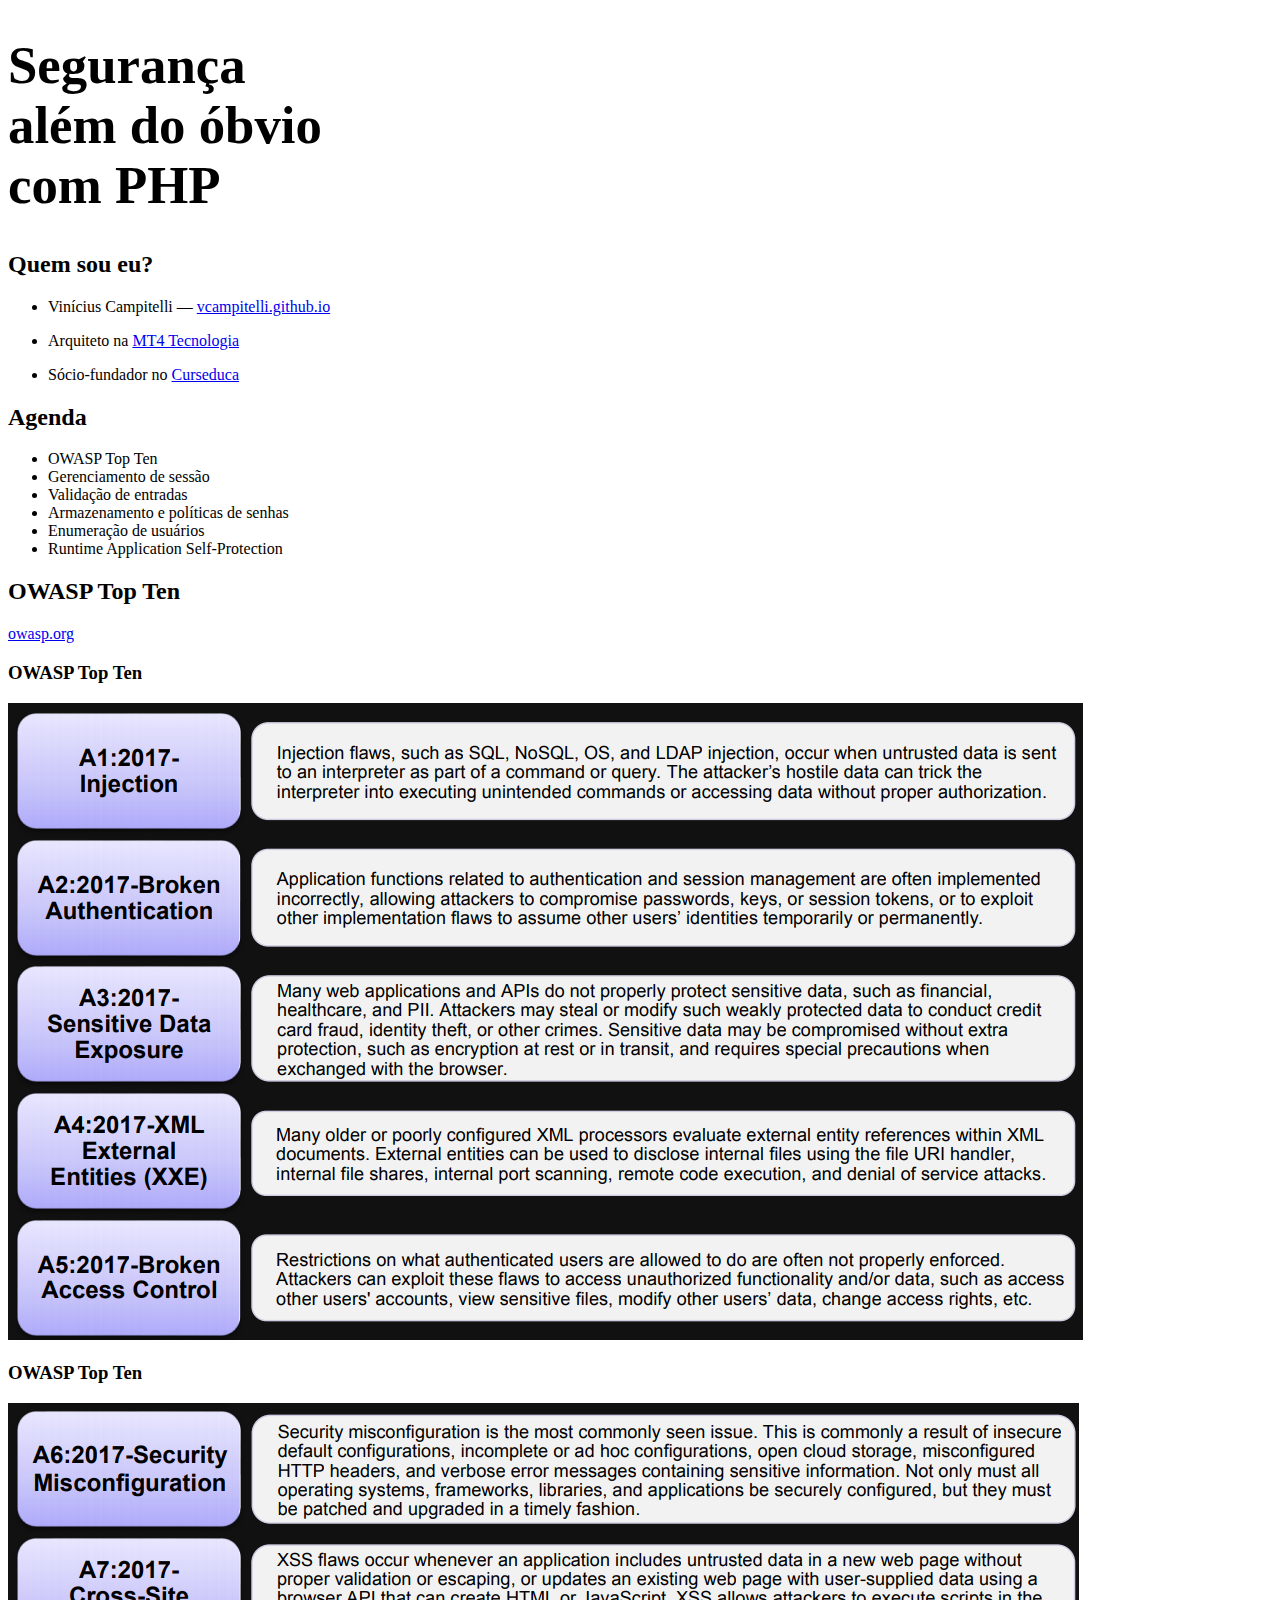
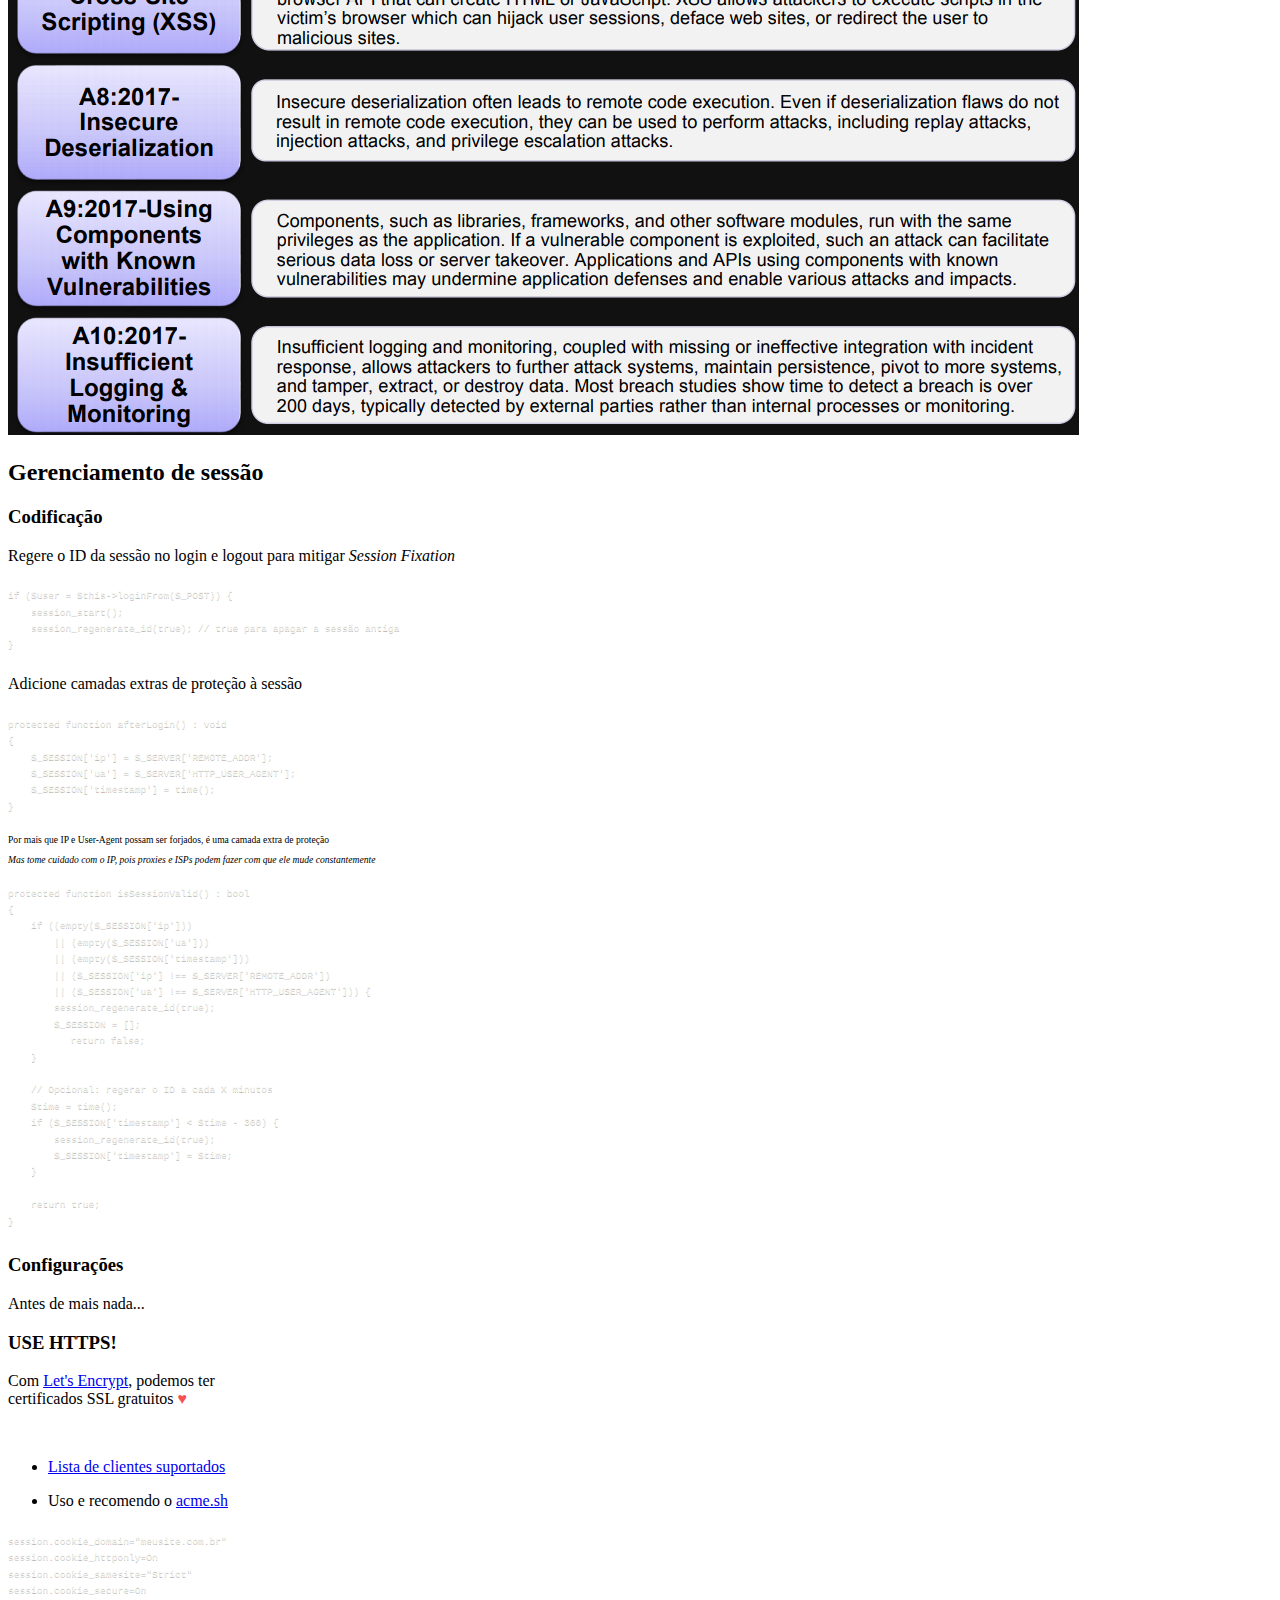
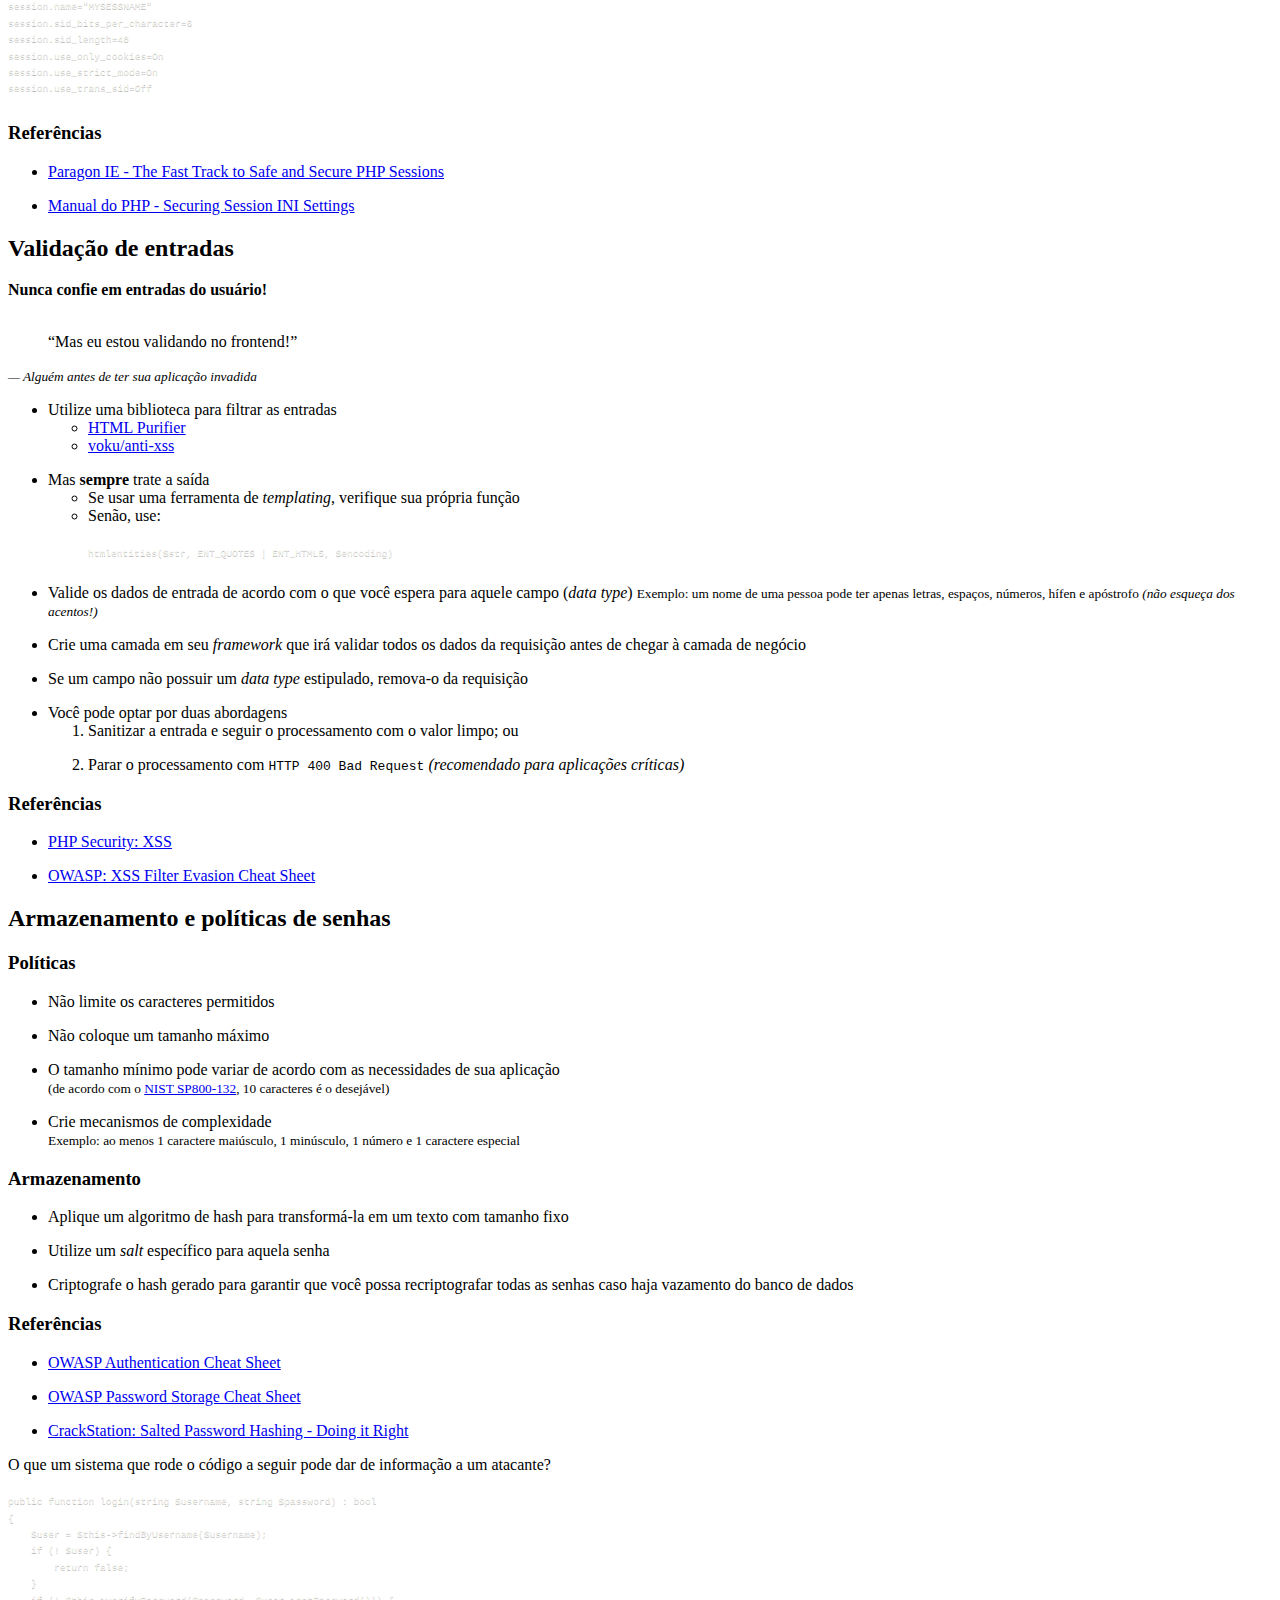
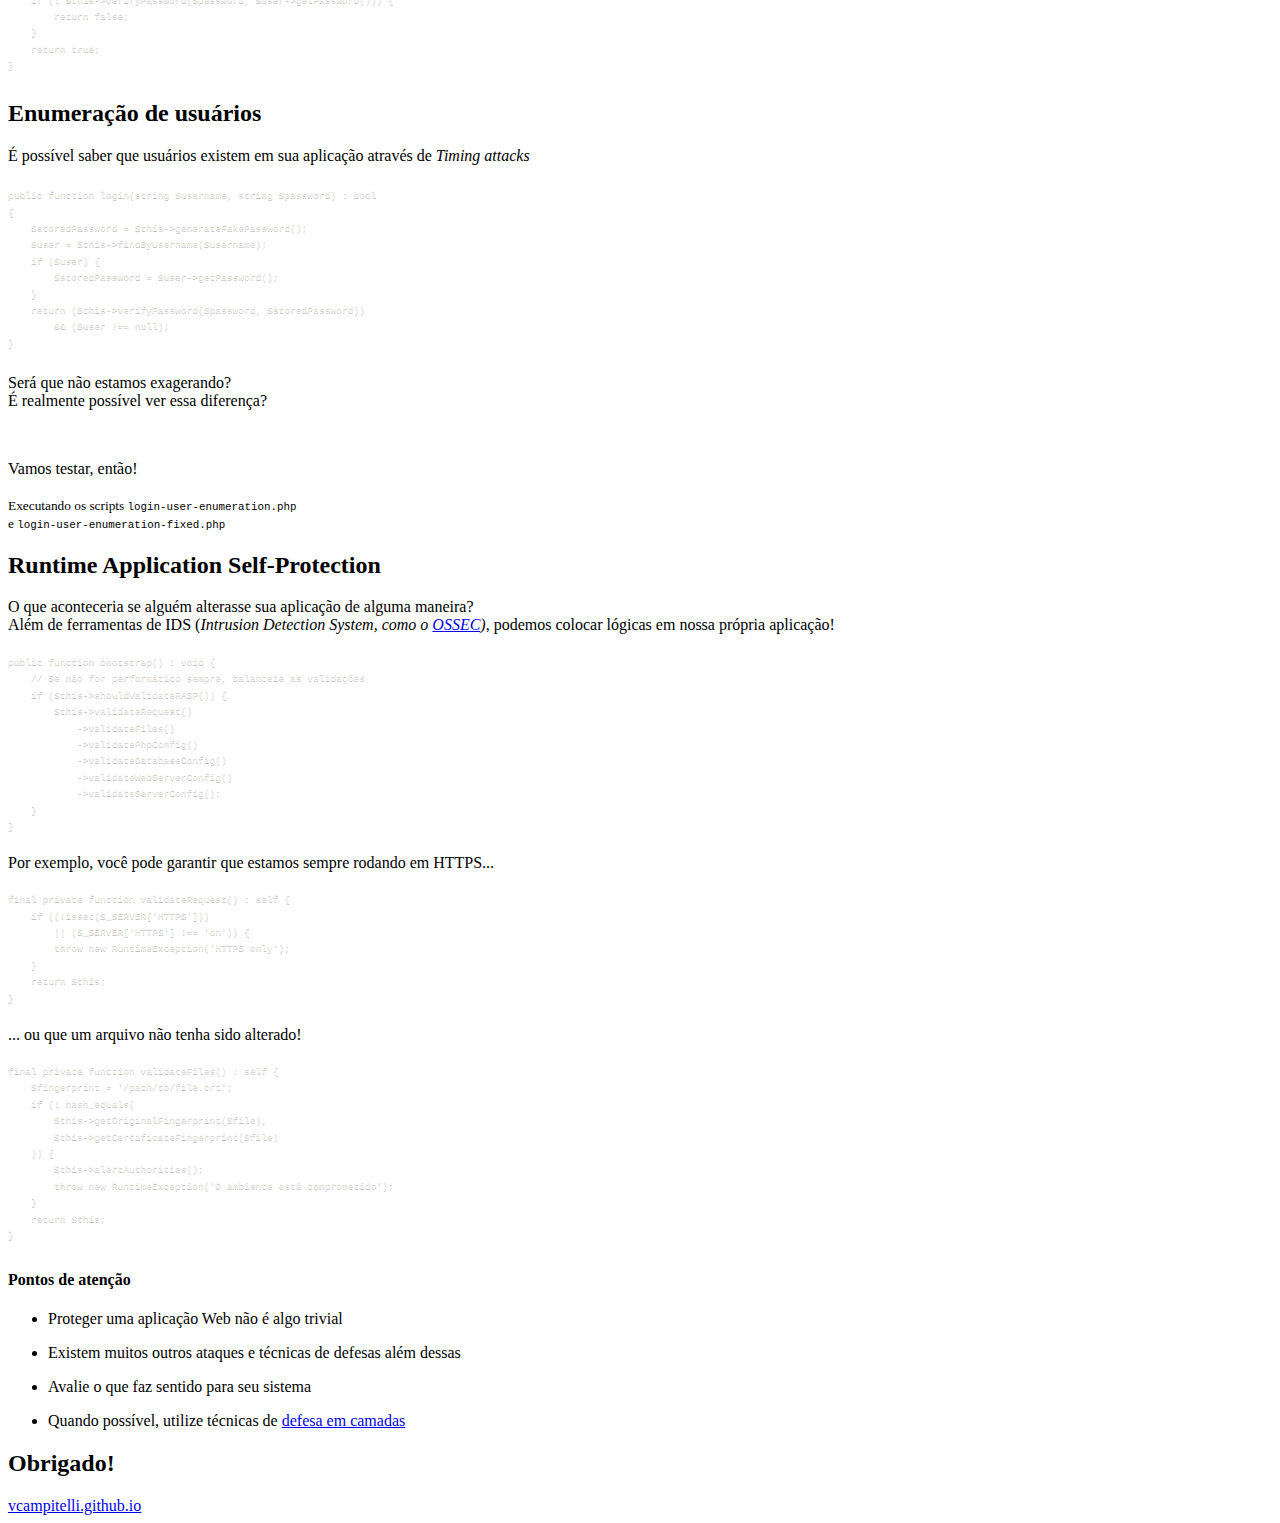
==== index.html @ a16f6db9 "Adicionando vídeo de demonstração dos scripts de user enumeration" ====
<!doctype html>
<html>
    <head>
        <meta charset="utf-8">
        <meta name="viewport" content="width=device-width, initial-scale=1.0, maximum-scale=1.0, user-scalable=no">
        <meta name="author" content="Vinícius Campitelli">
        <meta name="description" content="Veremos como aplicar as melhores medidas para protegermos nossos sistemas, trazendo os principais
 itens do OWASP Top Ten de uma forma mais profunda, indo além dos exemplos mais comuns encontrados, que muitas vezes são resolvidos pelos
 próprios frameworks. Pontos que serão abordados: enumeração de usuários, CSRF, gerenciamento de sessão, melhores práticas de validação de
 entradas, runtime application self-protection, armazenamento e políticas de senhas.">

        <title>Segurança além do óbvio com PHP</title>

        <link rel="stylesheet" href="reveal.js/css/reveal.css">
        <link rel="stylesheet" href="reveal.js/css/theme/night.css">
        <link rel="stylesheet" href="css/prism.css">
        <link rel="stylesheet" href="css/app.css">

        <script>
            var link = document.createElement( 'link' );
            link.rel = 'stylesheet';
            link.type = 'text/css';
            link.href = 'reveal.js/' + (window.location.search.match( /print-pdf/gi ) ? 'css/print/pdf.css' : 'css/print/paper.css');
            document.getElementsByTagName( 'head' )[0].appendChild( link );
        </script>
    </head>
    <body>
        <div class="reveal">
            <div class="slides">
                <section>
                    <h1>Segurança<br>além do óbvio<br>com PHP</h1>
                </section>

                <section>
                    <h2>Quem sou eu?</h2>
                    <ul>
                        <li>Vinícius Campitelli &mdash; <a href="http://vcampitelli.github.io">vcampitelli.github.io</a></li>
                        <li>Arquiteto na <a href="https://mt4.com.br" target="_blank">MT4 Tecnologia</a></li>
                        <li>Sócio-fundador no <a href="https://curseduca.pro" target="_blank">Curseduca</a></li>
                    </ul>
                </section>

                <section>
                    <h2>Agenda</h2>
                    <ul class="no-padding">
                        <li>OWASP Top Ten</li>
                        <li>Gerenciamento de sessão</li>
                        <li>Validação de entradas</li>
                        <li>Armazenamento e políticas de senhas</li>
                        <li>Enumeração de usuários</li>
                        <li>Runtime Application Self-Protection</li>
                    </ul>
                </section>

                <section>
                    <section>
                        <h2>OWASP Top Ten</h2>
                        <p><a href="https://www.owasp.org/index.php/Category:OWASP_Top_Ten_Project" target="_blank">owasp.org</a></p>
                    </section>
                    <section>
                        <h3>OWASP Top Ten</h3>
                        <img src="img/owasp-1.png" alt="OWASP Top Ten - Parte 1/2">
                    </section>
                    <section>
                        <h3>OWASP Top Ten</h3>
                        <img src="img/owasp-2.png" alt="OWASP Top Ten - Parte 2/2">
                    </section>
                </section>

                <section>
                    <section>
                        <h2>Gerenciamento de sessão</h2>
                    </section>
                    <section>
                        <h3>Codificação</h3>
                    </section>
                    <section>
                        <p>Regere o ID da sessão no login e logout para mitigar <em>Session Fixation</em></p>
                        <pre><code class="language-php line-numbers">if ($user = $this->loginFrom($_POST)) {
    session_start();
    session_regenerate_id(true); // true para apagar a sessão antiga
}</code></pre>
                    </section>
                    <section>
                        <p>Adicione camadas extras de proteção à sessão</p>
                        <pre><code class="language-php line-numbers">protected function afterLogin() : void
{
    $_SESSION['ip'] = $_SERVER['REMOTE_ADDR'];
    $_SESSION['ua'] = $_SERVER['HTTP_USER_AGENT'];
    $_SESSION['timestamp'] = time();
}</code></pre>
                        <p class="small">Por mais que IP e User-Agent possam ser forjados, é uma camada extra de proteção</p>
                        <p class="small"><em>Mas tome cuidado com o IP, pois proxies e ISPs podem fazer com que ele mude constantemente</em></p>
                    </section>
                    <section>
                        <pre><code class="language-php line-numbers">protected function isSessionValid() : bool
{
    if ((empty($_SESSION['ip']))
        || (empty($_SESSION['ua']))
        || (empty($_SESSION['timestamp']))
        || ($_SESSION['ip'] !== $_SERVER['REMOTE_ADDR'])
        || ($_SESSION['ua'] !== $_SERVER['HTTP_USER_AGENT'])) {
        session_regenerate_id(true);
        $_SESSION = [];
		return false;
    }

    // Opcional: regerar o ID a cada X minutos
    $time = time();
    if ($_SESSION['timestamp'] < $time - 300) {
        session_regenerate_id(true);
        $_SESSION['timestamp'] = $time;
    }

    return true;
}</code></pre>
                    </section>
                    <section>
                        <h3>Configurações</h3>
                    </section>
                    <section>
                        Antes de mais nada...
                        <div class="fragment">
                            <h3>USE HTTPS!</h3>
                        </div>
                    </section>
                    <section>
                        <p>Com <a href="https://letsencrypt.org/" target="_blank">Let's Encrypt</a>, podemos ter<br>certificados SSL gratuitos <span style="color: #f75252">&hearts;</span></p>
                        <br>
                        <ul>
                            <li><a href="https://letsencrypt.org/docs/client-options/" target="_blank">Lista de clientes suportados</a></li>
                            <li>Uso e recomendo o <a href="https://github.com/Neilpang/acme.sh">acme.sh</a></li>
                        </ul>
                    </section>
                    <section>
                        <pre><code class="language-ini">session.cookie_domain="meusite.com.br"
session.cookie_httponly=On
session.cookie_samesite="Strict"
session.cookie_secure=On
session.name="MYSESSNAME"
session.sid_bits_per_character=6
session.sid_length=48
session.use_only_cookies=On
session.use_strict_mode=On
session.use_trans_sid=Off</code></pre>
                    </section>
                    <section>
                        <h3>Referências</h3>
                        <ul>
                            <li><a href="https://paragonie.com/blog/2015/04/fast-track-safe-and-secure-php-sessions" target="_blank">Paragon IE - The Fast Track to Safe and Secure PHP Sessions</a></li>
                            <li><a href="https://www.php.net/manual/en/session.security.ini.php" target="_blank">Manual do PHP - Securing Session INI Settings</a></li>
                        </ul>
                    </section>
                </section>

                <section>
                    <section>
                        <h2>Validação de entradas</h2>
                    </section>
                    <section>
                        <strong>Nunca confie em entradas do usuário!</strong><br><br>
                        <blockquote class="fragment">
                            &#8220;Mas eu estou validando no frontend!&#8221;
                        </blockquote>
                        <cite class="fragment">
                            <small>&mdash; Alguém antes de ter sua aplicação invadida</small>
                        </cite>
                    </section>
                    <section>
                        <ul>
                            <li>
                                Utilize uma biblioteca para filtrar as entradas
                                <ul>
                                    <li><a href="http://htmlpurifier.org/" target="_blank">HTML Purifier</a></li>
                                    <li><a href="https://github.com/voku/anti-xss" target="_blank">voku/anti-xss</a></li>
                                </ul>
                            </li>
                            <li>
                                Mas <strong>sempre</strong> trate a saída
                                <ul>
                                    <li>Se usar uma ferramenta de <em>templating</em>, verifique sua própria função</li>
                                    <li>Senão, use:
                                        <pre><code class="language-php">htmlentities($str, ENT_QUOTES | ENT_HTML5, $encoding)</code></pre>
                                    </li>
                                </ul>
                            </li>
                        </ul>
                    </section>
                    <section>
                        <ul>
                            <li>
                                Valide os dados de entrada de acordo com o que você espera para aquele campo (<em>data type</em>)
                                <small>Exemplo: um nome de uma pessoa pode ter apenas letras, espaços, números, hífen e apóstrofo <em>(não esqueça dos acentos!)</em></small>
                            </li>
                        </ul>
                    </section>
                    <section>
                        <ul>
                            <li>Crie uma camada em seu <em>framework</em> que irá validar todos os dados da requisição antes de chegar à camada de negócio</li>
                            <li>Se um campo não possuir um <em>data type</em> estipulado, remova-o da requisição</li>
                        </ul>
                    </section>
                    <section>
                        <ul>
                            <li>
                                Você pode optar por duas abordagens
                                <ol>
                                    <li>Sanitizar a entrada e seguir o processamento com o valor limpo; ou</li>
                                    <li class="margintop">Parar o processamento com <code>HTTP 400 Bad Request</code> <em>(recomendado para aplicações críticas)</em></li>
                                </ol>
                            </li>
                        </ul>
                    </section>
                    <section>
                        <h3>Referências</h3>
                        <ul>
                            <li><a href="https://phpsecurity.readthedocs.io/en/latest/Cross-Site-Scripting-(XSS).html" target="_blank">PHP Security: XSS</a></li>
                            <li><a href="https://www.owasp.org/index.php/XSS_Filter_Evasion_Cheat_Sheet" target="_blank">OWASP: XSS Filter Evasion Cheat Sheet</a></li>
                        </ul>
                    </section>
                </section>

                <section>
                    <section>
                        <h2>Armazenamento e políticas de senhas</h2>
                    </section>
                    <section>
                        <h3>Políticas</h3>
                        <ul>
                            <li>Não limite os caracteres permitidos</li>
                            <li>Não coloque um tamanho máximo</li>
                            <li>
                                O tamanho mínimo pode variar de acordo com as necessidades de sua aplicação<br>
                                <small>(de acordo com o <a href="https://csrc.nist.gov/publications/detail/sp/800-132/final" target="_blank">NIST SP800-132</a>, 10 caracteres é o desejável)</small>
                            </li>
                            <li>
                                Crie mecanismos de complexidade<br>
                                <small>Exemplo: ao menos 1 caractere maiúsculo, 1 minúsculo, 1 número e 1 caractere especial</small>
                            </li>
                        </ul>
                    </section>
                    <section>
                        <h3>Armazenamento</h3>
                        <ul>
                            <li>Aplique um algoritmo de hash para transformá-la em um texto com tamanho fixo</li>
                            <li>Utilize um <em>salt</em> específico para aquela senha</li>
                            <li>Criptografe o hash gerado para garantir que você possa recriptografar todas as senhas caso haja vazamento do banco de dados</li>
                        </ul>
                    </section>
                    <section>
                        <h3>Referências</h3>
                        <ul>
                            <li><a href="https://github.com/OWASP/CheatSheetSeries/blob/master/cheatsheets/Authentication_Cheat_Sheet.md">OWASP Authentication Cheat Sheet</a></li>
                            <li><a href="https://github.com/OWASP/CheatSheetSeries/blob/master/cheatsheets/Password_Storage_Cheat_Sheet.md">OWASP Password Storage Cheat Sheet</a></li>
                            <li><a href="https://crackstation.net/hashing-security.htm" target="_blank">CrackStation: Salted Password Hashing - Doing it Right</a></li>
                        </ul>
                    </section>
                </section>

                <section>
                    <section>
                        O que um sistema que rode o código a seguir pode dar de informação a um atacante?
                    </section>
                    <section>
                        <pre><code class="language-php line-numbers">public function login(string $username, string $password) : bool
{
    $user = $this->findByUsername($username);
    if (! $user) {
        return false;
    }
    if (! $this->verifyPassword($password, $user->getPassword())) {
        return false;
    }
    return true;
}</code></pre>
                    </section>
                    <section>
                        <h2>Enumeração de usuários</h2>
                        <p class="fragment">É possível saber que usuários existem em sua aplicação através de <em>Timing attacks</em></p>
                    </section>
                    <section>
                        <pre><code class="language-php line-numbers">public function login(string $username, string $password) : bool
{
    $storedPassword = $this->generateFakePassword();
    $user = $this->findByUsername($username);
    if ($user) {
        $storedPassword = $user->getPassword();
    }
    return ($this->verifyPassword($password, $storedPassword))
        && ($user !== null);
}</code></pre>
                    </section>
                    <section>
                        <p>Será que não estamos exagerando?<br>É realmente possível ver essa diferença?</p><br>
                        <p class="fragment">
                            Vamos testar, então!<br><br>
                            <small>Executando os scripts <code>login-user-enumeration.php</code><br>e <code>login-user-enumeration-fixed.php</code></small>
                        </p>
                    </section>
                </section>

                <section>
                    <section>
                        <h2>Runtime Application Self-Protection</h2>
                    </section>
                    <section>
                        O que aconteceria se alguém alterasse sua aplicação de alguma maneira?
                    </section>
                    <section>
                        Além de ferramentas de IDS (<em>Intrusion Detection System, como o <a href="https://www.ossec.net/" target="_blank">OSSEC</a>)</em>, podemos colocar lógicas em nossa própria aplicação!
                    </section>
                    <section>
                        <pre><code class="language-php line-numbers">public function bootstrap() : void {
    // Se não for performático sempre, balanceie as validações
    if ($this->shouldValidateRASP()) {
        $this->validateRequest()
            ->validateFiles()
            ->validatePhpConfig()
            ->validateDatabaseConfig()
            ->validateWebServerConfig()
            ->validateServerConfig();
    }
}</code></pre>
                    </section>
                    <section>
                        Por exemplo, você pode garantir que estamos sempre rodando em HTTPS...
                        <pre><code class="language-php line-numbers">final private function validateRequest() : self {
    if ((!isset($_SERVER['HTTPS']))
        || ($_SERVER['HTTPS'] !== 'on')) {
        throw new RuntimeException('HTTPS only');
    }
    return $this;
}
</code></pre>
                    </section>
                    <section>
                        ... ou que um arquivo não tenha sido alterado!
                        <pre><code class="language-php line-numbers">final private function validateFiles() : self {
    $fingerprint = '/path/to/file.crt';
    if (! hash_equals(
        $this->getOriginalFingerprint($file),
        $this->getCertificateFingerprint($file)
    )) {
        $this->alertAuthorities();
        throw new RuntimeException('O ambiente está comprometido');
    }
    return $this;
}
</code></pre>
                    </section>
                </section>

                <section>
                    <h4 class="fragment">Pontos de atenção</h4>
                    <ul class="fragment">
                        <li>Proteger uma aplicação Web não é algo trivial</li>
                        <li>Existem muitos outros ataques e técnicas de defesas além dessas</li>
                        <li>Avalie o que faz sentido para seu sistema</li>
                        <li>Quando possível, utilize técnicas de <a href="https://en.wikipedia.org/wiki/Defense_in_depth_(computing)" target="_blank">defesa em camadas</a></li>
                    </ul>
                </section>

                <section>
                    <h2>Obrigado!</h2>
                    <a href="http://vcampitelli.github.io">vcampitelli.github.io</a></li>
                </section>
            </div>
        </div>

        <script src="reveal.js/js/reveal.js"></script>
        <script>
            Reveal.initialize({
                dependencies: [
                    { src: 'js/prism.js', async: true }
                ],
                slideNumber: true,
                mouseWheel: false,
                history: true,
                overview: false
            });
        </script>
    </body>
</html>
---- css/prism.css ----
/* PrismJS 1.16.0
https://prismjs.com/download.html#themes=prism-okaidia&languages=markup+clike+markup-templating+ini+php+php-extras&plugins=line-numbers */
/**
 * okaidia theme for JavaScript, CSS and HTML
 * Loosely based on Monokai textmate theme by http://www.monokai.nl/
 * @author ocodia
 */

code[class*="language-"],
pre[class*="language-"] {
	color: #f8f8f2;
	background: none;
	text-shadow: 0 1px rgba(0, 0, 0, 0.3);
	font-family: Consolas, Monaco, 'Andale Mono', 'Ubuntu Mono', monospace;
	font-size: 1em;
	text-align: left;
	white-space: pre;
	word-spacing: normal;
	word-break: normal;
	word-wrap: normal;
	line-height: 1.5;

	-moz-tab-size: 4;
	-o-tab-size: 4;
	tab-size: 4;

	-webkit-hyphens: none;
	-moz-hyphens: none;
	-ms-hyphens: none;
	hyphens: none;
}

/* Code blocks */
pre[class*="language-"] {
	padding: 1em;
	margin: .5em 0;
	overflow: auto;
	border-radius: 0.3em;
}

:not(pre) > code[class*="language-"],
pre[class*="language-"] {
	background: #272822;
}

/* Inline code */
:not(pre) > code[class*="language-"] {
	padding: .1em;
	border-radius: .3em;
	white-space: normal;
}

.token.comment,
.token.prolog,
.token.doctype,
.token.cdata {
	color: slategray;
}

.token.punctuation {
	color: #f8f8f2;
}

.namespace {
	opacity: .7;
}

.token.property,
.token.tag,
.token.constant,
.token.symbol,
.token.deleted {
	color: #f92672;
}

.token.boolean,
.token.number {
	color: #ae81ff;
}

.token.selector,
.token.attr-name,
.token.string,
.token.char,
.token.builtin,
.token.inserted {
	color: #a6e22e;
}

.token.operator,
.token.entity,
.token.url,
.language-css .token.string,
.style .token.string,
.token.variable {
	color: #f8f8f2;
}

.token.atrule,
.token.attr-value,
.token.function,
.token.class-name {
	color: #e6db74;
}

.token.keyword {
	color: #66d9ef;
}

.token.regex,
.token.important {
	color: #fd971f;
}

.token.important,
.token.bold {
	font-weight: bold;
}
.token.italic {
	font-style: italic;
}

.token.entity {
	cursor: help;
}

pre[class*="language-"].line-numbers {
	position: relative;
	padding-left: 3.8em;
	counter-reset: linenumber;
}

pre[class*="language-"].line-numbers > code {
	position: relative;
	white-space: inherit;
}

.line-numbers .line-numbers-rows {
	position: absolute;
	pointer-events: none;
	top: 0;
	font-size: 100%;
	left: -3.8em;
	width: 3em; /* works for line-numbers below 1000 lines */
	letter-spacing: -1px;
	border-right: 1px solid #999;

	-webkit-user-select: none;
	-moz-user-select: none;
	-ms-user-select: none;
	user-select: none;

}

	.line-numbers-rows > span {
		pointer-events: none;
		display: block;
		counter-increment: linenumber;
	}

		.line-numbers-rows > span:before {
			content: counter(linenumber);
			color: #999;
			display: block;
			padding-right: 0.8em;
			text-align: right;
		}
---- css/app.css ----
.reveal h1 {
  font-size: 3.3em;
}
pre::-webkit-scrollbar-track {
	border-radius: 10px;
	background-color: transparent;
}
pre::-webkit-scrollbar {
	width: 8px;
	background-color: transparent;
}
pre::-webkit-scrollbar-thumb {
	border-radius: 10px;
	background-color: #3e3e3e;
}
pre {
	width: 100%;
	padding-top: .5em !important;
	padding-bottom: .5em !important;
}
pre[class*="language-"].line-numbers > code {
	overflow: visible;
}
.reveal section img {
	border: 0;
}
.reveal pre code {
  font-size: 0.6em;
  padding: 0;
}
.line-numbers-rows > span {
	line-height: 1.5;
}
.line-numbers .line-numbers-rows {
	border-right-color: #3d3d3d;
}
.line-numbers-rows > span:before {
	color: #5d5d5d;
}
pre[class*="language-"].line-numbers {
	padding-left: 2em;
}
.token.string {
	color: #ead4a3;
}
section > ul:not(.no-padding)  > li + li,
li.margintop {
	margin-top: 1em;
}
.token.string {
	color: #ead4a3;
}
.token.variable {
	color: #66d9ef;
}
.small {
  font-size: 0.6em;
}
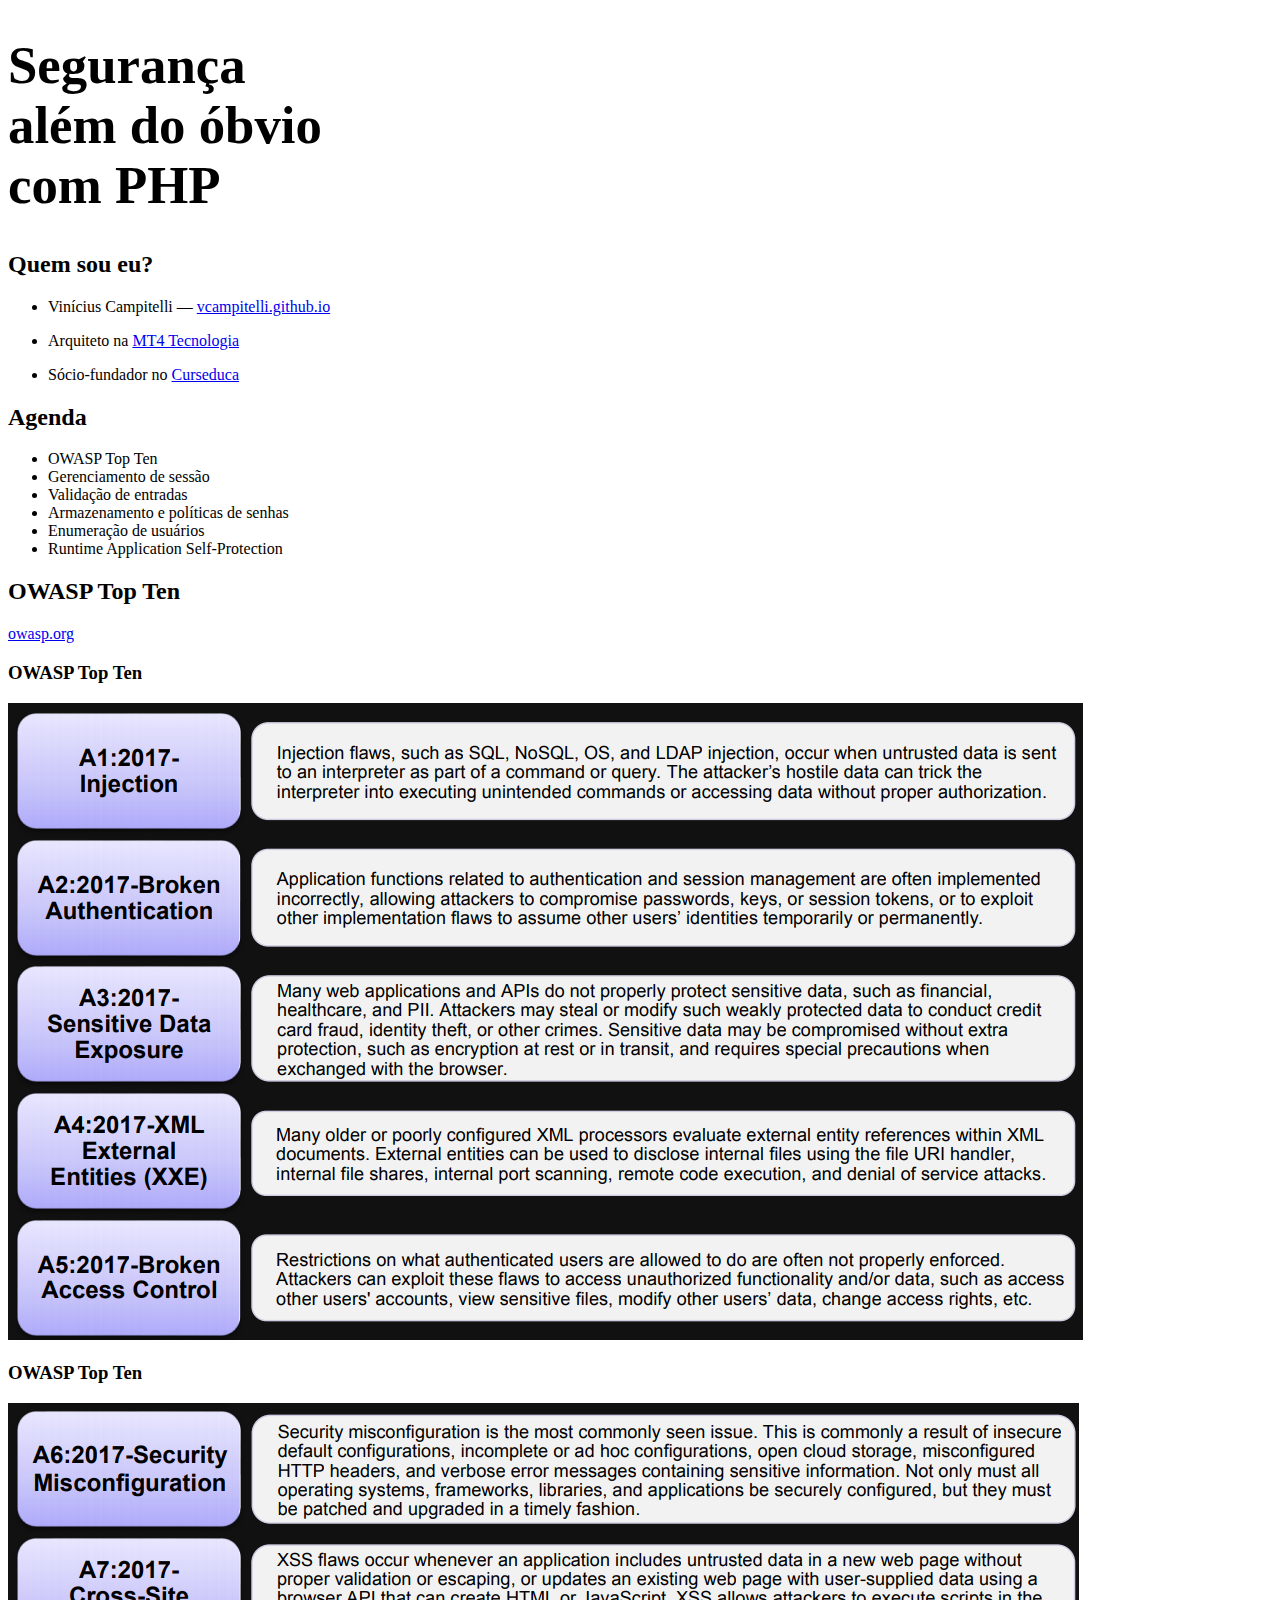
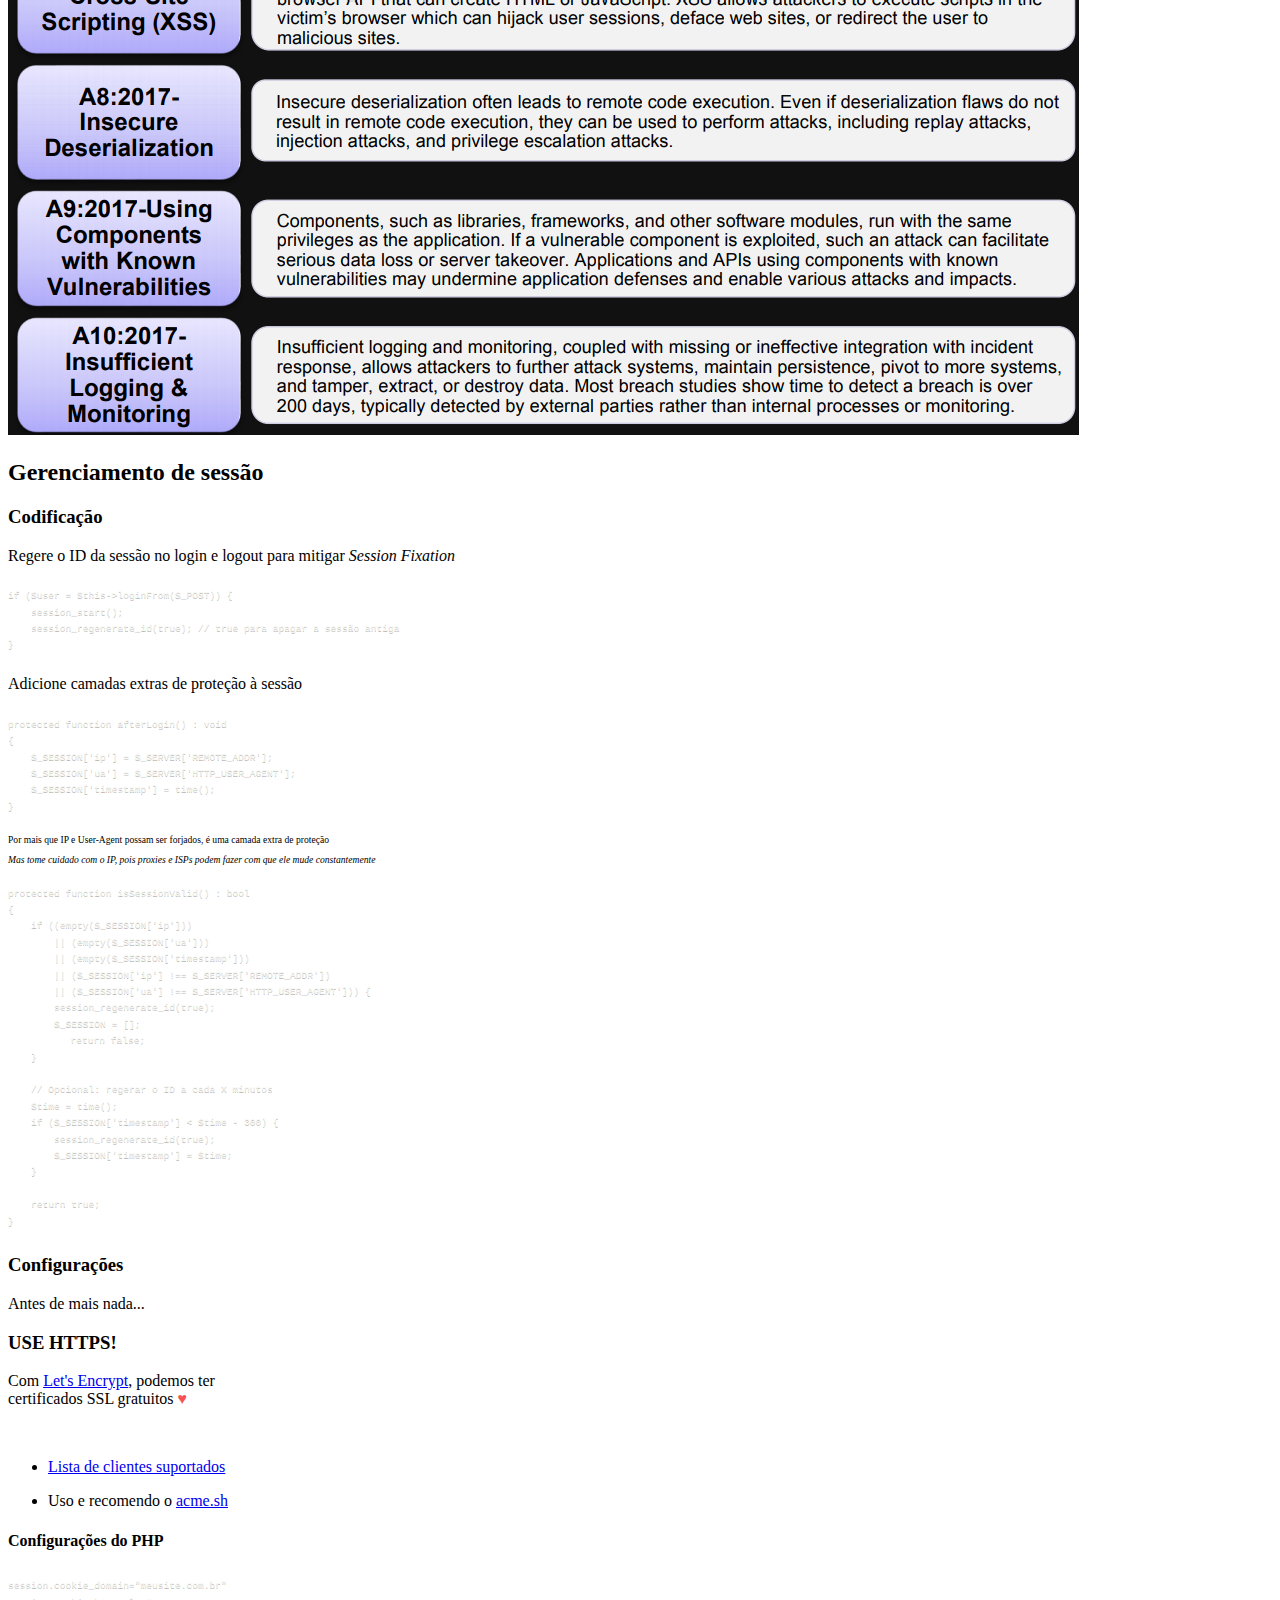
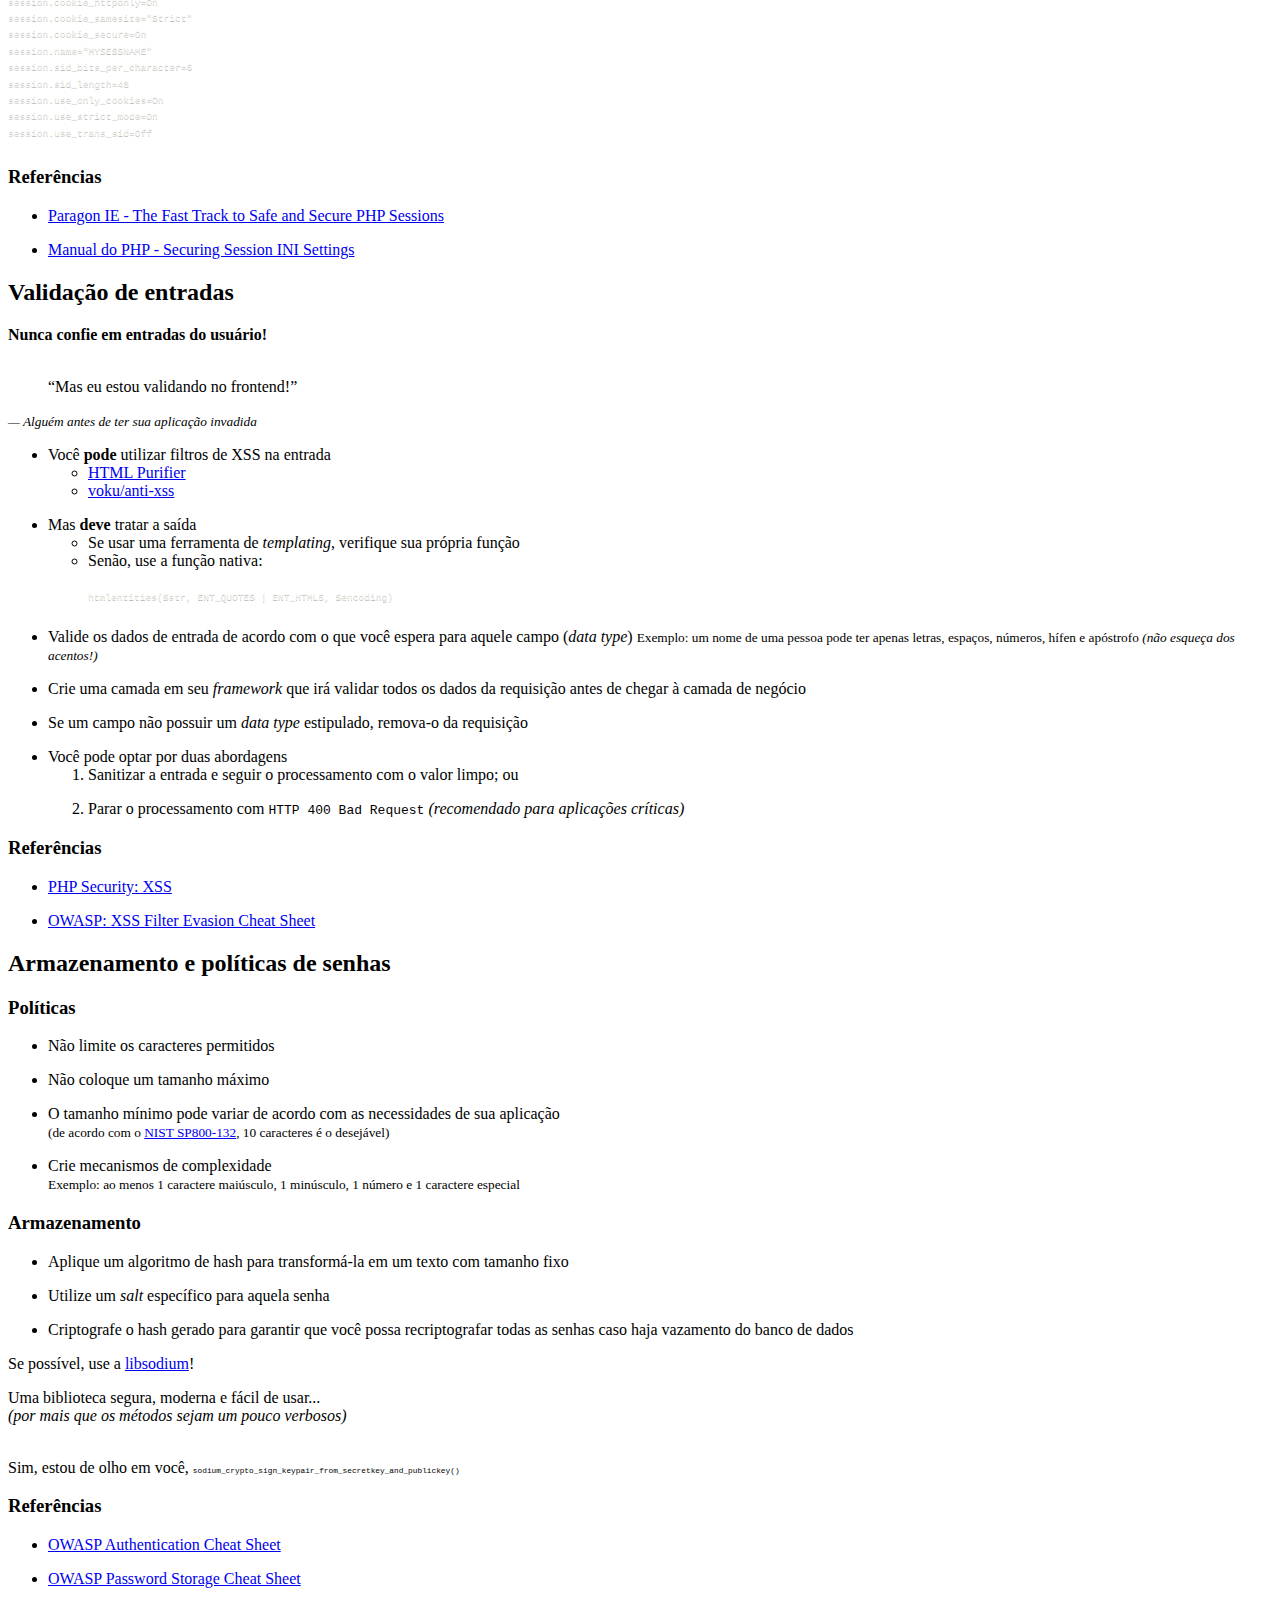
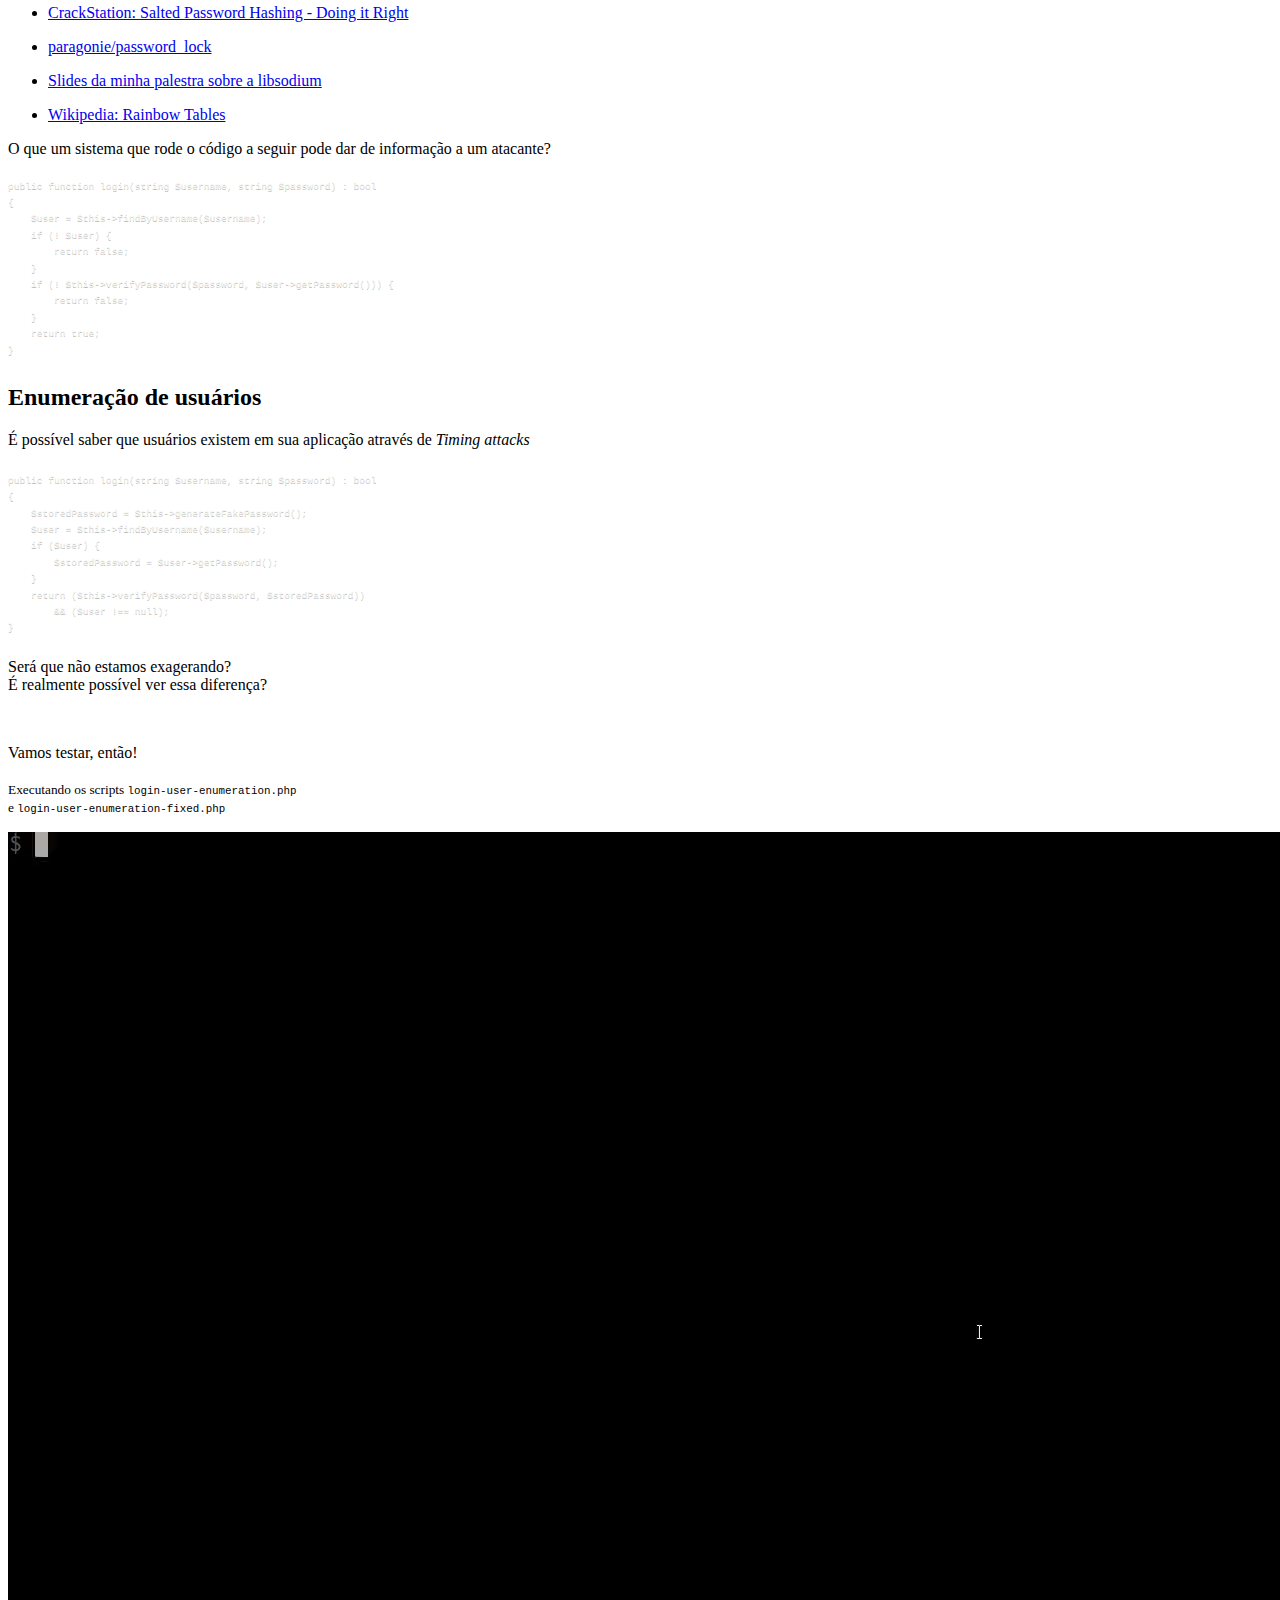
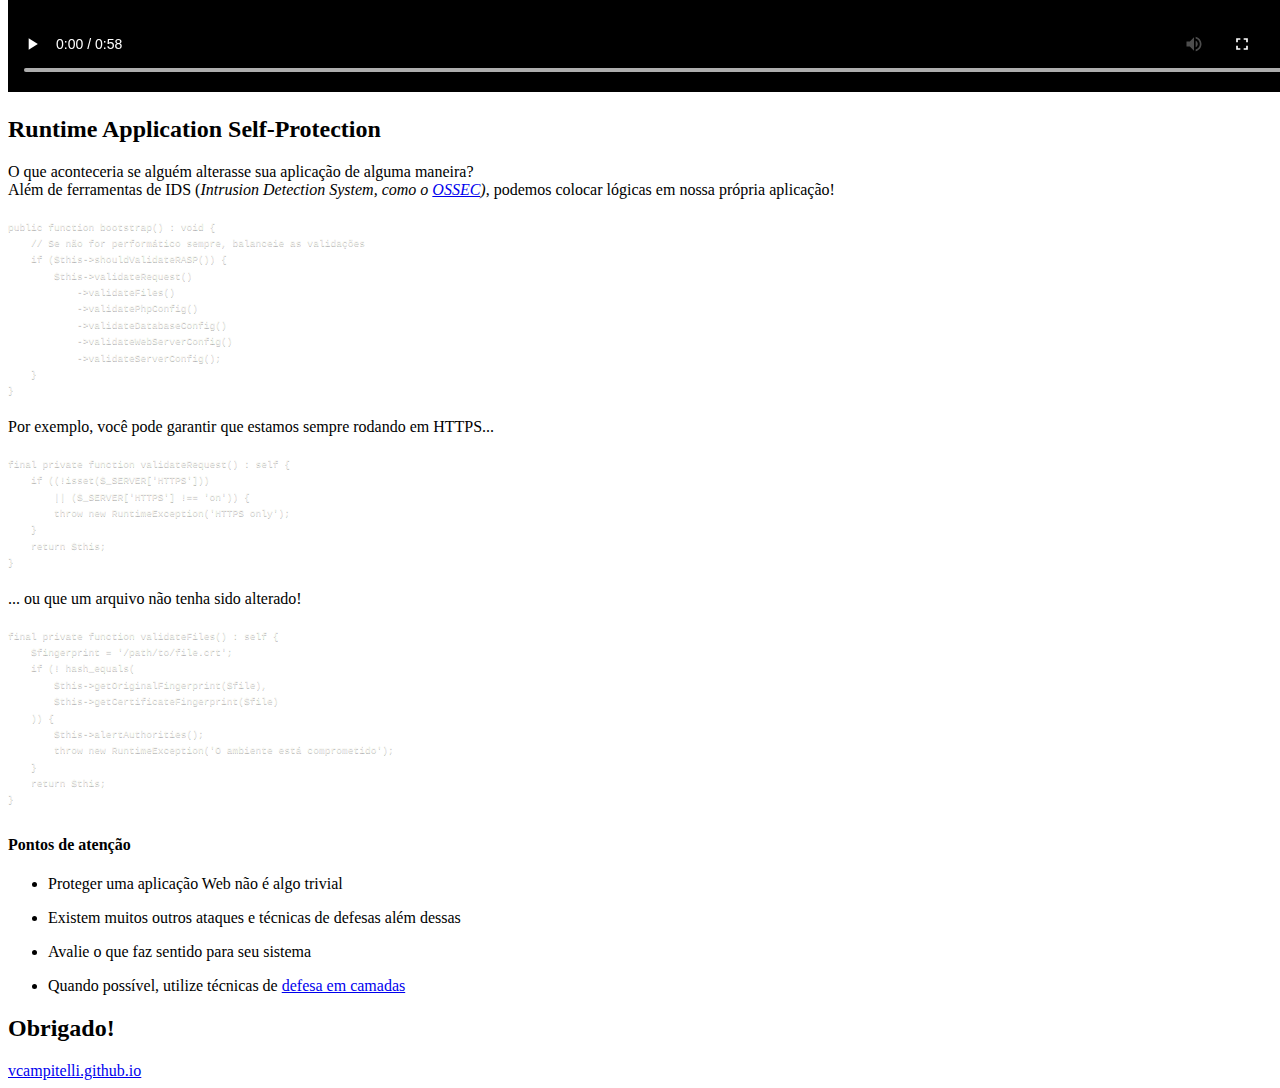
==== commit 156c3624: "Correções de links e falando sobre a libsodium" ====
--- a/index.html
+++ b/index.html
@@ -129,10 +129,11 @@
                         <br>
                         <ul>
                             <li><a href="https://letsencrypt.org/docs/client-options/" target="_blank">Lista de clientes suportados</a></li>
-                            <li>Uso e recomendo o <a href="https://github.com/Neilpang/acme.sh">acme.sh</a></li>
-                        </ul>
-                    </section>
-                    <section>
+                            <li>Uso e recomendo o <a href="https://github.com/Neilpang/acme.sh" target="_blank">acme.sh</a></li>
+                        </ul>
+                    </section>
+                    <section>
+                        <h4>Configurações do PHP</h4>
                         <pre><code class="language-ini">session.cookie_domain="meusite.com.br"
 session.cookie_httponly=On
 session.cookie_samesite="Strict"
@@ -169,17 +170,18 @@
                     <section>
                         <ul>
                             <li>
-                                Utilize uma biblioteca para filtrar as entradas
+                                Você <strong>pode</strong> utilizar filtros de XSS na entrada
                                 <ul>
                                     <li><a href="http://htmlpurifier.org/" target="_blank">HTML Purifier</a></li>
                                     <li><a href="https://github.com/voku/anti-xss" target="_blank">voku/anti-xss</a></li>
                                 </ul>
                             </li>
                             <li>
-                                Mas <strong>sempre</strong> trate a saída
+                                Mas <strong>deve</strong> tratar a saída
                                 <ul>
                                     <li>Se usar uma ferramenta de <em>templating</em>, verifique sua própria função</li>
-                                    <li>Senão, use:
+                                    <li>
+                                        Senão, use a função nativa:
                                         <pre><code class="language-php">htmlentities($str, ENT_QUOTES | ENT_HTML5, $encoding)</code></pre>
                                     </li>
                                 </ul>
@@ -248,11 +250,19 @@
                         </ul>
                     </section>
                     <section>
+                        <p>Se possível, use a <a href="https://paragonie.com/book/pecl-libsodium" target="_blank">libsodium</a>!</p>
+                        <p>Uma biblioteca segura, moderna e fácil de usar...<br><em class="fragment">(por mais que os métodos sejam um pouco verbosos)</em></p>
+                        <p class="fragment"><br>Sim, estou de olho em você, <code class="small">sodium_crypto_sign_keypair_from_secretkey_and_publickey()</code></p>
+                    </section>
+                    <section>
                         <h3>Referências</h3>
                         <ul>
                             <li><a href="https://github.com/OWASP/CheatSheetSeries/blob/master/cheatsheets/Authentication_Cheat_Sheet.md">OWASP Authentication Cheat Sheet</a></li>
                             <li><a href="https://github.com/OWASP/CheatSheetSeries/blob/master/cheatsheets/Password_Storage_Cheat_Sheet.md">OWASP Password Storage Cheat Sheet</a></li>
                             <li><a href="https://crackstation.net/hashing-security.htm" target="_blank">CrackStation: Salted Password Hashing - Doing it Right</a></li>
+                            <li><a href="https://github.com/paragonie/password_lock" target="_blank">paragonie/password_lock</a></li>
+                            <li><a href="/slides-libsodium-php" target="_blank">Slides da minha palestra sobre a libsodium</a></li>
+                            <li><a href="https://en.wikipedia.org/wiki/Rainbow_table" target="_blank">Wikipedia: Rainbow Tables</a></li>
                         </ul>
                     </section>
                 </section>
@@ -296,6 +306,11 @@
                             Vamos testar, então!<br><br>
                             <small>Executando os scripts <code>login-user-enumeration.php</code><br>e <code>login-user-enumeration-fixed.php</code></small>
                         </p>
+                    </section>
+                    <section>
+                        <video controls>
+                            <source src="scripts/login-user-enumeration.mp4">
+                        </video>
                     </section>
                 </section>
 
@@ -362,7 +377,7 @@
 
                 <section>
                     <h2>Obrigado!</h2>
-                    <a href="http://vcampitelli.github.io">vcampitelli.github.io</a></li>
+                    <a href="http://vcampitelli.github.io" target="_blank">vcampitelli.github.io</a></li>
                 </section>
             </div>
         </div>
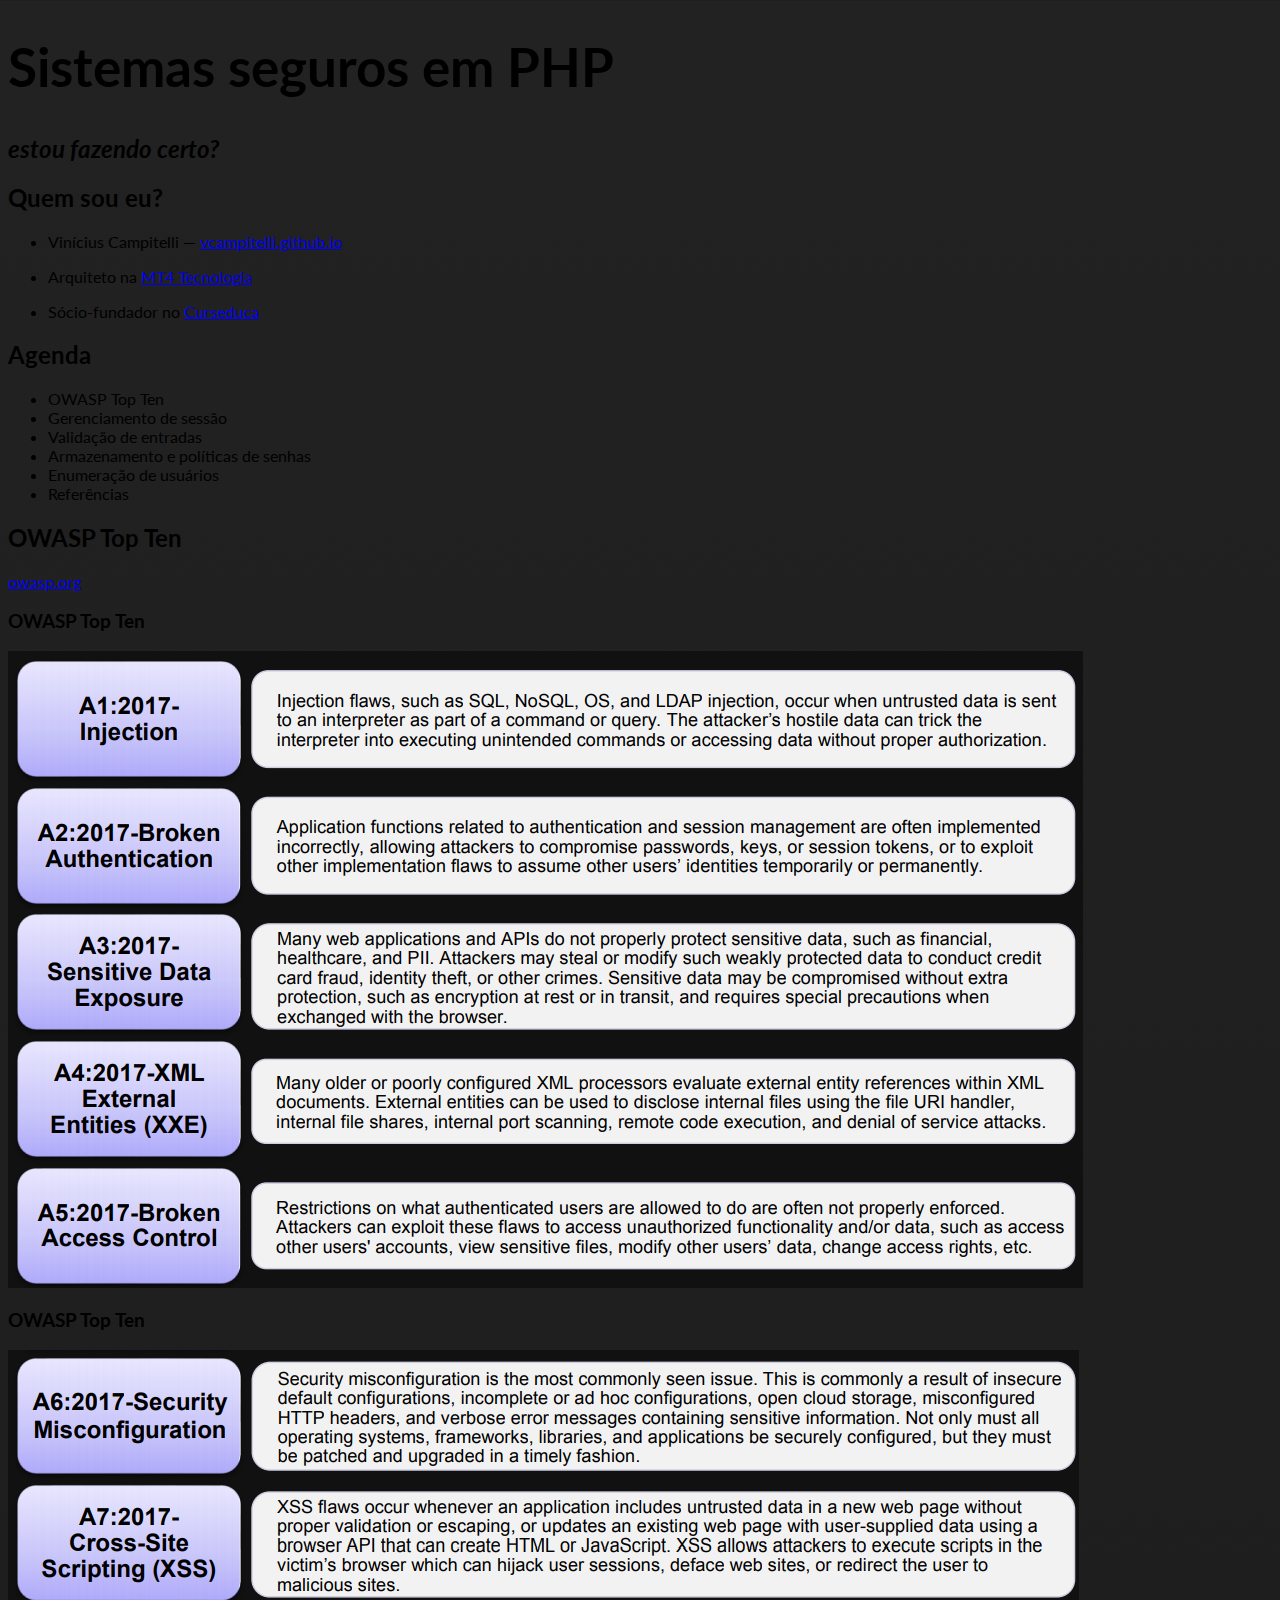
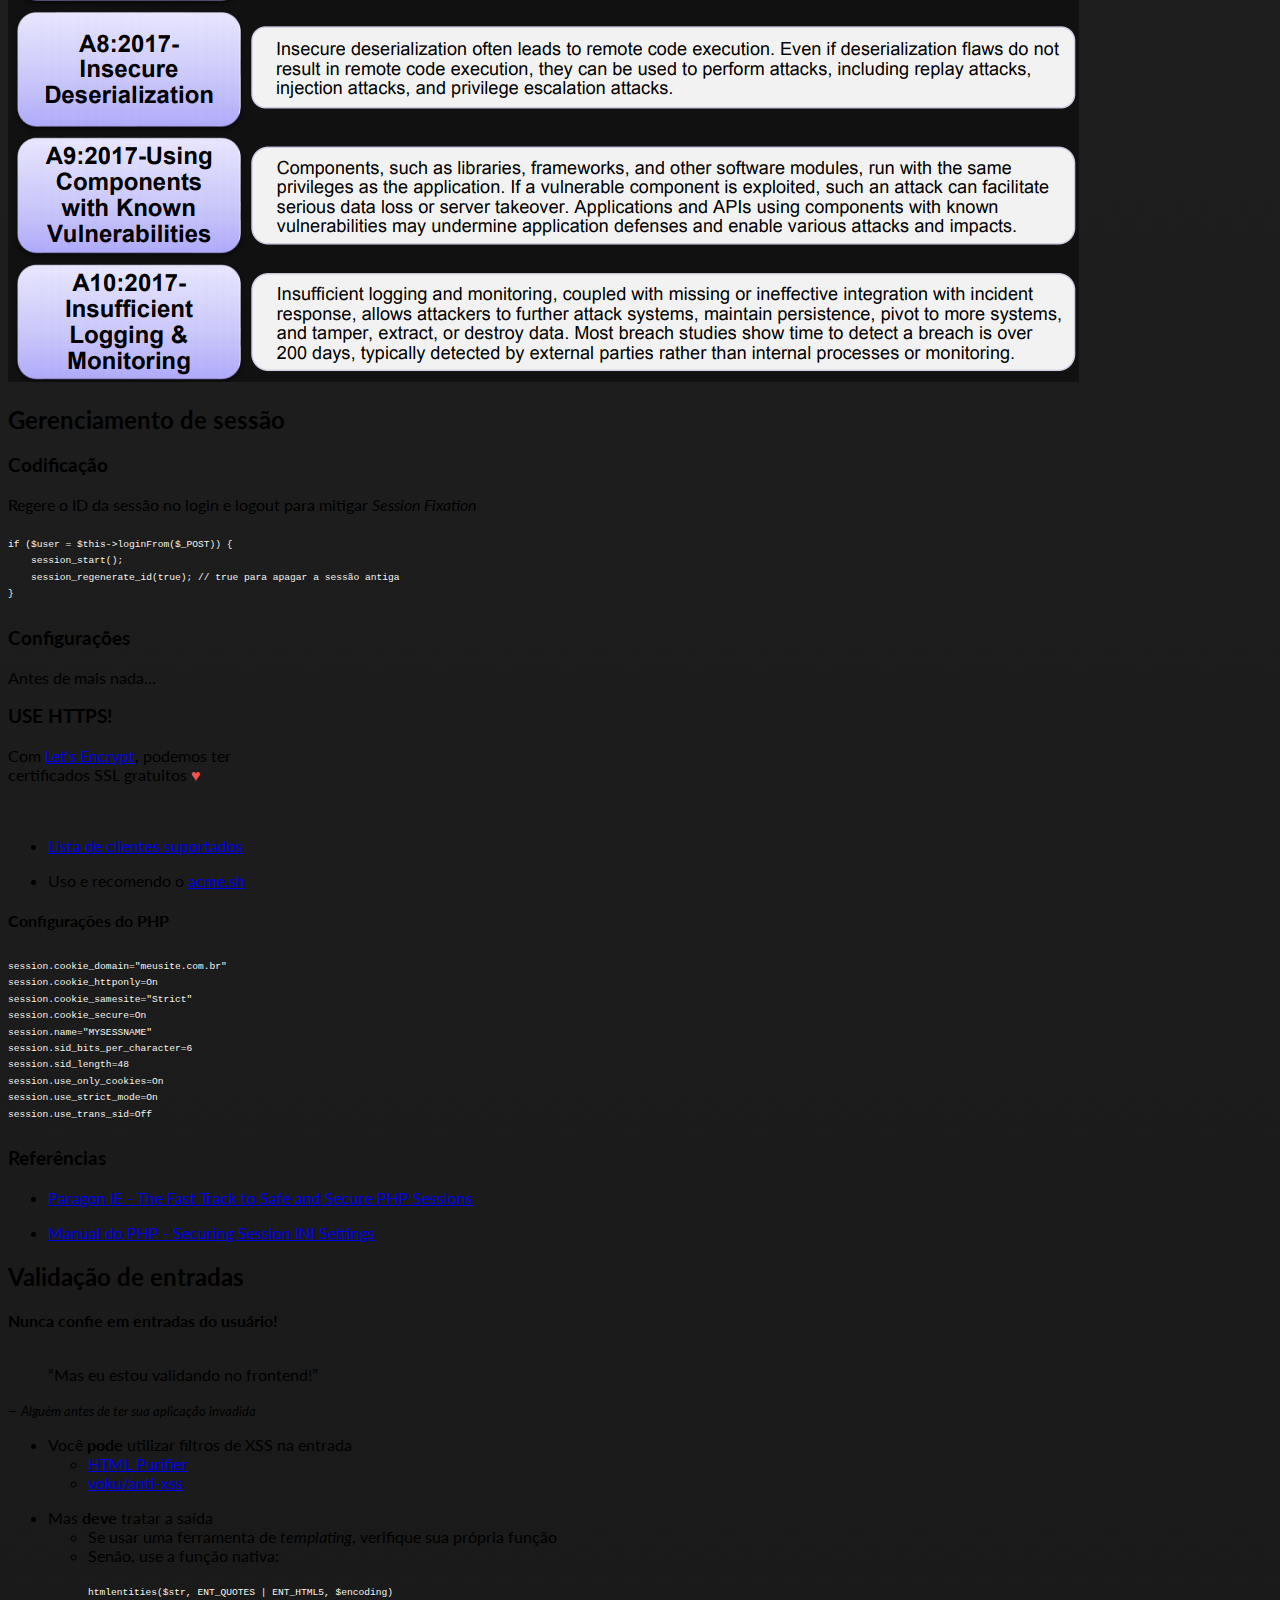
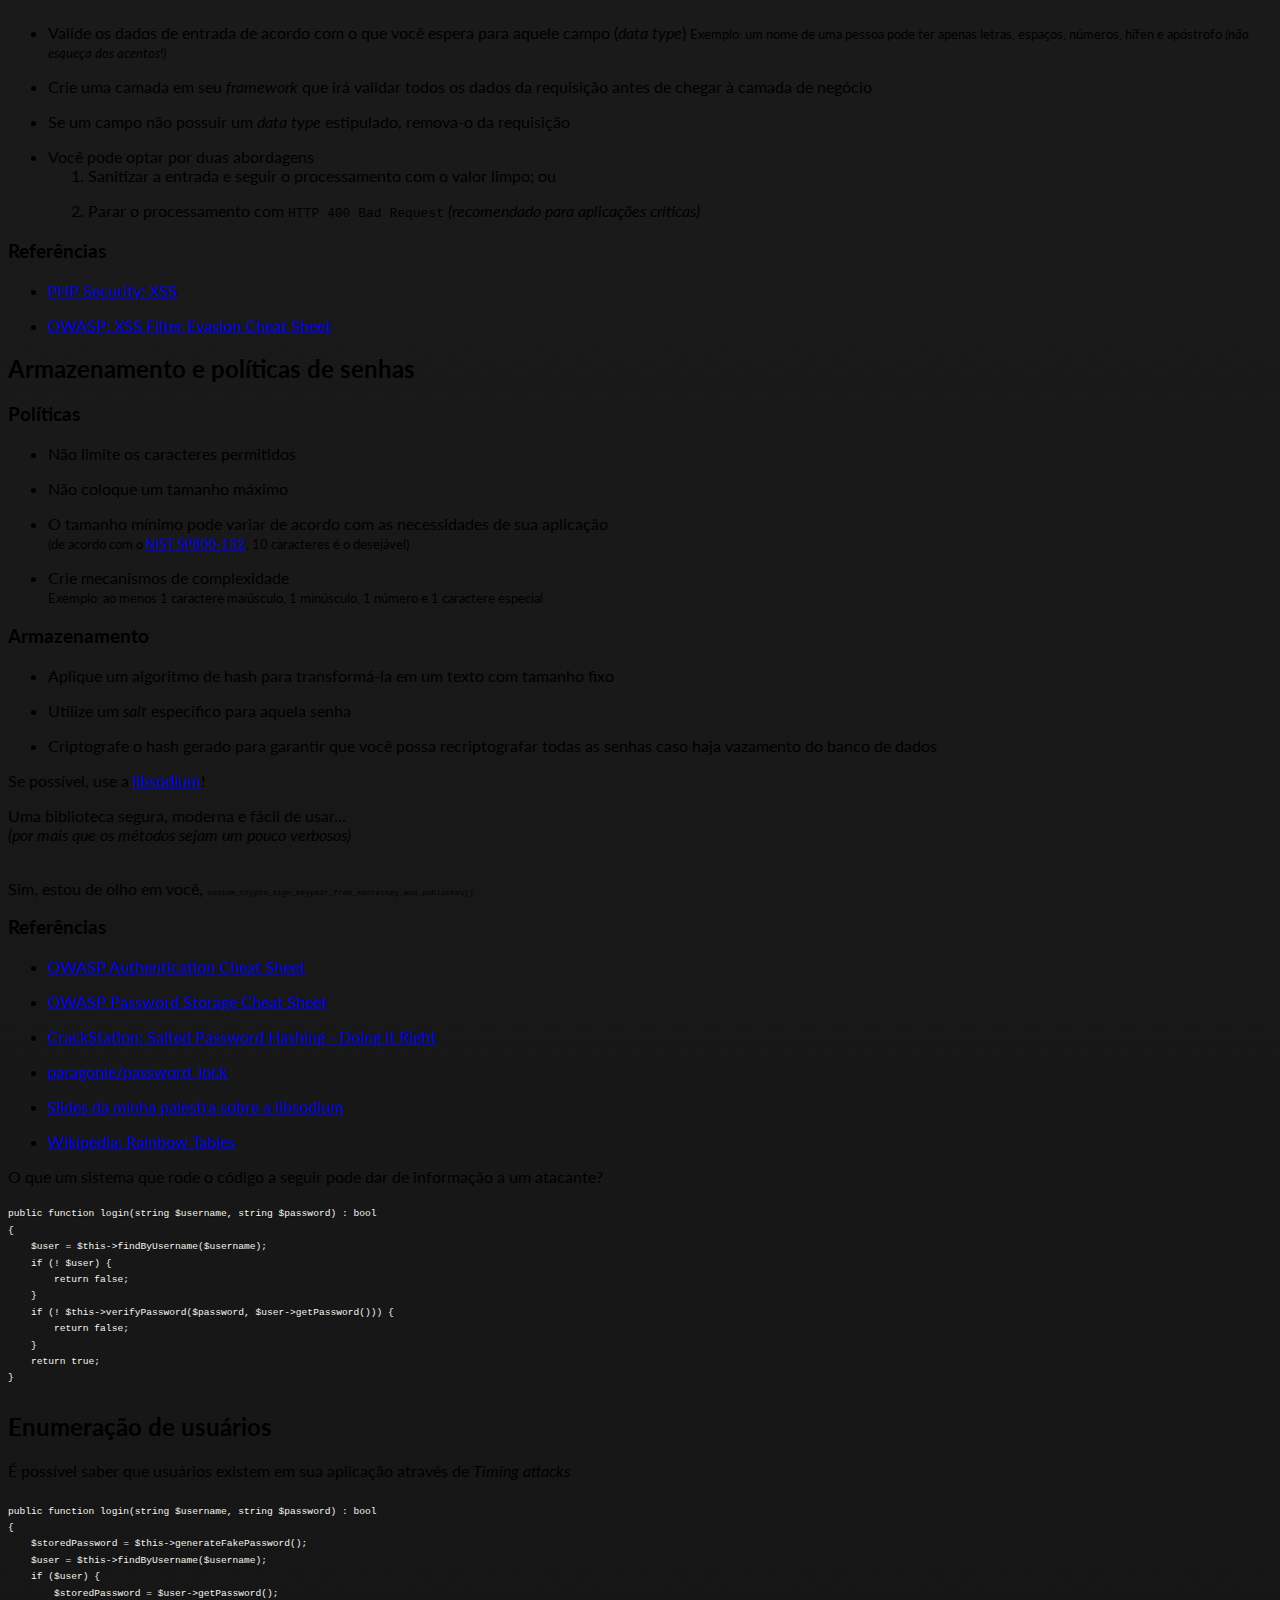
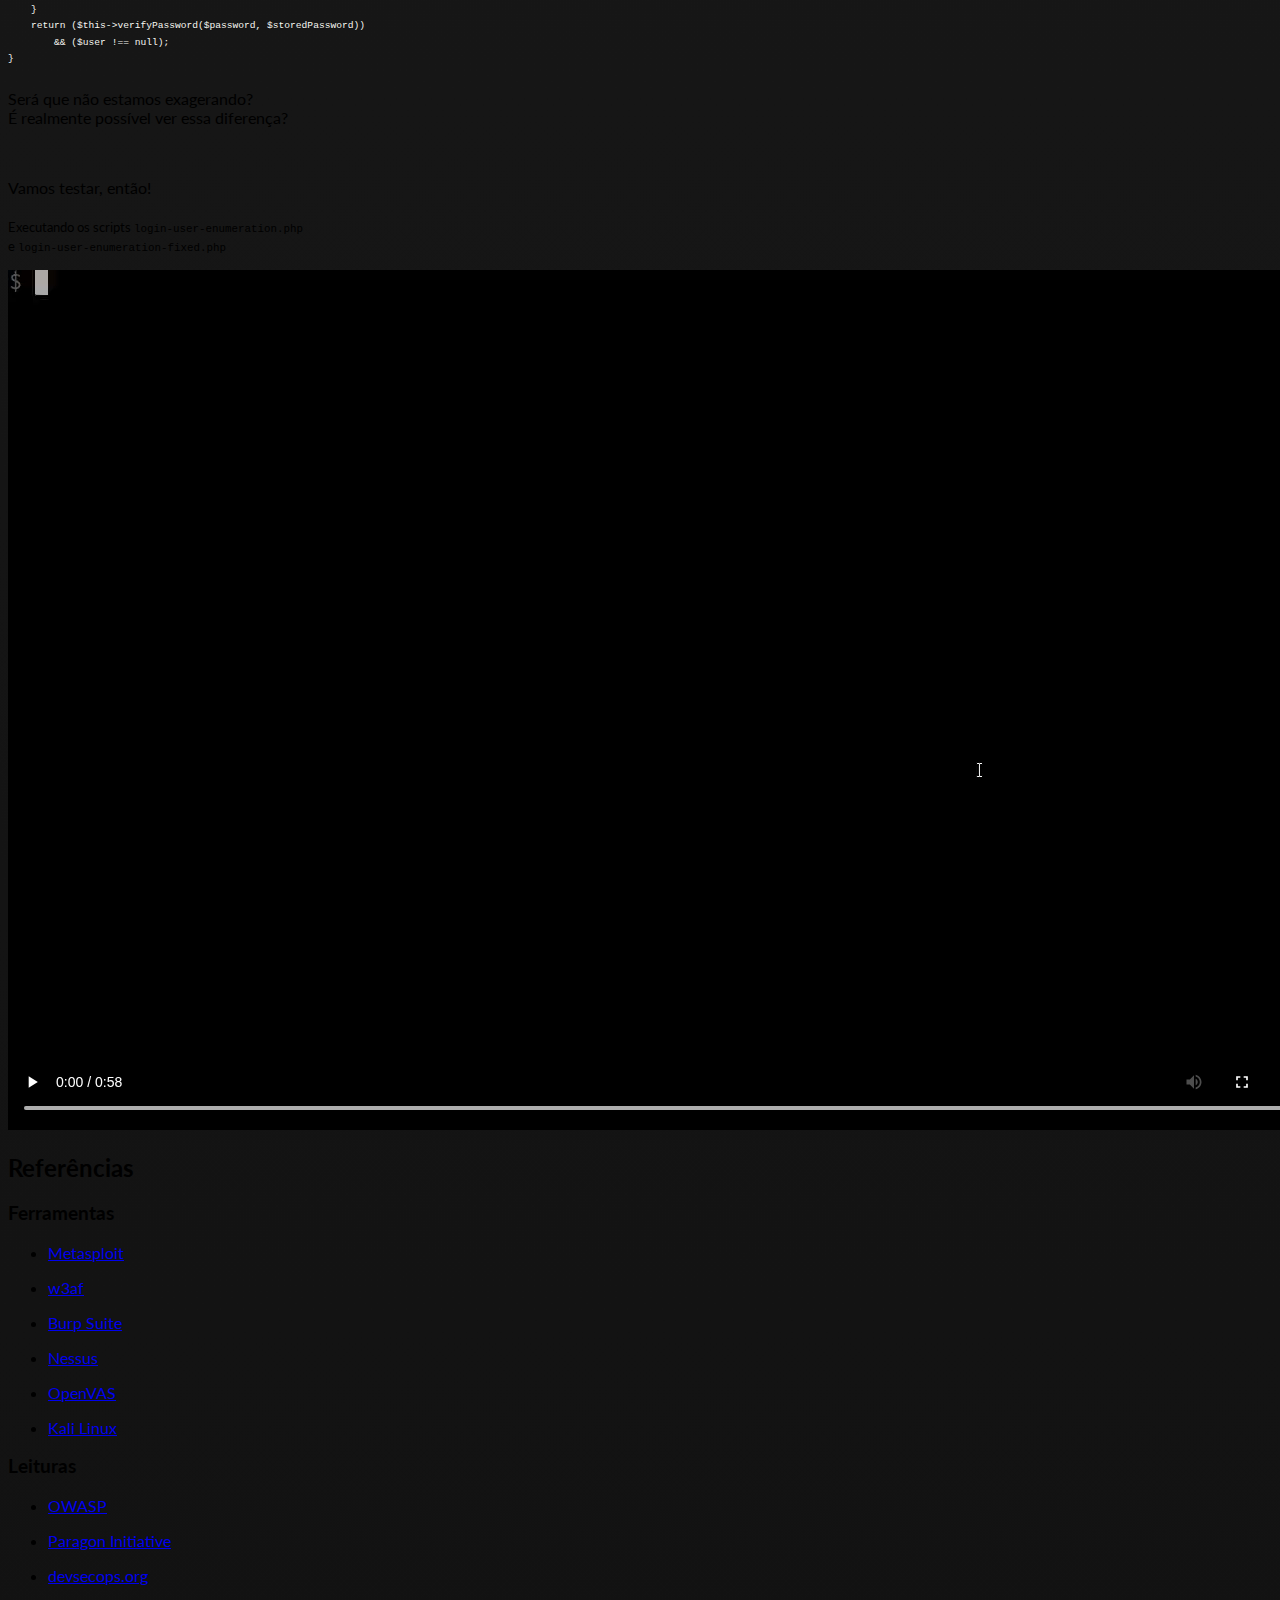
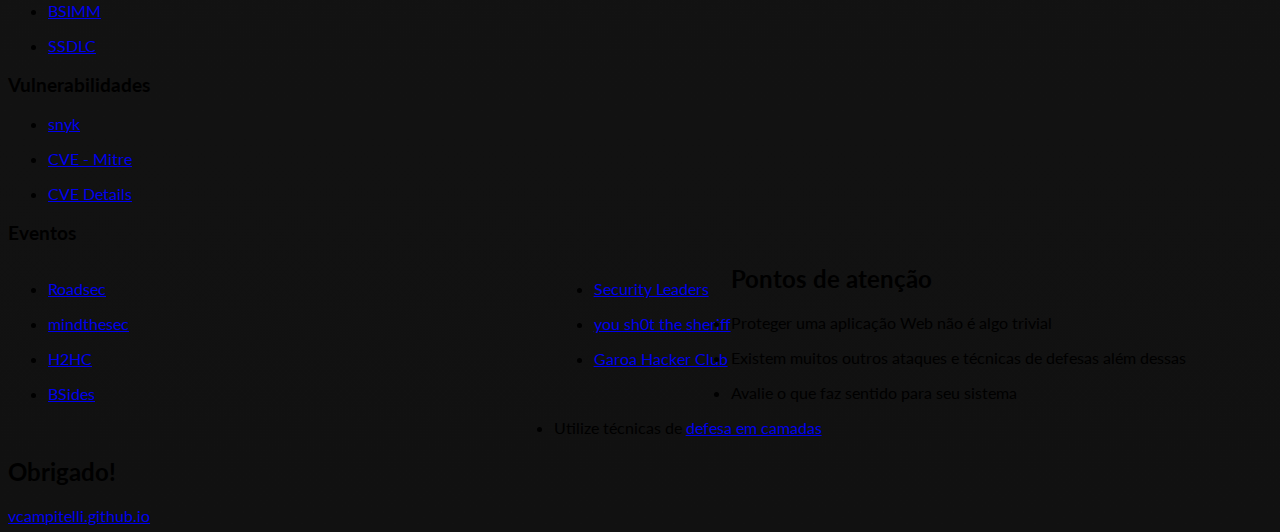
==== commit f7905904: "Mudanças para a palestra do PHP Community Summit: Sistemas seguros em PHP: estou fazendo certo?" ====
--- a/index.html
+++ b/index.html
@@ -4,15 +4,15 @@
         <meta charset="utf-8">
         <meta name="viewport" content="width=device-width, initial-scale=1.0, maximum-scale=1.0, user-scalable=no">
         <meta name="author" content="Vinícius Campitelli">
-        <meta name="description" content="Veremos como aplicar as melhores medidas para protegermos nossos sistemas, trazendo os principais
- itens do OWASP Top Ten de uma forma mais profunda, indo além dos exemplos mais comuns encontrados, que muitas vezes são resolvidos pelos
- próprios frameworks. Pontos que serão abordados: enumeração de usuários, CSRF, gerenciamento de sessão, melhores práticas de validação de
- entradas, runtime application self-protection, armazenamento e políticas de senhas.">
-
-        <title>Segurança além do óbvio com PHP</title>
+        <meta name="description" content="Grande parte dos ataques às aplicações Web se deve ao pouco conhecimento de segurança que a equipe de desenvolvimento responsável possuía.
+Ou, ainda pior, à falsa sensação de que realmente sabemos como criar sistemas seguros. Isso não é algo tão trivial quanto parece e vai muito além de se proteger de SQL e HTML Injection.
+4Veremos então técnicas mais avançadas de defesa, como: proteção à enumeração de usuários, Runtime Application Self-Protection, mitigação de ataques de Rainbow Tables no armazenamento de senhas, entre outros.">
+
+        <title>Sistemas seguros em PHP: estou fazendo certo?</title>
 
         <link rel="stylesheet" href="reveal.js/css/reveal.css">
         <link rel="stylesheet" href="reveal.js/css/theme/night.css">
+        <link href="https://fonts.googleapis.com/css?family=Lato:400,400i,700,700i&display=swap" rel="stylesheet">
         <link rel="stylesheet" href="css/prism.css">
         <link rel="stylesheet" href="css/app.css">
 
@@ -28,7 +28,8 @@
         <div class="reveal">
             <div class="slides">
                 <section>
-                    <h1>Segurança<br>além do óbvio<br>com PHP</h1>
+                    <h1>Sistemas seguros em PHP</h1>
+                    <h2 class="fragment" style="font-family: Lato; font-style: italic">estou fazendo certo?</h2>
                 </section>
 
                 <section>
@@ -48,7 +49,7 @@
                         <li>Validação de entradas</li>
                         <li>Armazenamento e políticas de senhas</li>
                         <li>Enumeração de usuários</li>
-                        <li>Runtime Application Self-Protection</li>
+                        <li>Referências</li>
                     </ul>
                 </section>
 
@@ -79,40 +80,6 @@
                         <pre><code class="language-php line-numbers">if ($user = $this->loginFrom($_POST)) {
     session_start();
     session_regenerate_id(true); // true para apagar a sessão antiga
-}</code></pre>
-                    </section>
-                    <section>
-                        <p>Adicione camadas extras de proteção à sessão</p>
-                        <pre><code class="language-php line-numbers">protected function afterLogin() : void
-{
-    $_SESSION['ip'] = $_SERVER['REMOTE_ADDR'];
-    $_SESSION['ua'] = $_SERVER['HTTP_USER_AGENT'];
-    $_SESSION['timestamp'] = time();
-}</code></pre>
-                        <p class="small">Por mais que IP e User-Agent possam ser forjados, é uma camada extra de proteção</p>
-                        <p class="small"><em>Mas tome cuidado com o IP, pois proxies e ISPs podem fazer com que ele mude constantemente</em></p>
-                    </section>
-                    <section>
-                        <pre><code class="language-php line-numbers">protected function isSessionValid() : bool
-{
-    if ((empty($_SESSION['ip']))
-        || (empty($_SESSION['ua']))
-        || (empty($_SESSION['timestamp']))
-        || ($_SESSION['ip'] !== $_SERVER['REMOTE_ADDR'])
-        || ($_SESSION['ua'] !== $_SERVER['HTTP_USER_AGENT'])) {
-        session_regenerate_id(true);
-        $_SESSION = [];
-		return false;
-    }
-
-    // Opcional: regerar o ID a cada X minutos
-    $time = time();
-    if ($_SESSION['timestamp'] < $time - 300) {
-        session_regenerate_id(true);
-        $_SESSION['timestamp'] = $time;
-    }
-
-    return true;
 }</code></pre>
                     </section>
                     <section>
@@ -316,62 +283,60 @@
 
                 <section>
                     <section>
-                        <h2>Runtime Application Self-Protection</h2>
-                    </section>
-                    <section>
-                        O que aconteceria se alguém alterasse sua aplicação de alguma maneira?
-                    </section>
-                    <section>
-                        Além de ferramentas de IDS (<em>Intrusion Detection System, como o <a href="https://www.ossec.net/" target="_blank">OSSEC</a>)</em>, podemos colocar lógicas em nossa própria aplicação!
-                    </section>
-                    <section>
-                        <pre><code class="language-php line-numbers">public function bootstrap() : void {
-    // Se não for performático sempre, balanceie as validações
-    if ($this->shouldValidateRASP()) {
-        $this->validateRequest()
-            ->validateFiles()
-            ->validatePhpConfig()
-            ->validateDatabaseConfig()
-            ->validateWebServerConfig()
-            ->validateServerConfig();
-    }
-}</code></pre>
-                    </section>
-                    <section>
-                        Por exemplo, você pode garantir que estamos sempre rodando em HTTPS...
-                        <pre><code class="language-php line-numbers">final private function validateRequest() : self {
-    if ((!isset($_SERVER['HTTPS']))
-        || ($_SERVER['HTTPS'] !== 'on')) {
-        throw new RuntimeException('HTTPS only');
-    }
-    return $this;
-}
-</code></pre>
-                    </section>
-                    <section>
-                        ... ou que um arquivo não tenha sido alterado!
-                        <pre><code class="language-php line-numbers">final private function validateFiles() : self {
-    $fingerprint = '/path/to/file.crt';
-    if (! hash_equals(
-        $this->getOriginalFingerprint($file),
-        $this->getCertificateFingerprint($file)
-    )) {
-        $this->alertAuthorities();
-        throw new RuntimeException('O ambiente está comprometido');
-    }
-    return $this;
-}
-</code></pre>
-                    </section>
-                </section>
-
-                <section>
-                    <h4 class="fragment">Pontos de atenção</h4>
+                        <h2>Referências</h2>
+                    </section>
+                    <section>
+                        <h3>Ferramentas</h3>
+                        <ul>
+                            <li><a href="https://www.metasploit.com/">Metasploit</a></li>
+                            <li><a href="https://w3af.org/">w3af</a></li>
+                            <li><a href="https://portswigger.net/burp">Burp Suite</a></li>
+                            <li><a href="https://pt-br.tenable.com/products/nessus">Nessus</a></li>
+                            <li><a href="http://www.openvas.org/">OpenVAS</a></li>
+                            <li><a href="https://www.kali.org/">Kali Linux</a></li>
+                        </ul>
+                    </section>
+                    <section>
+                        <h3>Leituras</h3>
+                        <ul>
+                            <li><a href="https://www.owasp.org/">OWASP</a></li>
+                            <li><a href="https://paragonie.com/">Paragon Initiative</a></li>
+                            <li><a href="https://www.devsecops.org/">devsecops.org</a></li>
+                            <li><a href="https://www.bsimm.com/">BSIMM</a></li>
+                            <li><a href="https://pt.slideshare.net/few/basic-of-ssdlc/2">SSDLC</a></li>
+                        </ul>
+                    </section>
+                    <section>
+                        <h3>Vulnerabilidades</h3>
+                        <ul>
+                            <li><a href="https://snyk.io/vuln">snyk</a></li>
+                            <li><a href="https://cve.mitre.org/">CVE - Mitre</a></li>
+                            <li><a href="https://www.cvedetails.com/">CVE Details</a></li>
+                        </ul>
+                    </section>
+                    <section>
+                        <h3>Eventos</h3>
+                        <ul style="float: left; width: 40%">
+                            <li><a href="https://roadsec.com.br/">Roadsec</a></li>
+                            <li><a href="https://mindthesec.com.br/">mindthesec</a></li>
+                            <li><a href="https://www.h2hc.com.br/h2hc/pt/">H2HC</a></li>
+                            <li><a href="http://www.securitybsides.com.br/">BSides</a></li>
+                        </ul>
+                        <ul style="float: left;">
+                            <li><a href="http://www.securityleaders.com.br">Security Leaders</a></li>
+                            <li><a href="https://www.ysts.org/">you sh0t the sheriff</a></li>
+                            <li><a href="https://garoa.net.br/wiki/P%C3%A1gina_principal">Garoa Hacker Club</a></li>
+                        </ul>
+                    </section>
+                </section>
+
+                <section>
+                    <h2>Pontos de atenção</h2>
                     <ul class="fragment">
                         <li>Proteger uma aplicação Web não é algo trivial</li>
                         <li>Existem muitos outros ataques e técnicas de defesas além dessas</li>
                         <li>Avalie o que faz sentido para seu sistema</li>
-                        <li>Quando possível, utilize técnicas de <a href="https://en.wikipedia.org/wiki/Defense_in_depth_(computing)" target="_blank">defesa em camadas</a></li>
+                        <li>Utilize técnicas de <a href="https://en.wikipedia.org/wiki/Defense_in_depth_(computing)" target="_blank">defesa em camadas</a></li>
                     </ul>
                 </section>
 
--- a/css/app.css
+++ b/css/app.css
@@ -1,57 +1,63 @@
+body {
+  background-image: linear-gradient(0deg, rgba(17,17,17,1) 0%, rgba(34,34,34,1) 100%);
+}
+.reveal {
+  font-family: Lato, "Open Sans", sans-serif;
+}
 .reveal h1 {
   font-size: 3.3em;
 }
 pre::-webkit-scrollbar-track {
-	border-radius: 10px;
-	background-color: transparent;
+  border-radius: 10px;
+  background-color: transparent;
 }
 pre::-webkit-scrollbar {
-	width: 8px;
-	background-color: transparent;
+  width: 8px;
+  background-color: transparent;
 }
 pre::-webkit-scrollbar-thumb {
-	border-radius: 10px;
-	background-color: #3e3e3e;
+  border-radius: 10px;
+  background-color: #3e3e3e;
 }
 pre {
-	width: 100%;
-	padding-top: .5em !important;
-	padding-bottom: .5em !important;
+  width: 100%;
+  padding-top: .5em !important;
+  padding-bottom: .5em !important;
 }
 pre[class*="language-"].line-numbers > code {
-	overflow: visible;
+  overflow: visible;
 }
 .reveal section img {
-	border: 0;
+  border: 0;
 }
 .reveal pre code {
   font-size: 0.6em;
   padding: 0;
 }
 .line-numbers-rows > span {
-	line-height: 1.5;
+  line-height: 1.5;
 }
 .line-numbers .line-numbers-rows {
-	border-right-color: #3d3d3d;
+  border-right-color: #3d3d3d;
 }
 .line-numbers-rows > span:before {
-	color: #5d5d5d;
+  color: #5d5d5d;
 }
 pre[class*="language-"].line-numbers {
-	padding-left: 2em;
+  padding-left: 2em;
 }
 .token.string {
-	color: #ead4a3;
+  color: #ead4a3;
 }
 section > ul:not(.no-padding)  > li + li,
 li.margintop {
-	margin-top: 1em;
+  margin-top: 1em;
 }
 .token.string {
-	color: #ead4a3;
+  color: #ead4a3;
 }
 .token.variable {
-	color: #66d9ef;
+  color: #66d9ef;
 }
 .small {
   font-size: 0.6em;
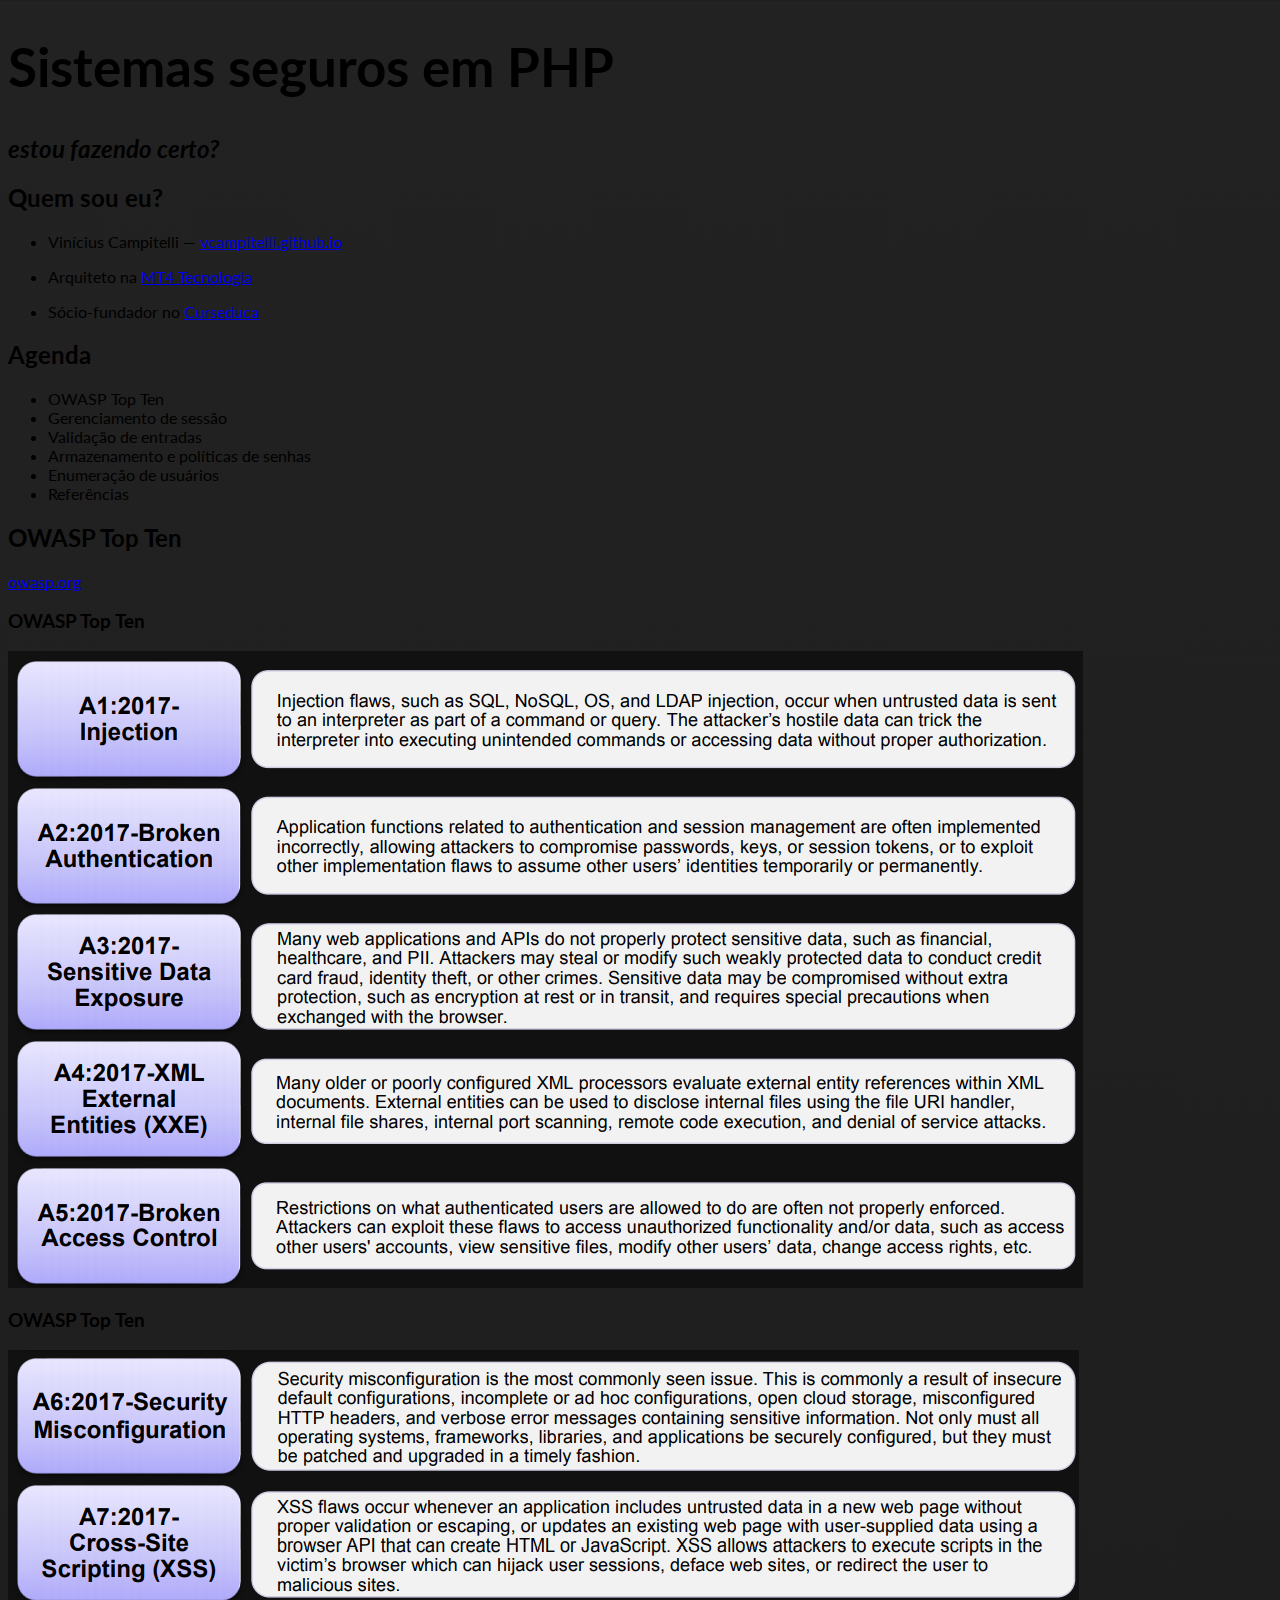
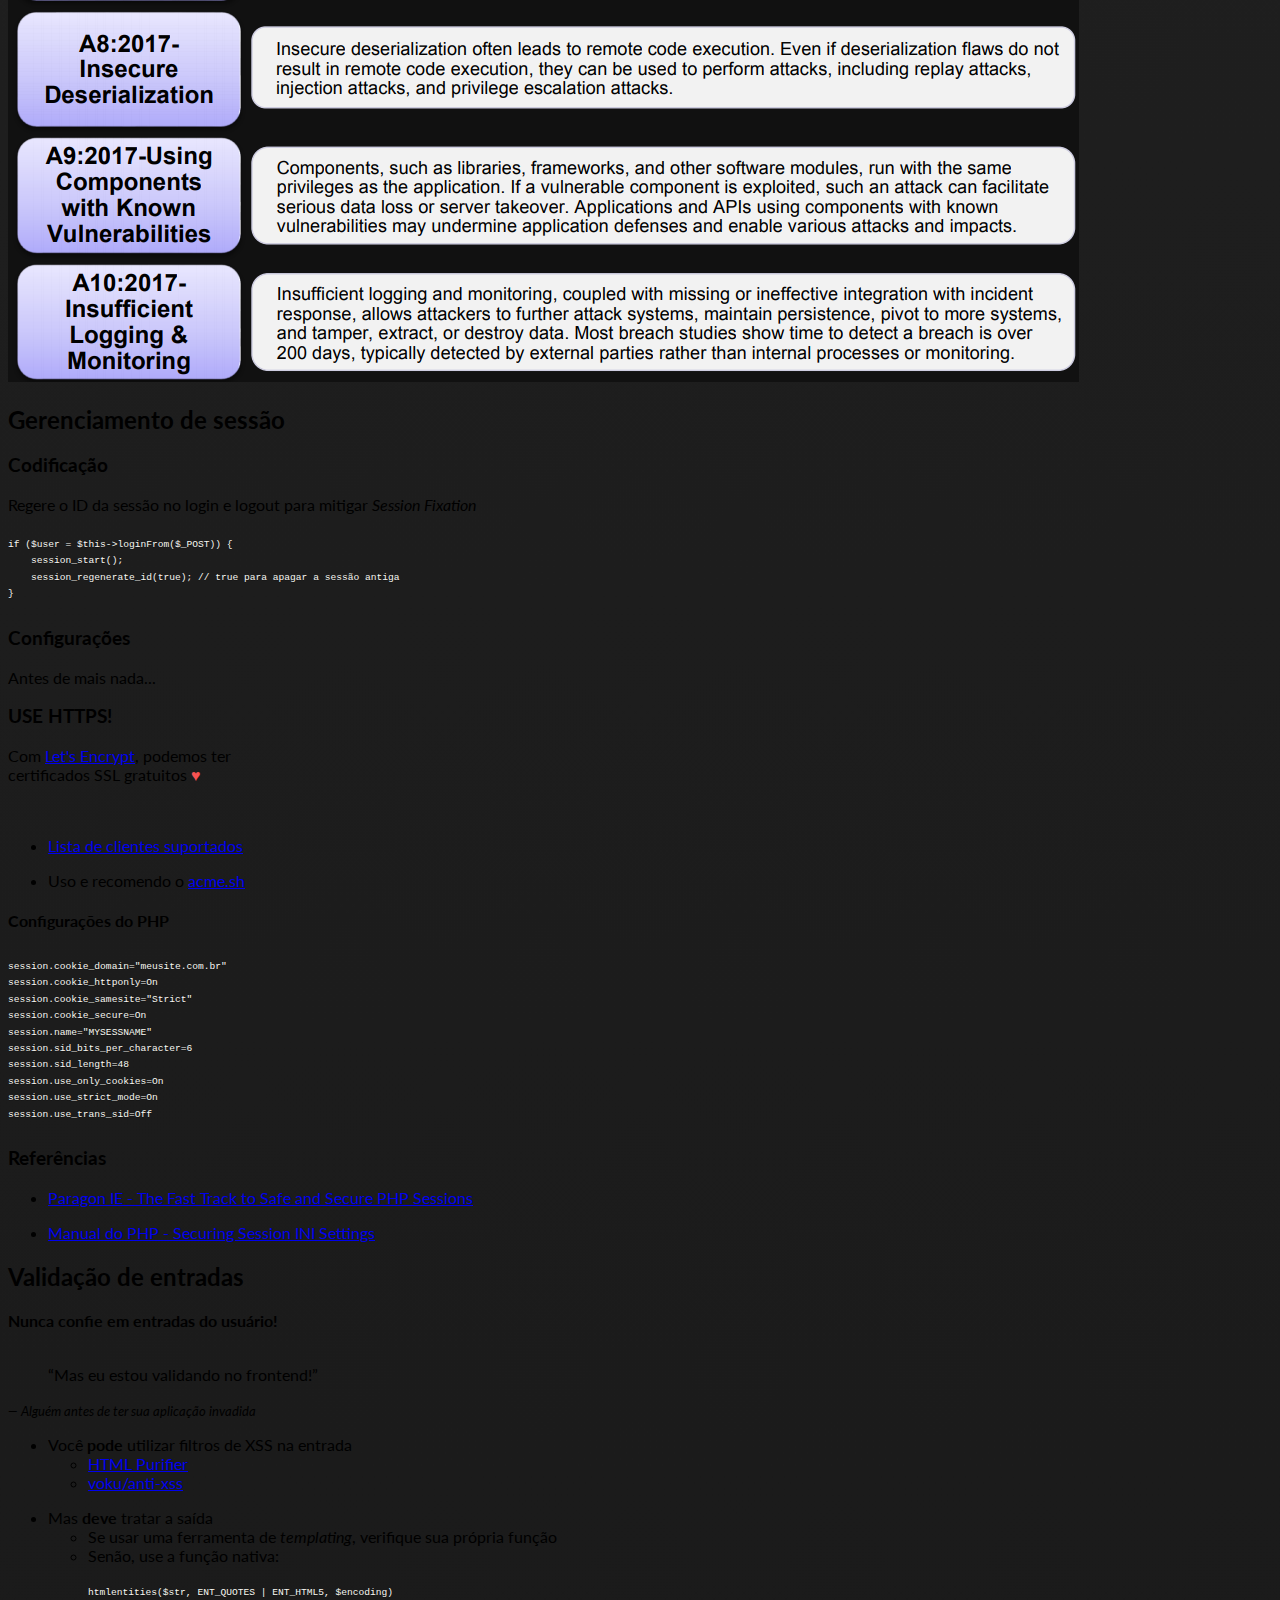
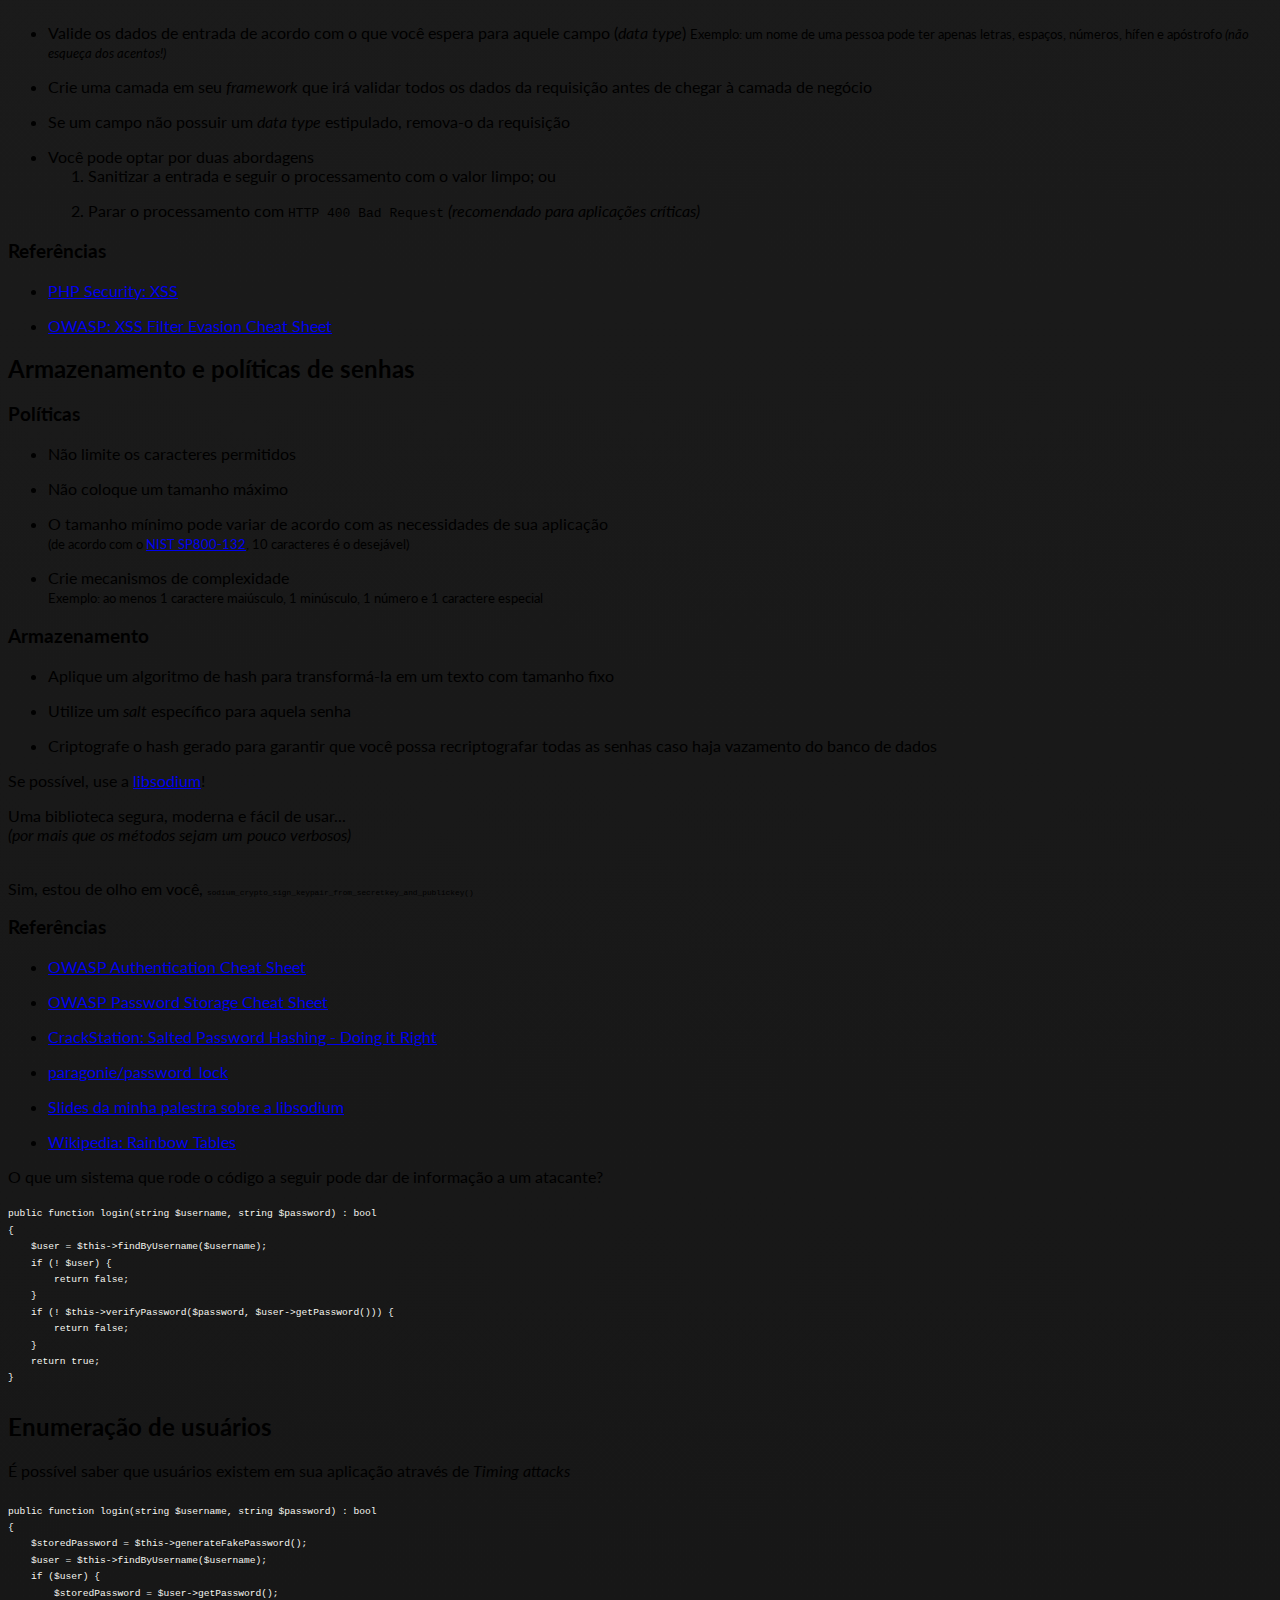
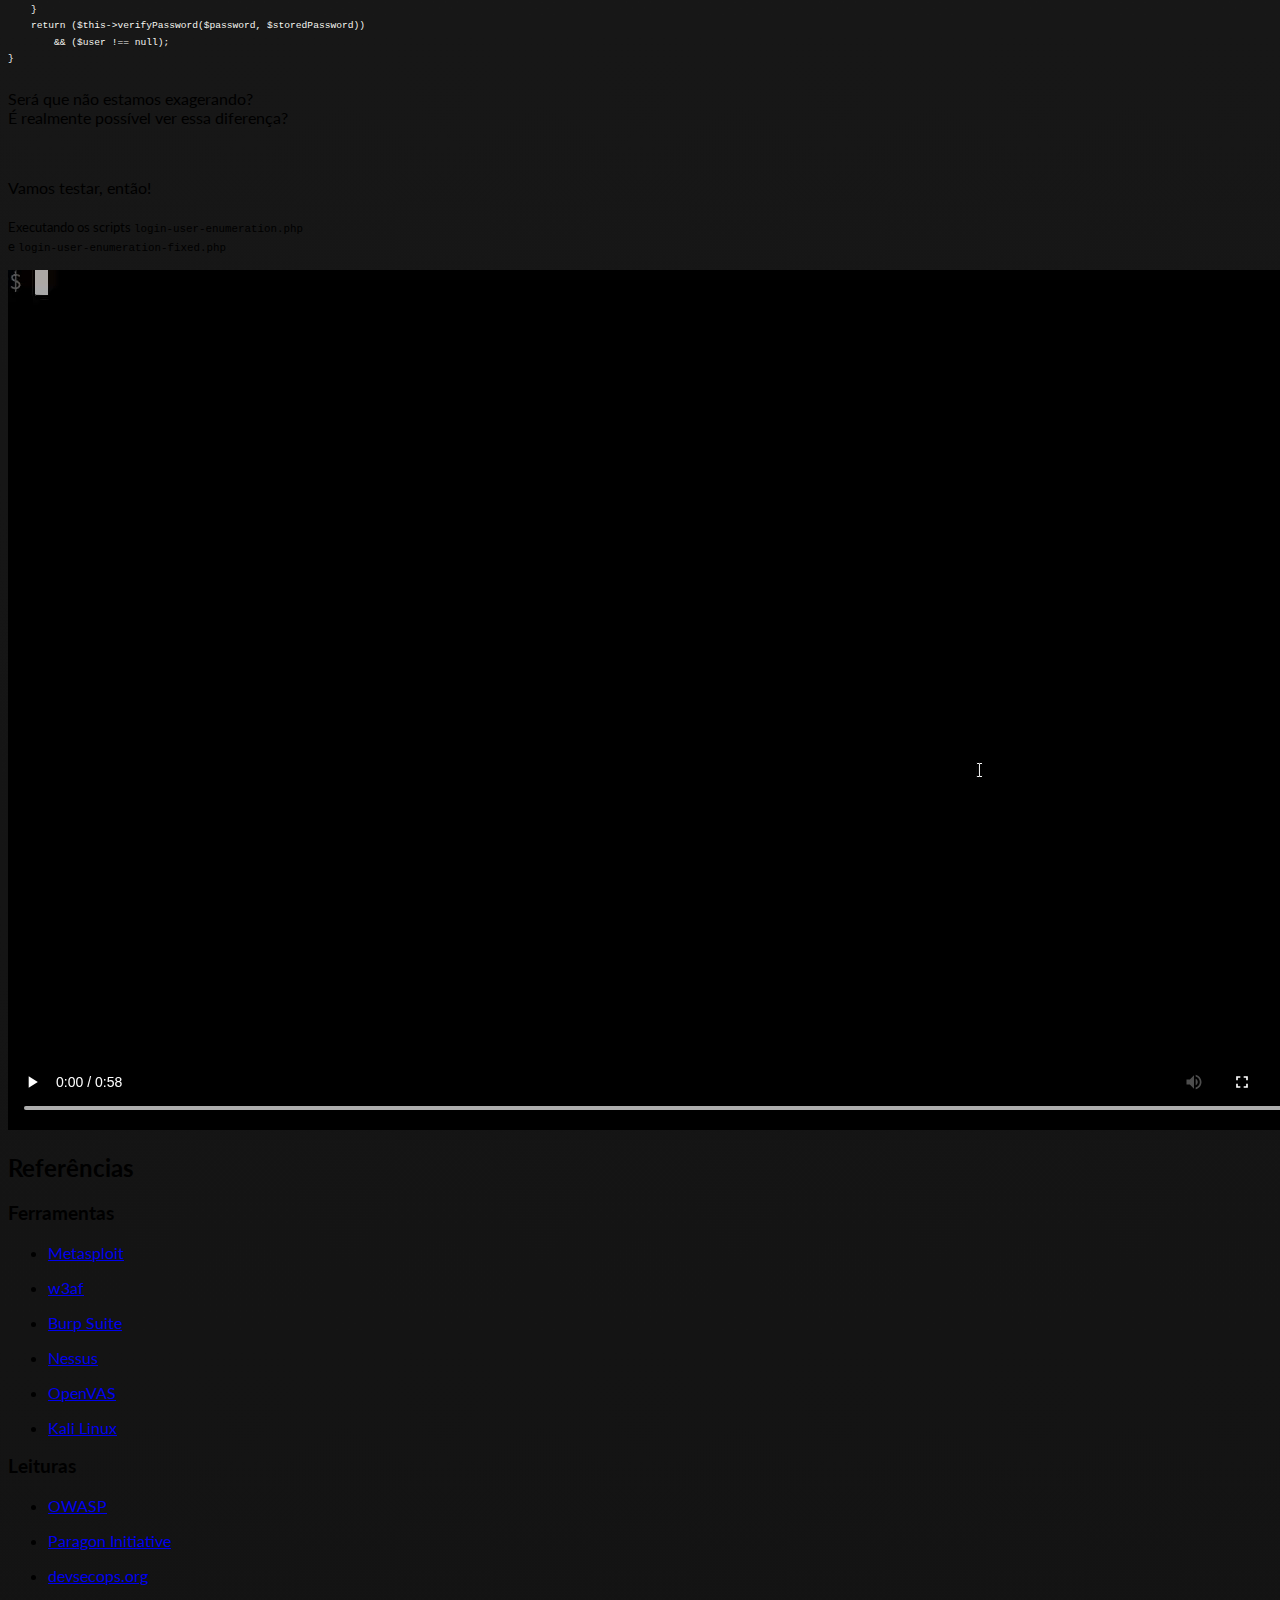
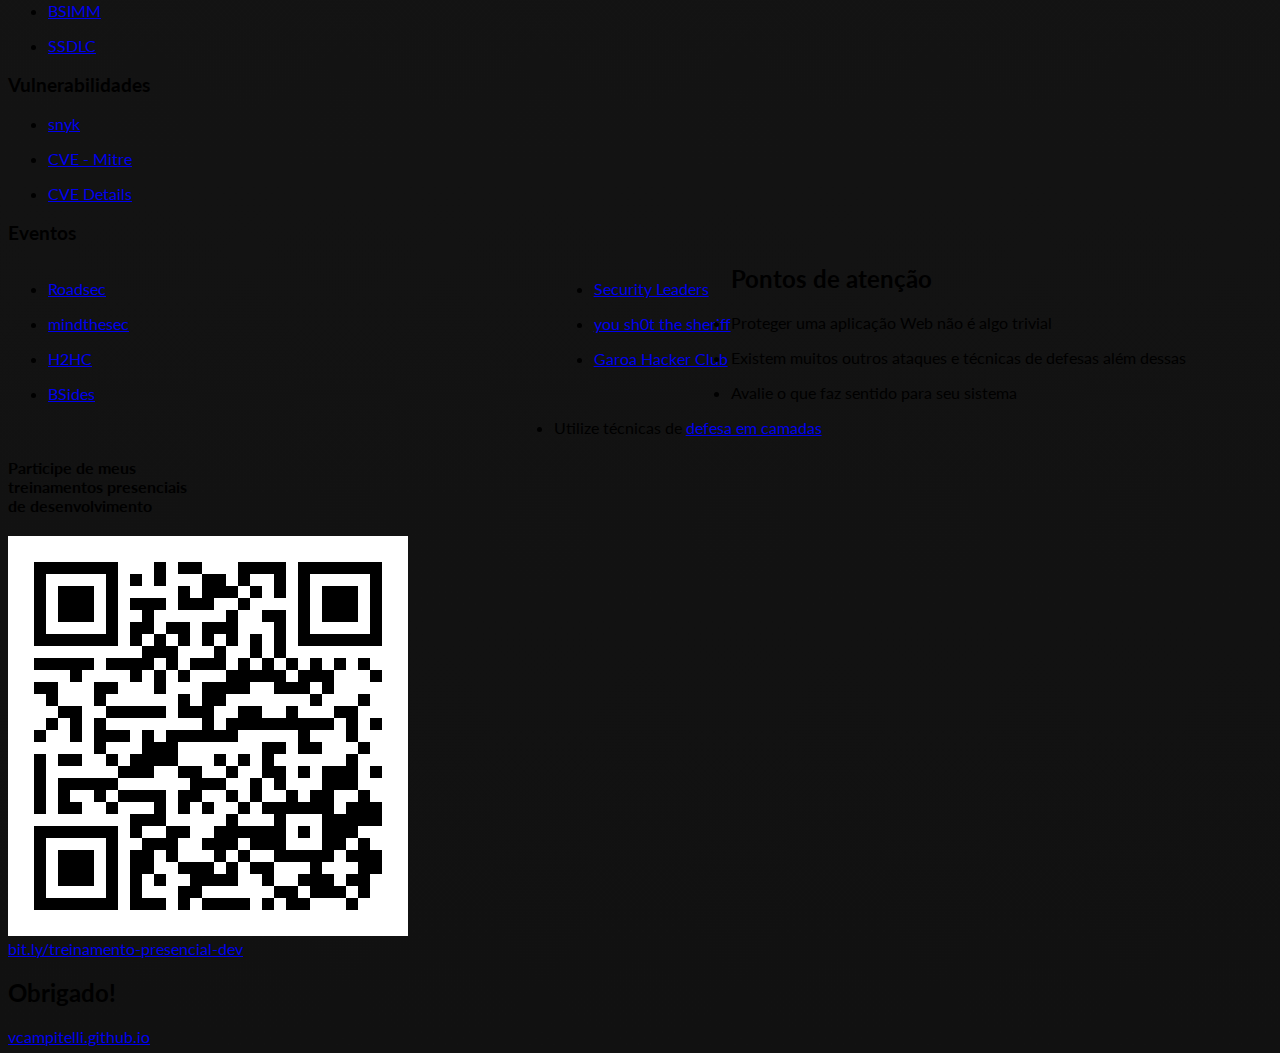
==== commit a5c0de33: "Adicionando link para o treinamento" ====
--- a/index.html
+++ b/index.html
@@ -332,12 +332,18 @@
 
                 <section>
                     <h2>Pontos de atenção</h2>
-                    <ul class="fragment">
+                    <ul>
                         <li>Proteger uma aplicação Web não é algo trivial</li>
                         <li>Existem muitos outros ataques e técnicas de defesas além dessas</li>
                         <li>Avalie o que faz sentido para seu sistema</li>
                         <li>Utilize técnicas de <a href="https://en.wikipedia.org/wiki/Defense_in_depth_(computing)" target="_blank">defesa em camadas</a></li>
                     </ul>
+                </section>
+
+                <section>
+                    <h4>Participe de meus<br>treinamentos presenciais<br>de desenvolvimento</h4>
+                    <img src="qrcode.png"><br>
+                    <a href="https://bit.ly/treinamento-presencial-dev" target="_blank">bit.ly/treinamento-presencial-dev</a>
                 </section>
 
                 <section>
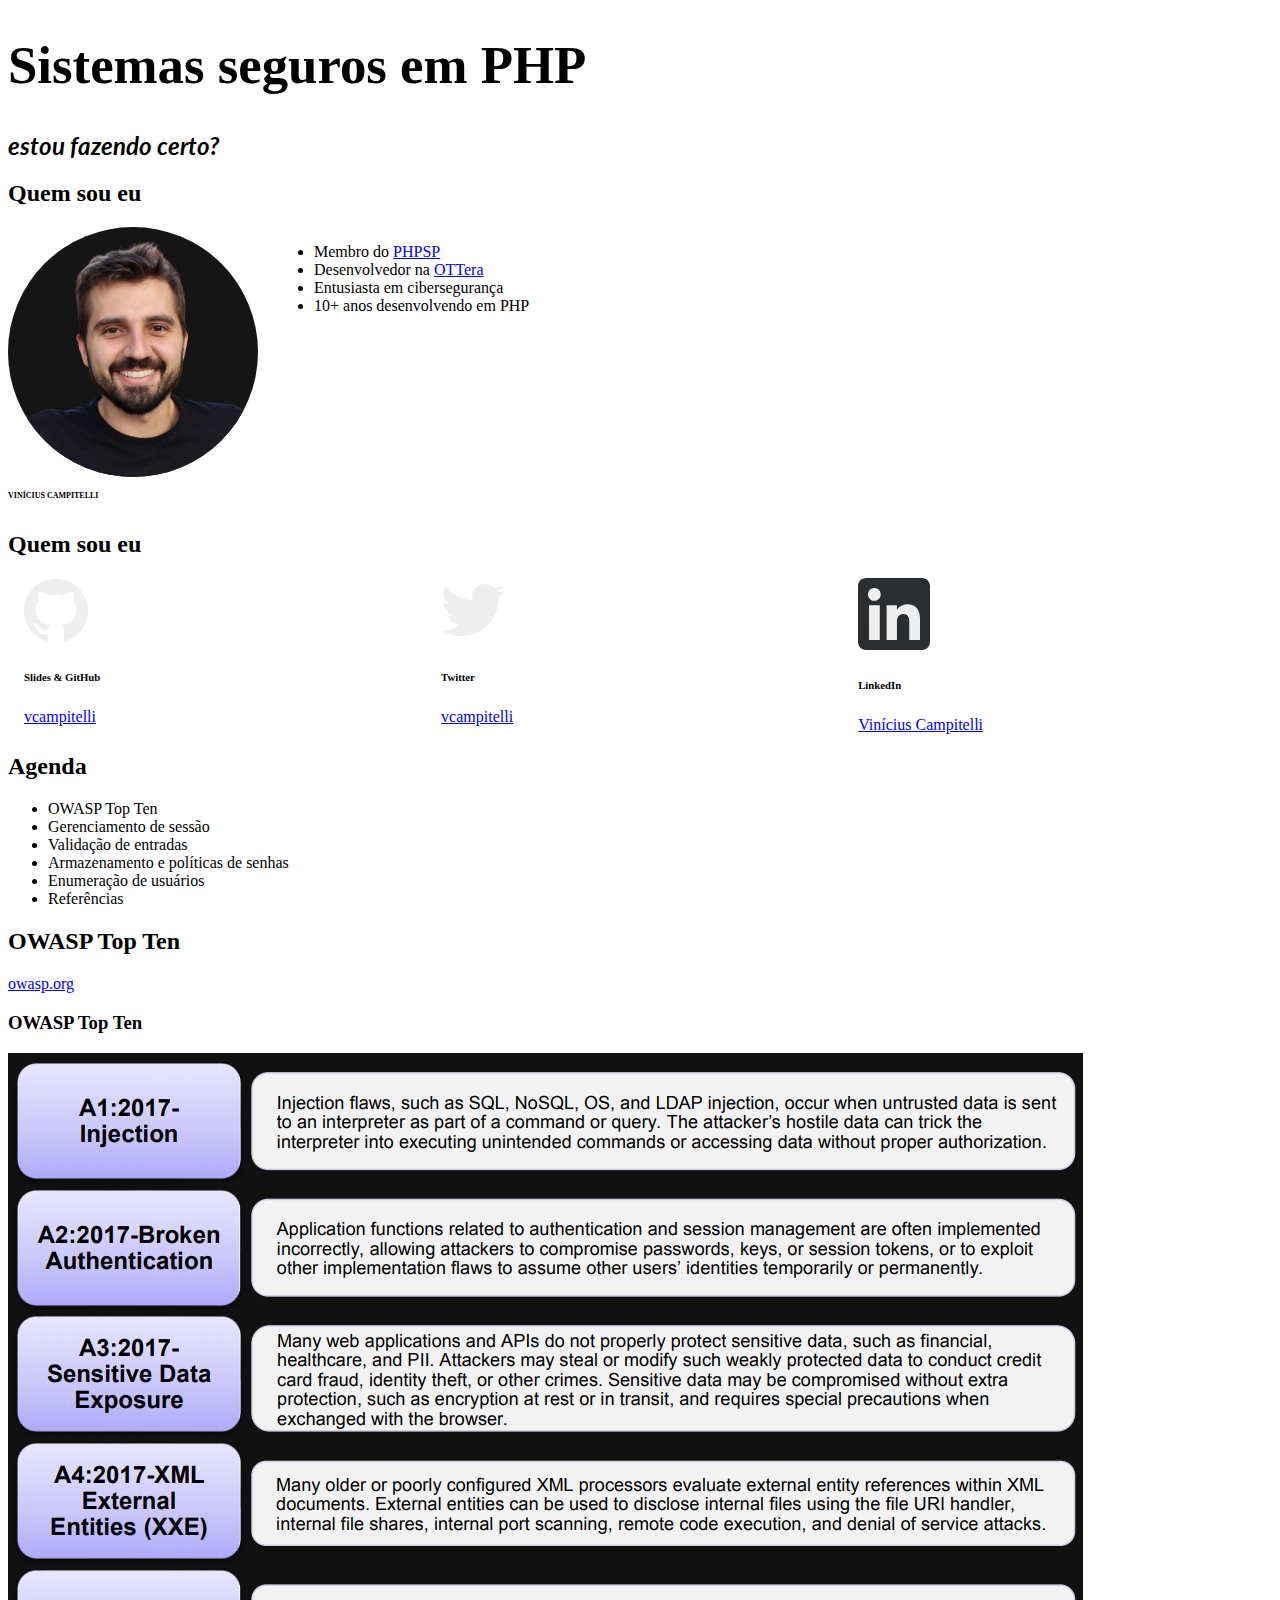
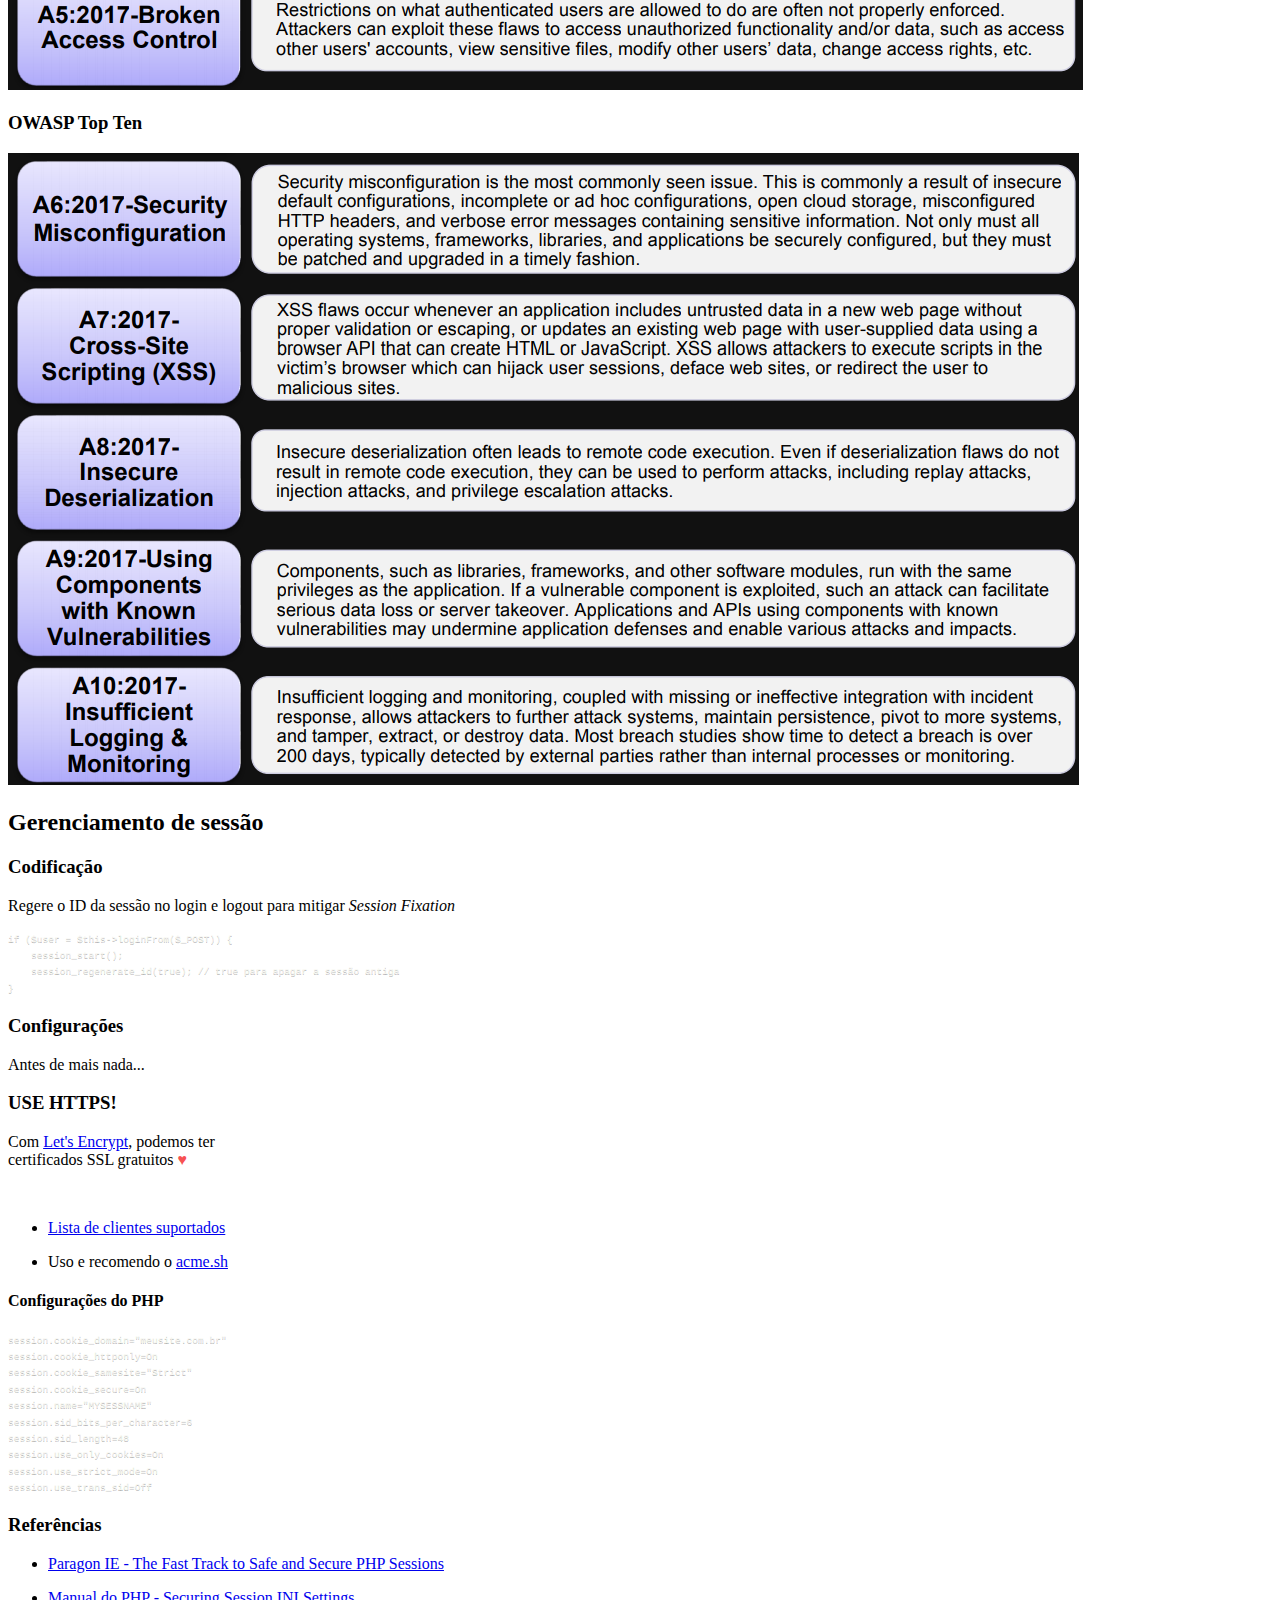
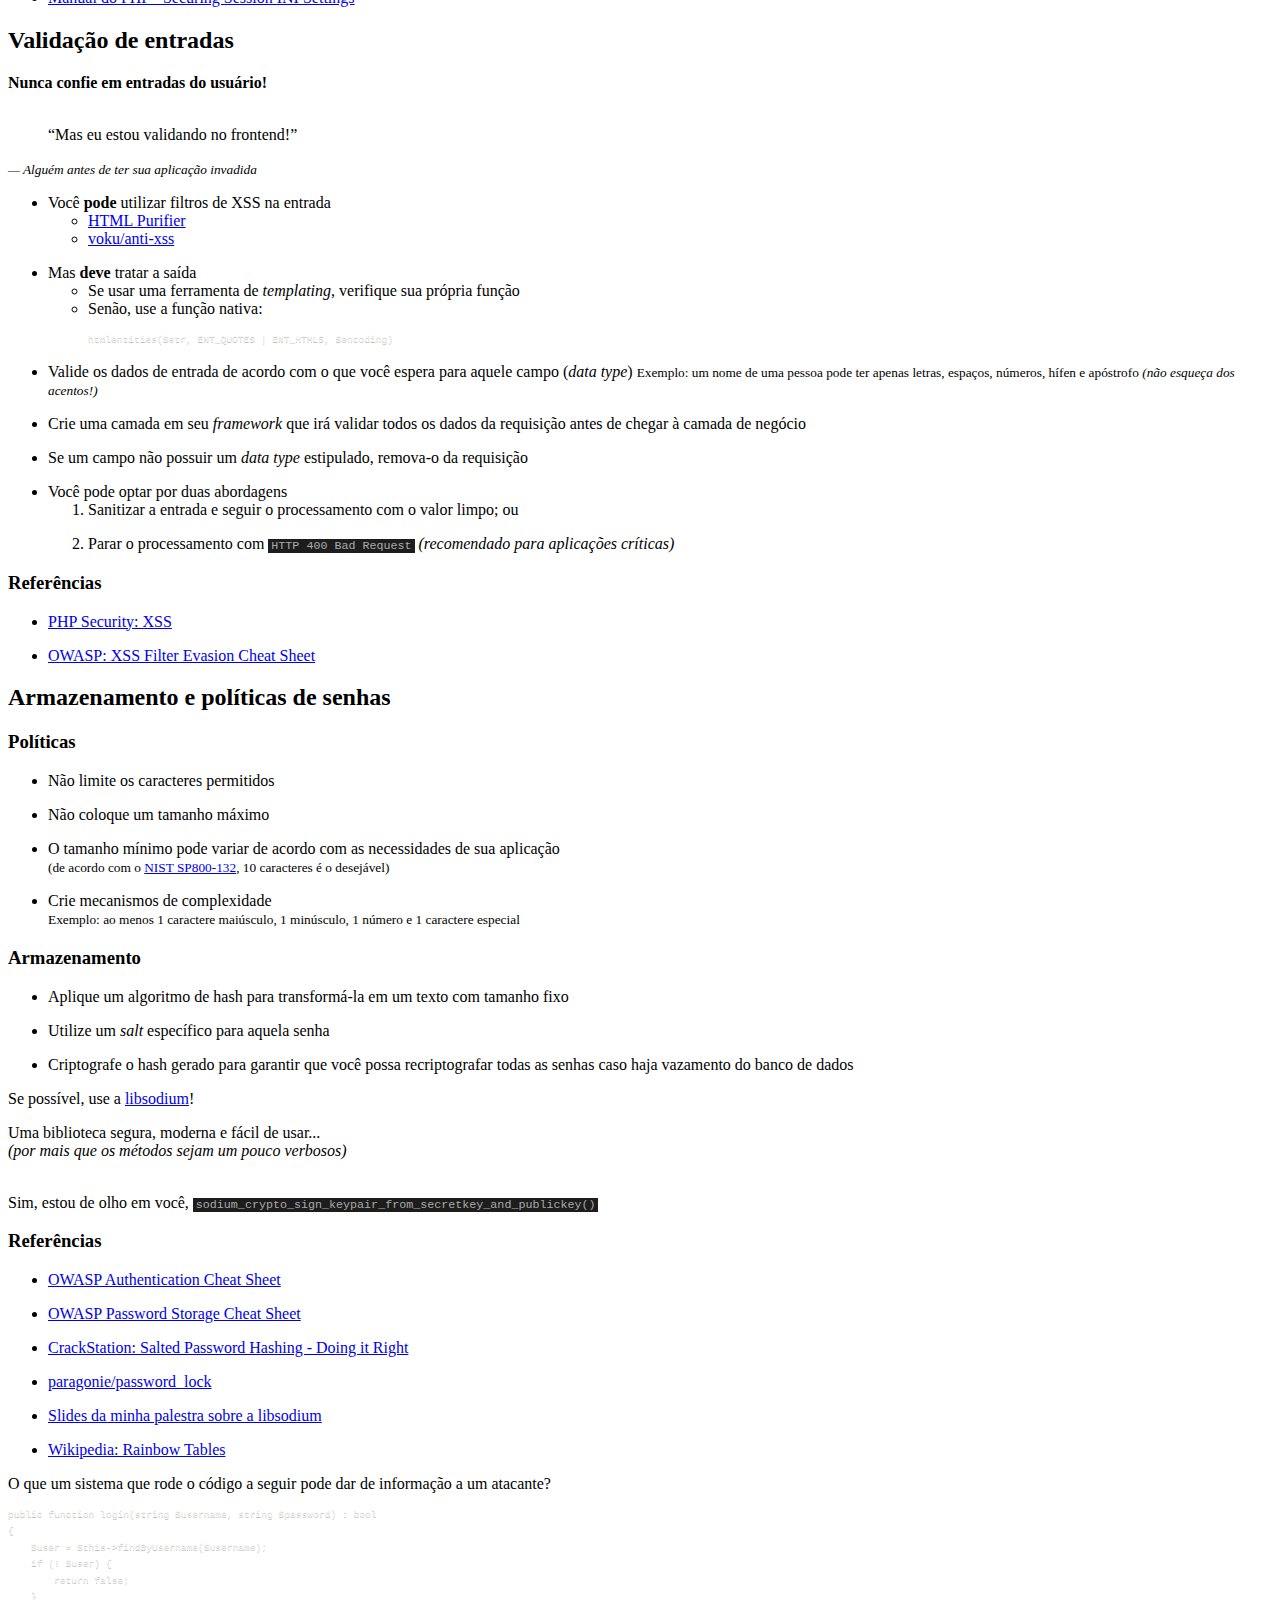
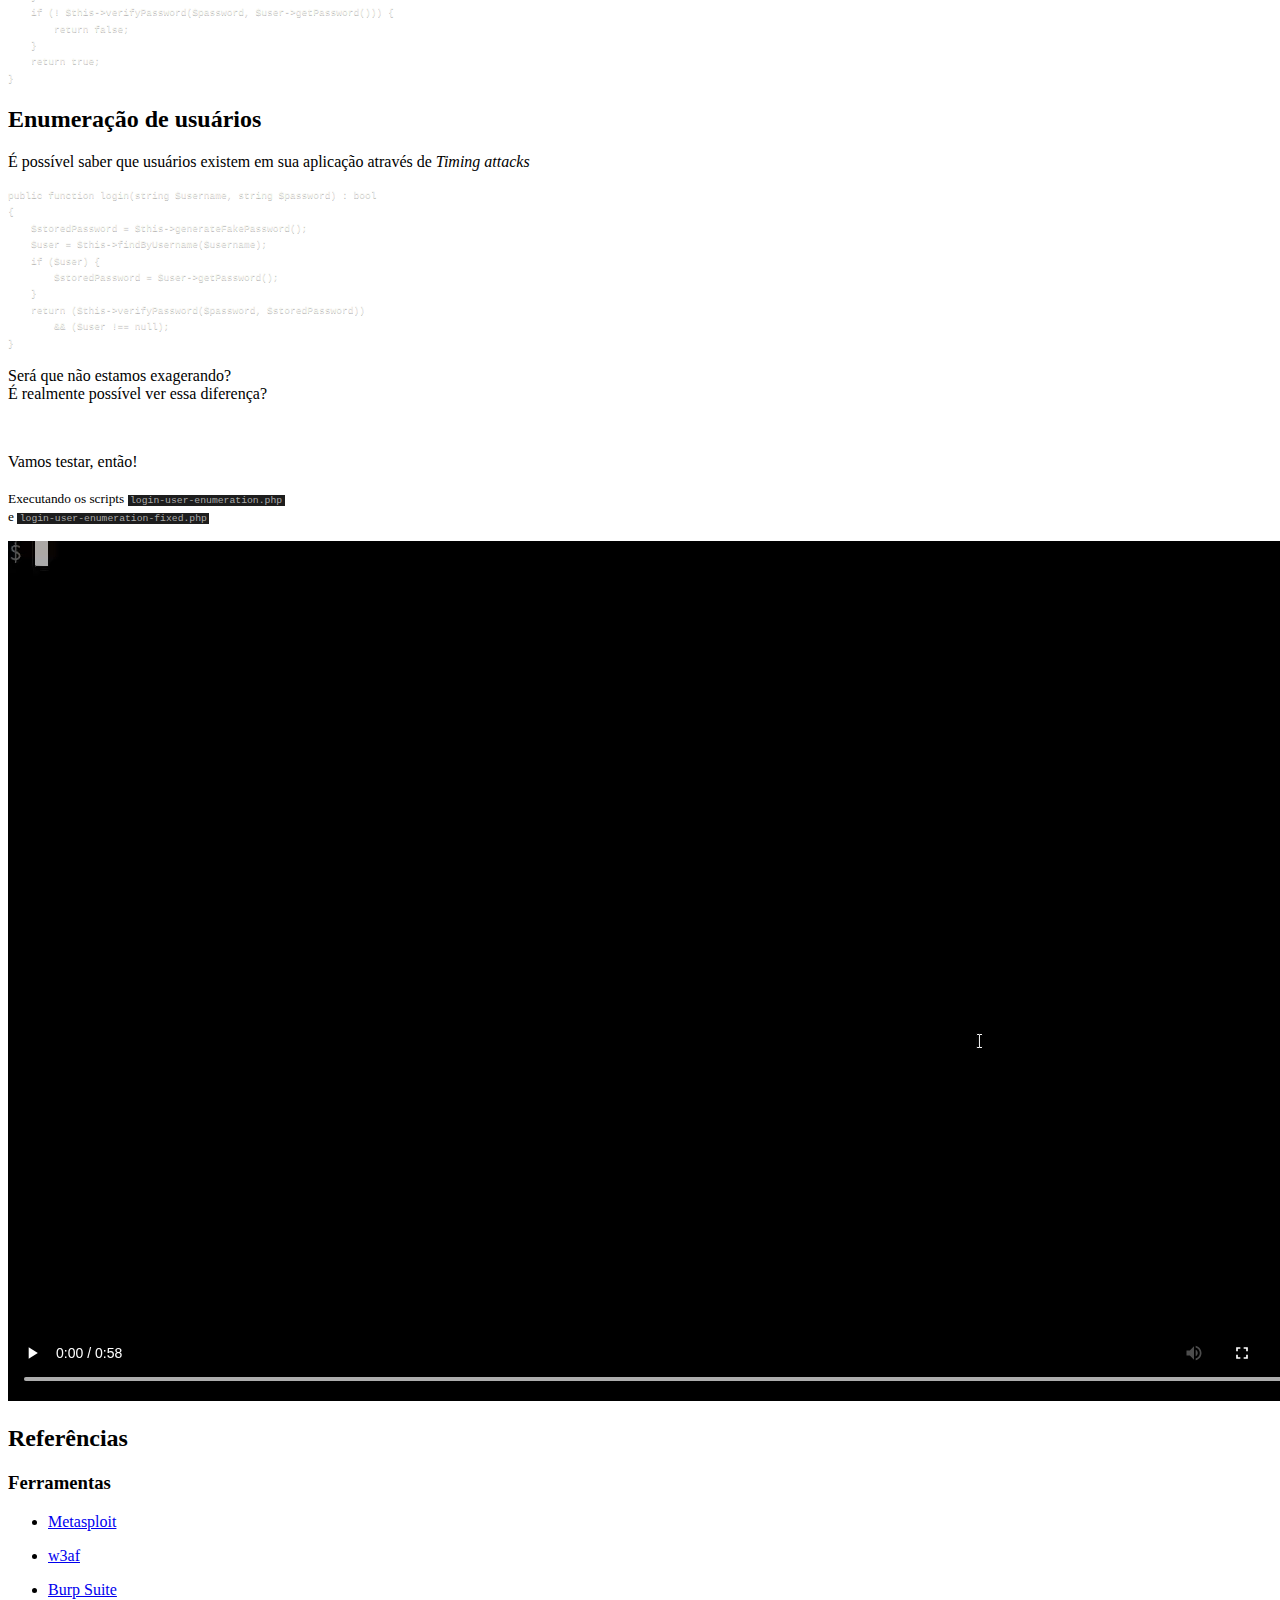
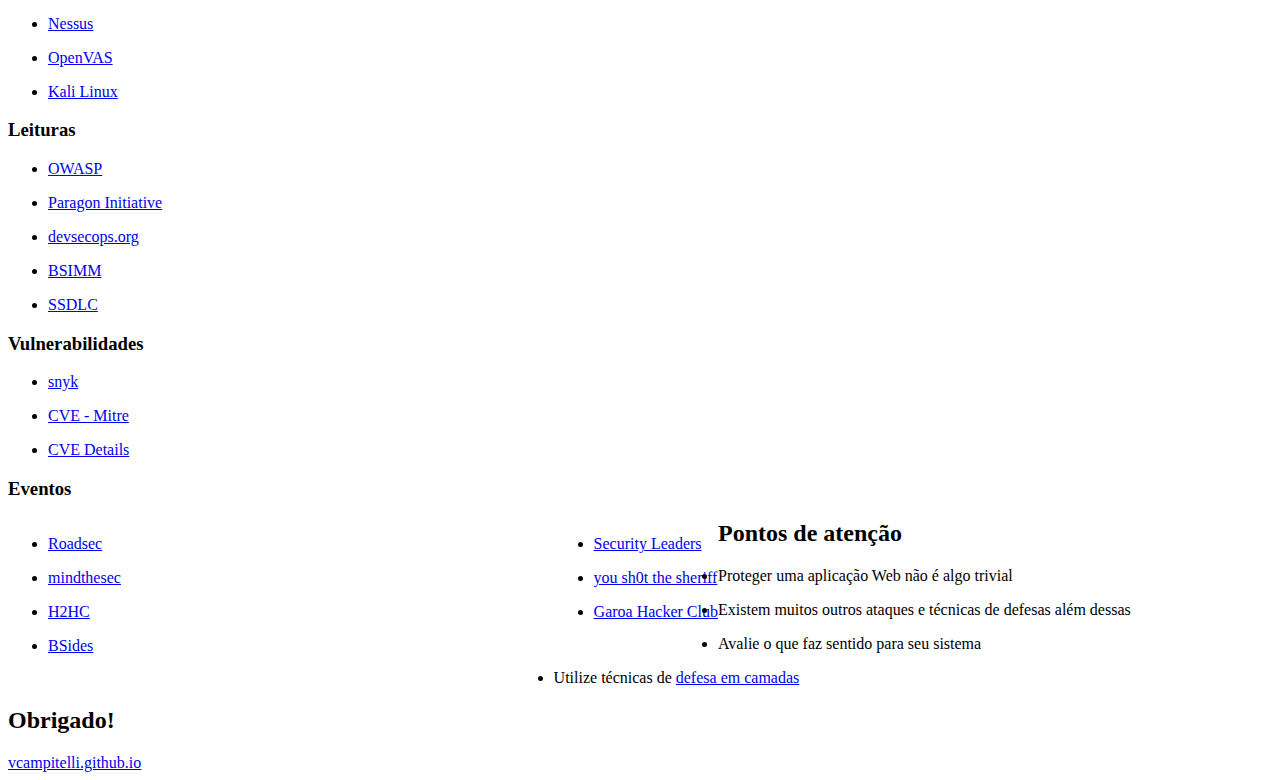
==== commit ffafa81a: "Adicionando slides em inglês / atualizando dependências" ====
--- a/index.html
+++ b/index.html
@@ -1,5 +1,5 @@
 <!doctype html>
-<html>
+<html lang="pt-BR">
     <head>
         <meta charset="utf-8">
         <meta name="viewport" content="width=device-width, initial-scale=1.0, maximum-scale=1.0, user-scalable=no">
@@ -10,8 +10,8 @@
 
         <title>Sistemas seguros em PHP: estou fazendo certo?</title>
 
-        <link rel="stylesheet" href="reveal.js/css/reveal.css">
-        <link rel="stylesheet" href="reveal.js/css/theme/night.css">
+        <link rel="stylesheet" href="reveal.js/dist/reveal.css">
+        <link rel="stylesheet" href="reveal.js/dist/theme/night.css">
         <link href="https://fonts.googleapis.com/css?family=Lato:400,400i,700,700i&display=swap" rel="stylesheet">
         <link rel="stylesheet" href="css/prism.css">
         <link rel="stylesheet" href="css/app.css">
@@ -33,12 +33,60 @@
                 </section>
 
                 <section>
-                    <h2>Quem sou eu?</h2>
-                    <ul>
-                        <li>Vinícius Campitelli &mdash; <a href="http://vcampitelli.github.io">vcampitelli.github.io</a></li>
-                        <li>Arquiteto na <a href="https://mt4.com.br" target="_blank">MT4 Tecnologia</a></li>
-                        <li>Sócio-fundador no <a href="https://curseduca.pro" target="_blank">Curseduca</a></li>
-                    </ul>
+                    <section data-auto-animate>
+                        <h2>Quem sou eu</h2>
+                        <div class="d-flex">
+                            <div class="mr-1">
+                                <img src="img/profile.png" alt="Vinícius Campitelli" id="profile-pic">
+                                <h4>Vinícius Campitelli</h4>
+                            </div>
+                            <ul>
+                                <li>
+                                    Membro do <a href="https://phpsp.org.br" target="_blank" rel="noopener">PHPSP</a>
+                                </li>
+                                <li>
+                                    Desenvolvedor na <a href="https://ottera.tv" target="_blank" rel="noopener">OTTera</a>
+                                </li>
+                                <li>Entusiasta em cibersegurança</li>
+                                <li>10+ anos desenvolvendo em PHP</li>
+                            </ul>
+                        </div>
+                    </section>
+                    <section data-auto-animate>
+                        <h2>Quem sou eu</h2>
+                        <div class="d-flex one-third-columns">
+                            <div>
+                                <svg role="img" width="64px" height="64px" viewBox="0 0 24 24"
+                                     xmlns="http://www.w3.org/2000/svg">
+                                    <path d="M12 .297c-6.63 0-12 5.373-12 12 0 5.303 3.438 9.8 8.205 11.385.6.113.82-.258.82-.577 0-.285-.01-1.04-.015-2.04-3.338.724-4.042-1.61-4.042-1.61C4.422 18.07 3.633 17.7 3.633 17.7c-1.087-.744.084-.729.084-.729 1.205.084 1.838 1.236 1.838 1.236 1.07 1.835 2.809 1.305 3.495.998.108-.776.417-1.305.76-1.605-2.665-.3-5.466-1.332-5.466-5.93 0-1.31.465-2.38 1.235-3.22-.135-.303-.54-1.523.105-3.176 0 0 1.005-.322 3.3 1.23.96-.267 1.98-.399 3-.405 1.02.006 2.04.138 3 .405 2.28-1.552 3.285-1.23 3.285-1.23.645 1.653.24 2.873.12 3.176.765.84 1.23 1.91 1.23 3.22 0 4.61-2.805 5.625-5.475 5.92.42.36.81 1.096.81 2.22 0 1.606-.015 2.896-.015 3.286 0 .315.21.69.825.57C20.565 22.092 24 17.592 24 12.297c0-6.627-5.373-12-12-12"
+                                          fill="#eee"></path>
+                                </svg>
+                                <h6>Slides &amp; GitHub</h6>
+                                <a href="https://github.com/vcampitelli" target="_blank" rel="noopener" class="h4">vcampitelli</a>
+                            </div>
+                            <div>
+                                <svg role="img" width="64px" height="64px" viewBox="0 0 24 24"
+                                     xmlns="http://www.w3.org/2000/svg">
+                                    <path d="M23.954 4.569c-.885.389-1.83.654-2.825.775 1.014-.611 1.794-1.574 2.163-2.723-.951.555-2.005.959-3.127 1.184-.896-.959-2.173-1.559-3.591-1.559-2.717 0-4.92 2.203-4.92 4.917 0 .39.045.765.127 1.124C7.691 8.094 4.066 6.13 1.64 3.161c-.427.722-.666 1.561-.666 2.475 0 1.71.87 3.213 2.188 4.096-.807-.026-1.566-.248-2.228-.616v.061c0 2.385 1.693 4.374 3.946 4.827-.413.111-.849.171-1.296.171-.314 0-.615-.03-.916-.086.631 1.953 2.445 3.377 4.604 3.417-1.68 1.319-3.809 2.105-6.102 2.105-.39 0-.779-.023-1.17-.067 2.189 1.394 4.768 2.209 7.557 2.209 9.054 0 13.999-7.496 13.999-13.986 0-.209 0-.42-.015-.63.961-.689 1.8-1.56 2.46-2.548l-.047-.02z"
+                                          fill="#eee"></path>
+                                </svg>
+                                <h6>Twitter</h6>
+                                <a href="https://twitter.com/vcampitelli" target="_blank" rel="noopener" class="h4">vcampitelli</a>
+                            </div>
+                            <div>
+                                <svg height="72" viewBox="0 0 72 72" width="72" xmlns="http://www.w3.org/2000/svg">
+                                    <g fill="none" fill-rule="evenodd">
+                                        <path d="M8,72 L64,72 C68.418278,72 72,68.418278 72,64 L72,8 C72,3.581722 68.418278,-8.11624501e-16 64,0 L8,0 C3.581722,8.11624501e-16 -5.41083001e-16,3.581722 0,8 L0,64 C5.41083001e-16,68.418278 3.581722,72 8,72 Z"
+                                              fill="#2b2e31"/>
+                                        <path d="M62,62 L51.315625,62 L51.315625,43.8021149 C51.315625,38.8127542 49.4197917,36.0245323 45.4707031,36.0245323 C41.1746094,36.0245323 38.9300781,38.9261103 38.9300781,43.8021149 L38.9300781,62 L28.6333333,62 L28.6333333,27.3333333 L38.9300781,27.3333333 L38.9300781,32.0029283 C38.9300781,32.0029283 42.0260417,26.2742151 49.3825521,26.2742151 C56.7356771,26.2742151 62,30.7644705 62,40.051212 L62,62 Z M16.349349,22.7940133 C12.8420573,22.7940133 10,19.9296567 10,16.3970067 C10,12.8643566 12.8420573,10 16.349349,10 C19.8566406,10 22.6970052,12.8643566 22.6970052,16.3970067 C22.6970052,19.9296567 19.8566406,22.7940133 16.349349,22.7940133 Z M11.0325521,62 L21.769401,62 L21.769401,27.3333333 L11.0325521,27.3333333 L11.0325521,62 Z"
+                                              fill="#eee"/>
+                                    </g>
+                                </svg>
+                                <h6>LinkedIn</h6>
+                                <a href="https://linkedin.com/in/viniciuscampitelli" target="_blank" rel="noopener" class="h4">Vinícius Campitelli</a>
+                            </div>
+                        </div>
+                    </section>
                 </section>
 
                 <section>
@@ -341,19 +389,13 @@
                 </section>
 
                 <section>
-                    <h4>Participe de meus<br>treinamentos presenciais<br>de desenvolvimento</h4>
-                    <img src="qrcode.png"><br>
-                    <a href="https://bit.ly/treinamento-presencial-dev" target="_blank">bit.ly/treinamento-presencial-dev</a>
-                </section>
-
-                <section>
                     <h2>Obrigado!</h2>
                     <a href="http://vcampitelli.github.io" target="_blank">vcampitelli.github.io</a></li>
                 </section>
             </div>
         </div>
 
-        <script src="reveal.js/js/reveal.js"></script>
+        <script src="reveal.js/dist/reveal.js"></script>
         <script>
             Reveal.initialize({
                 dependencies: [
--- a/css/prism.css
+++ b/css/prism.css
@@ -1,5 +1,5 @@
-/* PrismJS 1.16.0
-https://prismjs.com/download.html#themes=prism-okaidia&languages=markup+clike+markup-templating+ini+php+php-extras&plugins=line-numbers */
+/* PrismJS 1.23.0
+https://prismjs.com/download.html#themes=prism-okaidia&languages=markup+clike+ini+markup-templating+php+php-extras+yaml&plugins=line-numbers+normalize-whitespace */
 /**
  * okaidia theme for JavaScript, CSS and HTML
  * Loosely based on Monokai textmate theme by http://www.monokai.nl/
@@ -54,14 +54,14 @@
 .token.prolog,
 .token.doctype,
 .token.cdata {
-	color: slategray;
+	color: #8292a2;
 }
 
 .token.punctuation {
 	color: #f8f8f2;
 }
 
-.namespace {
+.token.namespace {
 	opacity: .7;
 }
 
@@ -153,7 +153,6 @@
 }
 
 	.line-numbers-rows > span {
-		pointer-events: none;
 		display: block;
 		counter-increment: linenumber;
 	}
--- a/css/app.css
+++ b/css/app.css
@@ -1,28 +1,48 @@
-body {
-  background-image: linear-gradient(0deg, rgba(17,17,17,1) 0%, rgba(34,34,34,1) 100%);
-}
-.reveal {
-  font-family: Lato, "Open Sans", sans-serif;
+.reveal .slide-background {
+  background-image: radial-gradient(rgb(34,34,34), rgb(17,17,17));
 }
 .reveal h1 {
   font-size: 3.3em;
 }
-pre::-webkit-scrollbar-track {
-  border-radius: 10px;
-  background-color: transparent;
+#profile-pic {
+  max-width: 250px;
+  border-radius: 50%;
+  background-color: #151515;
 }
-pre::-webkit-scrollbar {
-  width: 8px;
-  background-color: transparent;
+#profile-pic + h4 {
+  font-size: .5em;
+  text-transform: uppercase;
 }
-pre::-webkit-scrollbar-thumb {
-  border-radius: 10px;
-  background-color: #3e3e3e;
+.d-flex {
+  display: flex;
 }
-pre {
-  width: 100%;
+.d-flex.one-third-columns > div {
+  flex-basis: 33%;
+  padding: 0 1em;
+  flex-shrink: 0;
+  box-sizing: border-box;
+}
+.mb-0 {
+  margin-bottom: 0 !important;
+}
+.mr-1 {
+  margin-right: 1em !important;
+}
+.reveal pre[class*="language-"] {
+  max-width: 100%;
   padding-top: .5em !important;
   padding-bottom: .5em !important;
+  scrollbar-color: #3e3e3e #1d1d1d;
+  scrollbar-width: thin;
+}
+.reveal pre[class*="language-"],
+code:not([class*="language-"]) {
+  background: #1d1d1d;
+}
+code:not([class*="language-"]) {
+  padding: 0 0.25em;
+  color: #aaa;
+  font-size: 0.9em;
 }
 pre[class*="language-"].line-numbers > code {
   overflow: visible;
@@ -39,12 +59,14 @@
 }
 .line-numbers .line-numbers-rows {
   border-right-color: #3d3d3d;
+  opacity: 0.25;
 }
 .line-numbers-rows > span:before {
   color: #5d5d5d;
 }
 pre[class*="language-"].line-numbers {
   padding-left: 2em;
+  box-sizing: border-box;
 }
 .token.string {
   color: #ead4a3;
@@ -59,6 +81,14 @@
 .token.variable {
   color: #66d9ef;
 }
-.small {
+.small,
+sup.small {
   font-size: 0.6em;
+  line-height: 1 !important;
 }
+.smaller {
+  font-size: 0.45em;
+}
+s {
+  color: #aaa;
+}
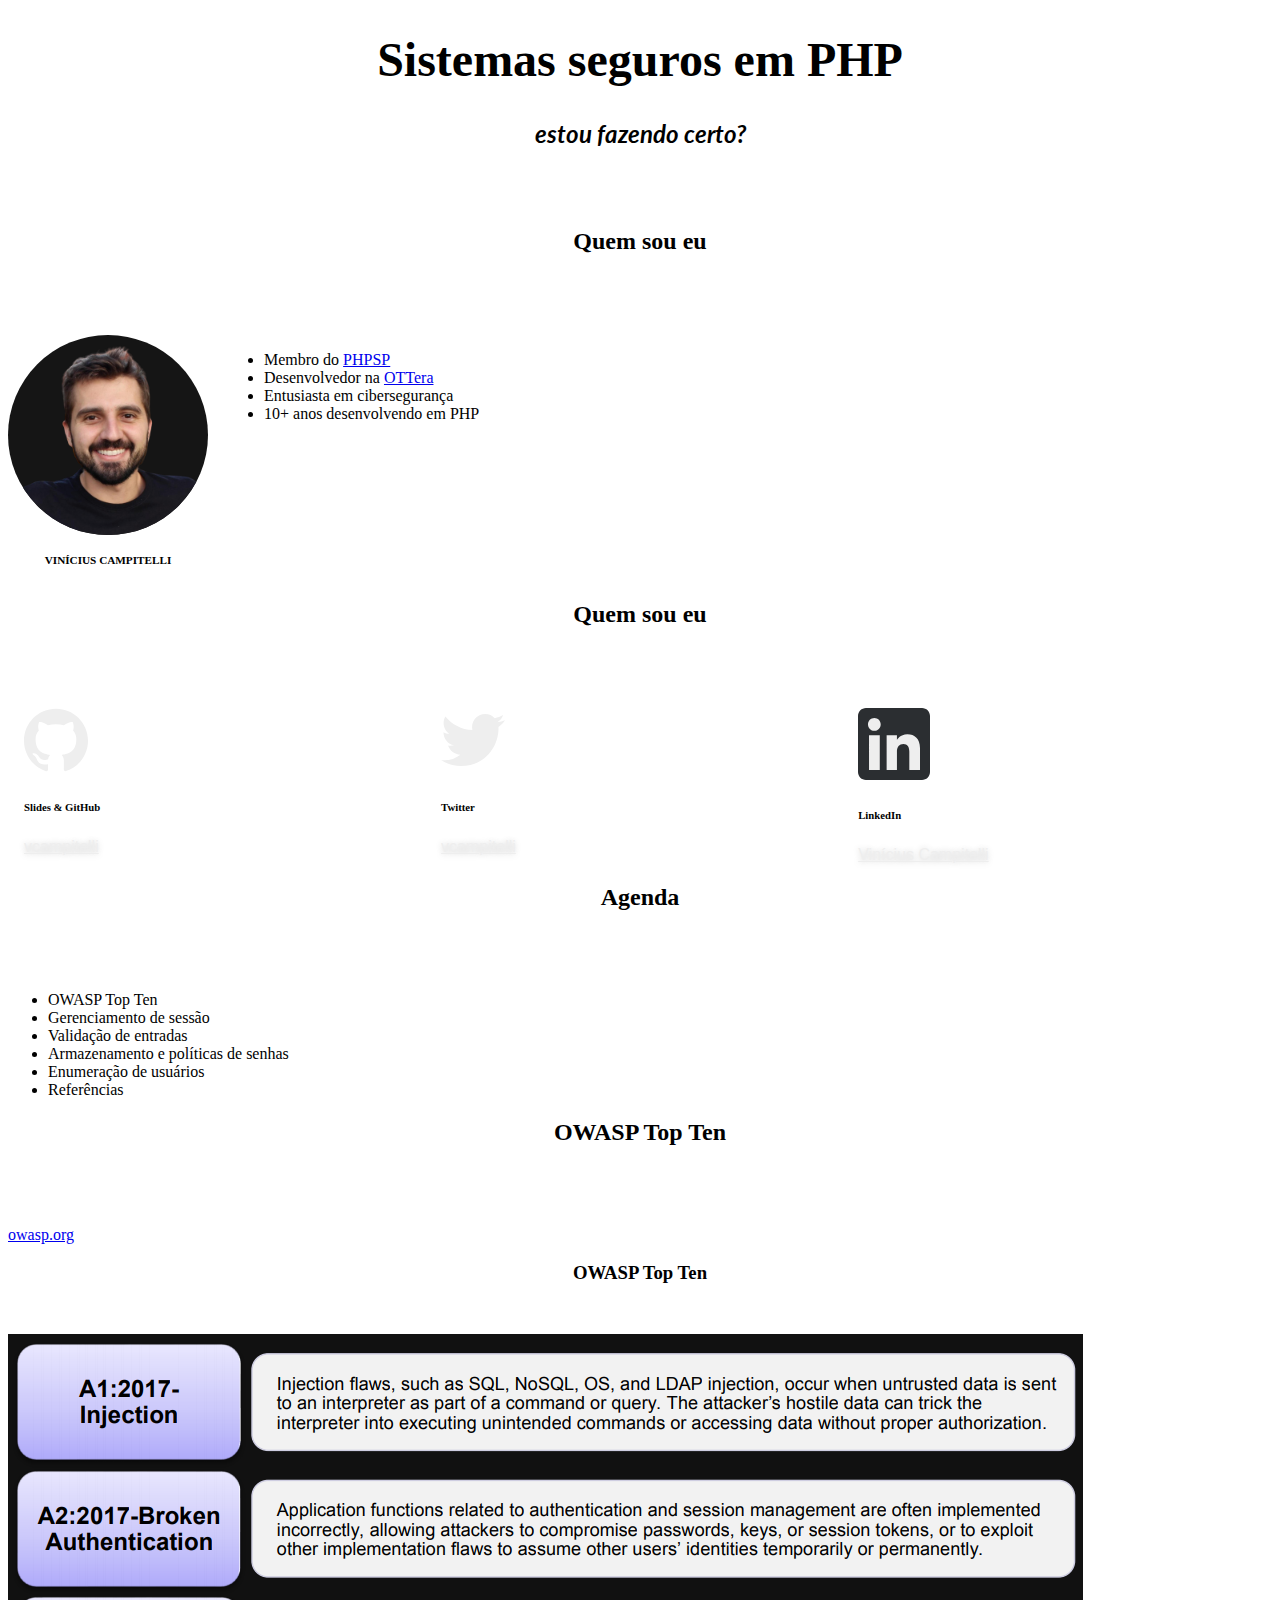
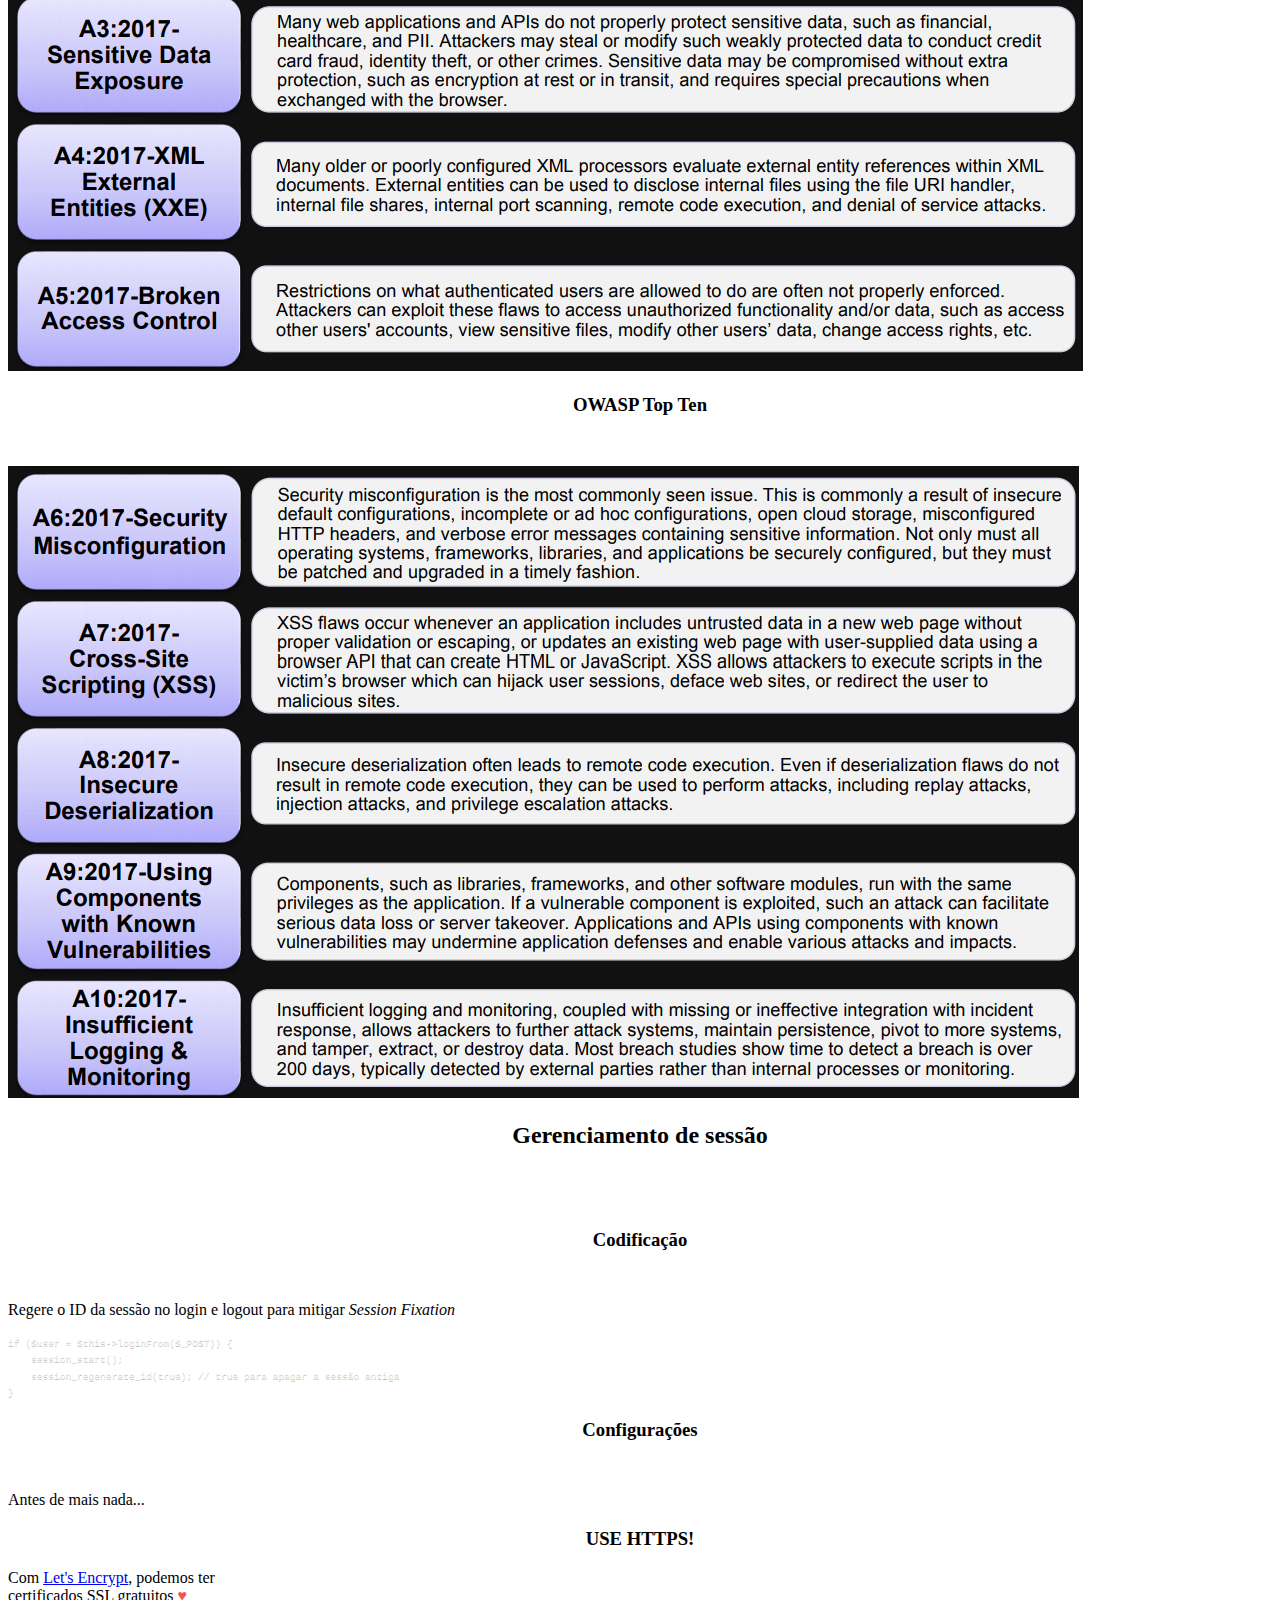
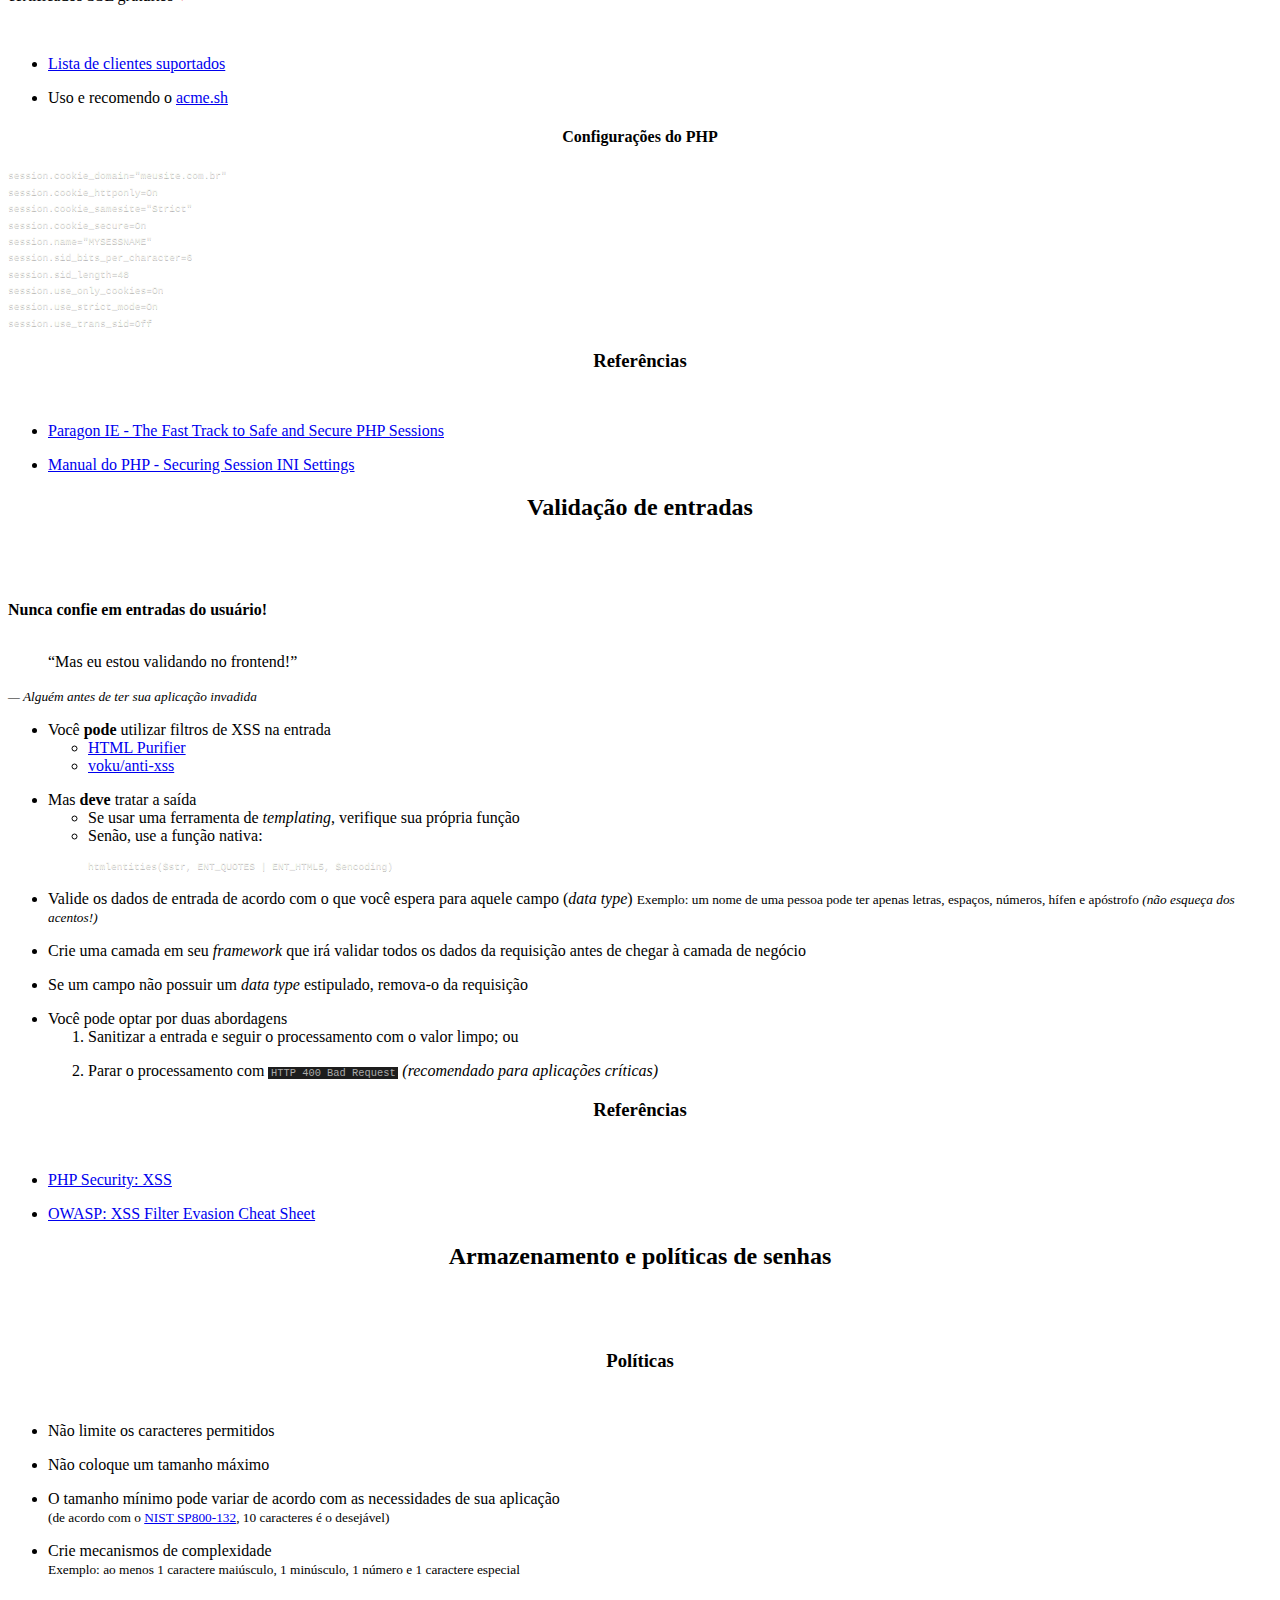
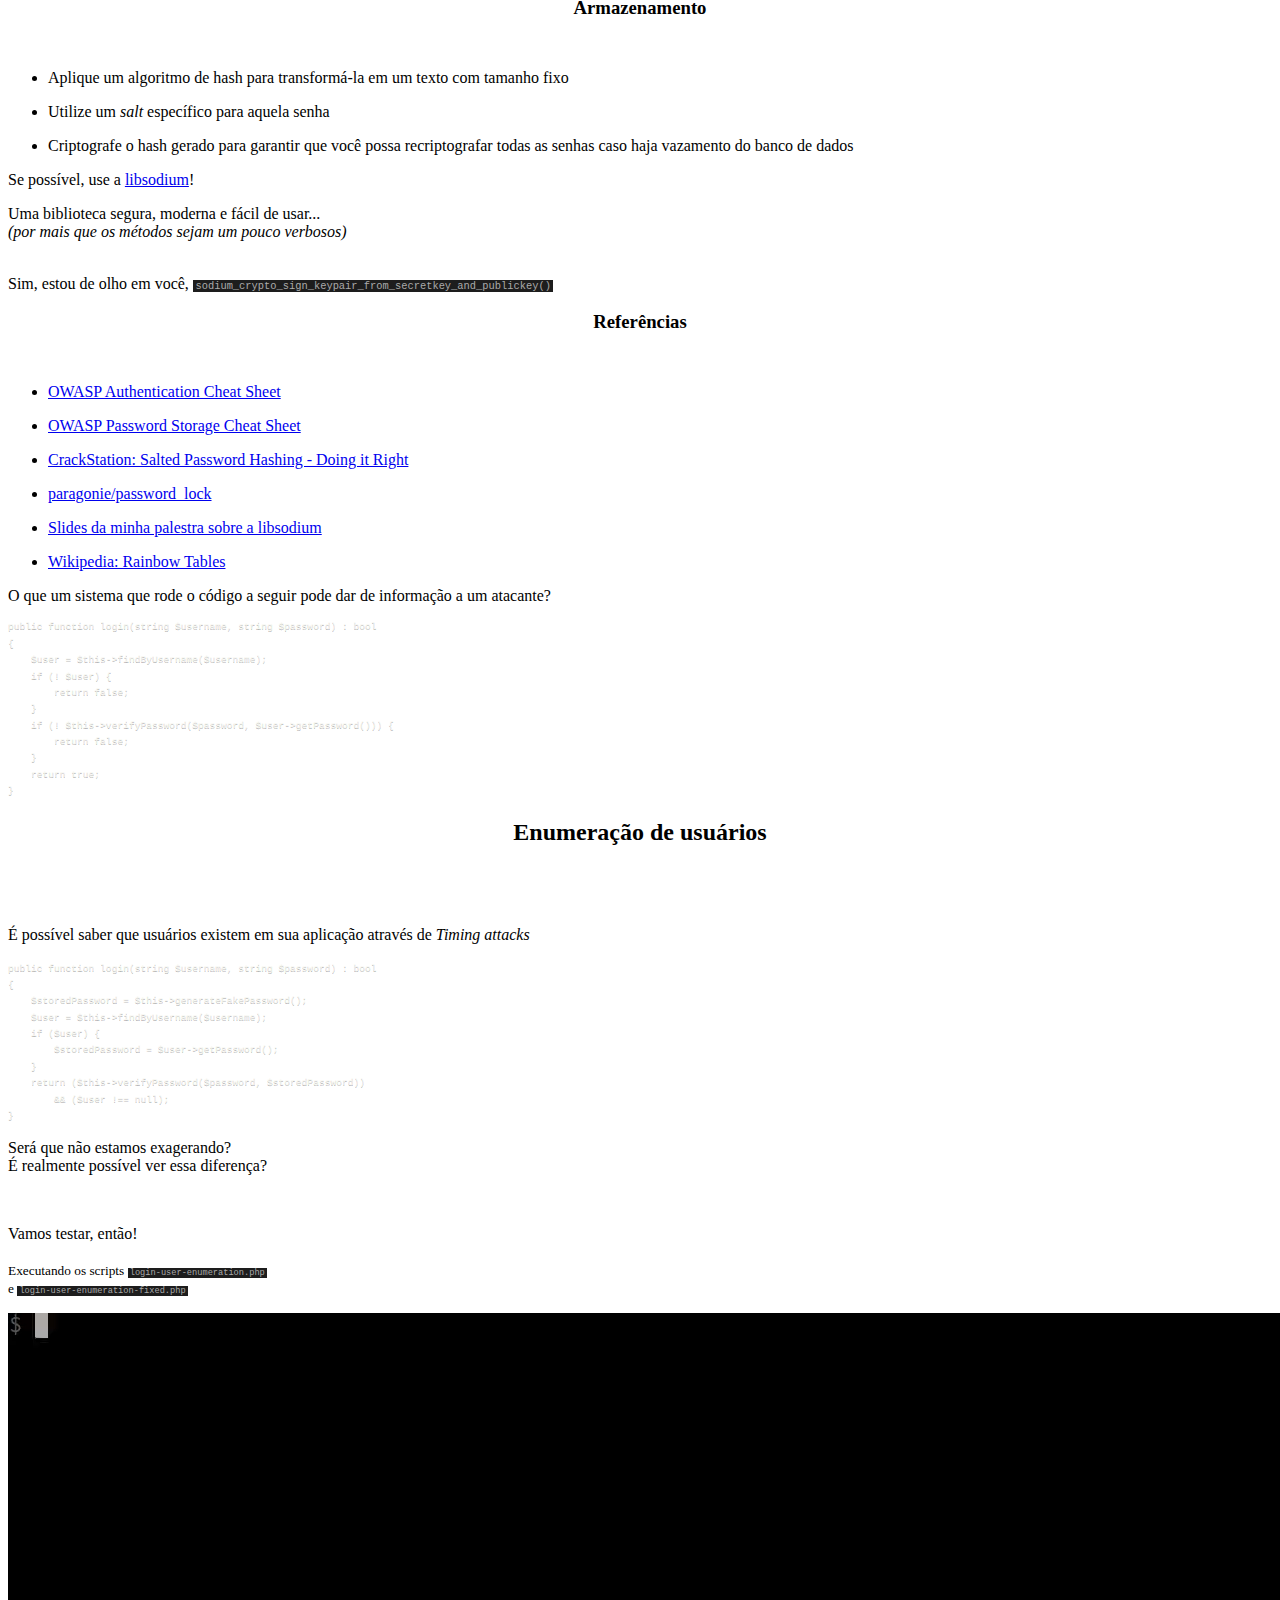
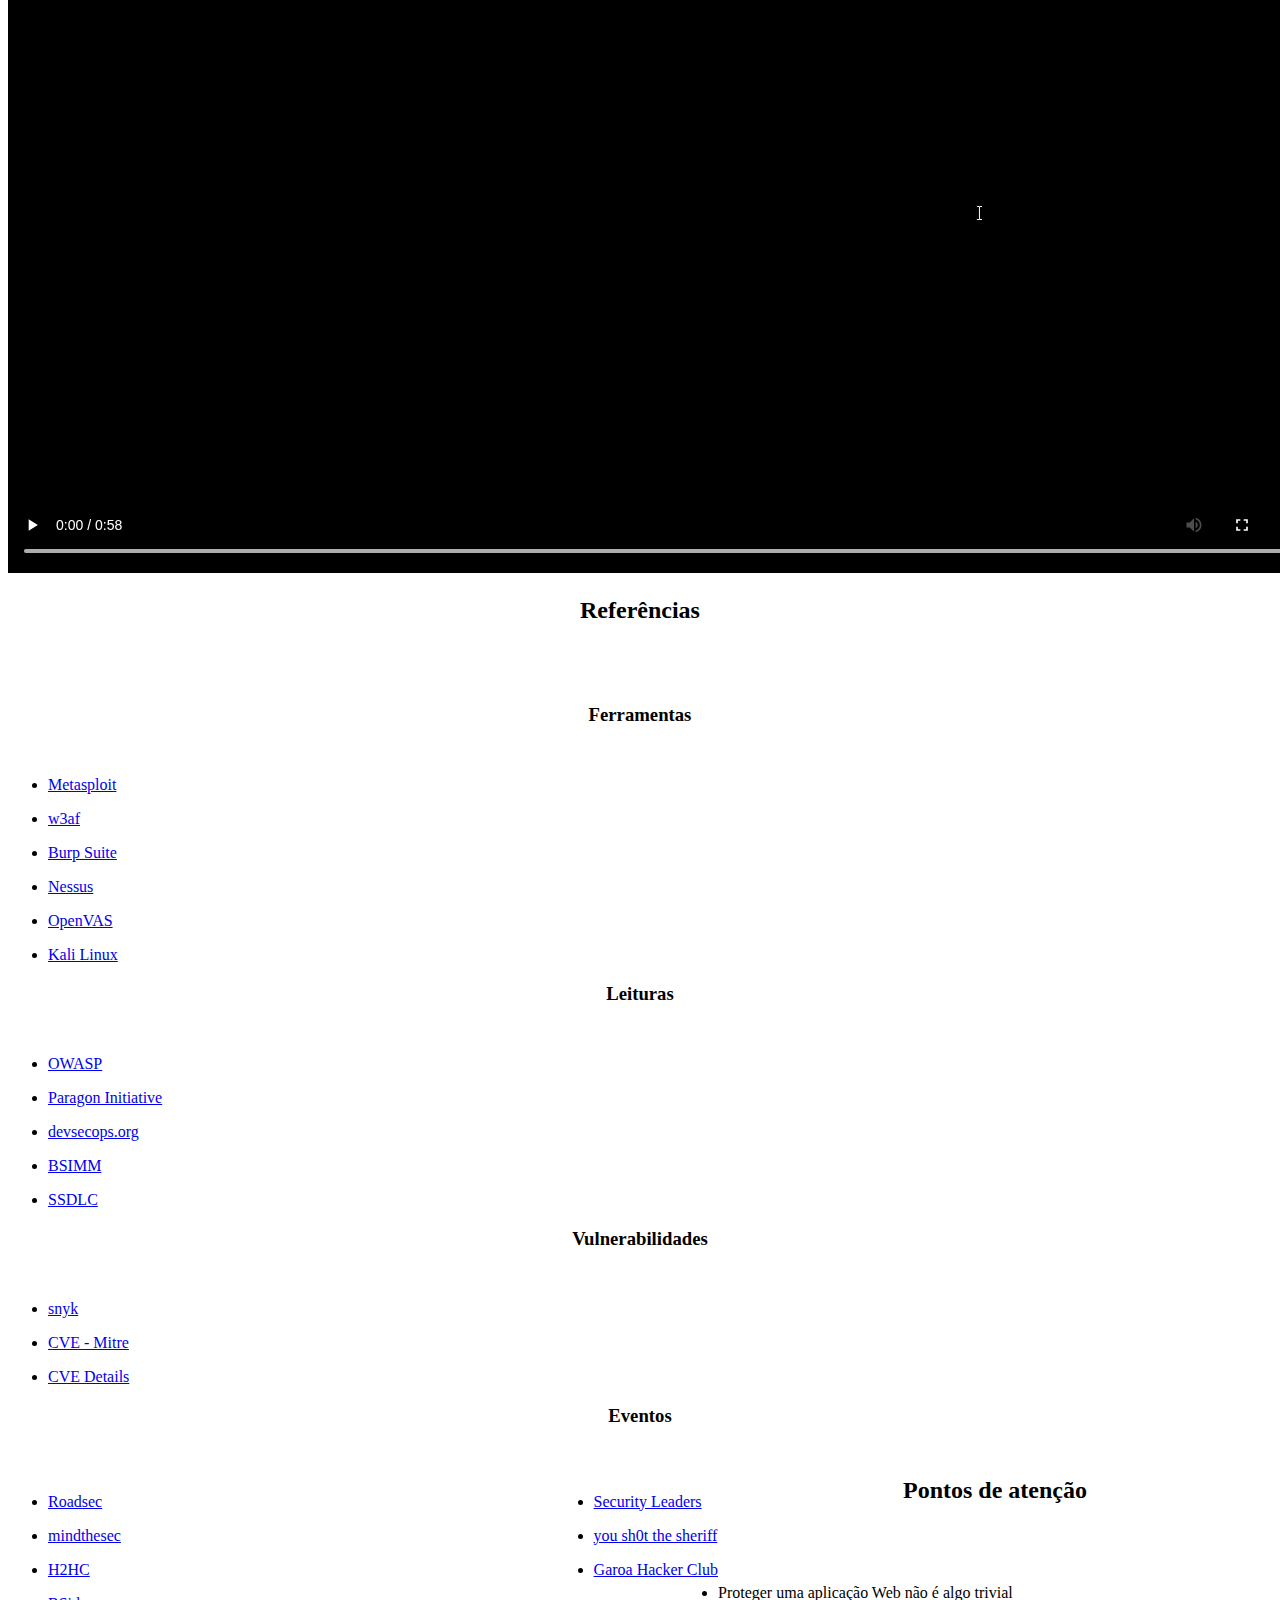
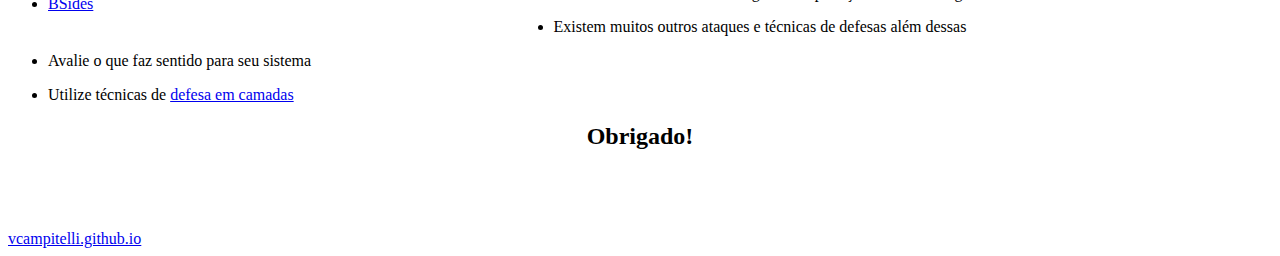
==== commit 96839b61: "English slides: improving layout, giving more examples" ====
--- a/index.html
+++ b/index.html
@@ -6,7 +6,7 @@
         <meta name="author" content="Vinícius Campitelli">
         <meta name="description" content="Grande parte dos ataques às aplicações Web se deve ao pouco conhecimento de segurança que a equipe de desenvolvimento responsável possuía.
 Ou, ainda pior, à falsa sensação de que realmente sabemos como criar sistemas seguros. Isso não é algo tão trivial quanto parece e vai muito além de se proteger de SQL e HTML Injection.
-4Veremos então técnicas mais avançadas de defesa, como: proteção à enumeração de usuários, Runtime Application Self-Protection, mitigação de ataques de Rainbow Tables no armazenamento de senhas, entre outros.">
+4Veremos então técnicas mais avançadas de defesa, como: proteção à enumeração de usuários, mitigação de ataques de Rainbow Tables no armazenamento de senhas, entre outros.">
 
         <title>Sistemas seguros em PHP: estou fazendo certo?</title>
 
--- a/css/app.css
+++ b/css/app.css
@@ -1,17 +1,56 @@
+.reveal .backgrounds {
+  background: rgb(17,17,17);
+}
 .reveal .slide-background {
   background-image: radial-gradient(rgb(34,34,34), rgb(17,17,17));
 }
 .reveal h1 {
-  font-size: 3.3em;
+  font-size: 3em;
+}
+.reveal .slides {
+  text-align: left;
+}
+h1, h2, h3, h4, .text-center {
+  text-align: center;
+}
+.h4 {
+  color: #eee;
+  font-family: "League Gothic", Impact, sans-serif;
+  font-weight: normal;
+  line-height: 1.2;
+  letter-spacing: normal;
+  text-transform: uppercase;
+  text-shadow: 0px 0px 6px rgba(0, 0, 0, 0.2);
+  word-wrap: break-word;
+}
+a.h4 {
+  line-height: 1;
+  text-transform: none;
+}
+a > svg [fill] {
+  fill: #13DAEC;
+}
+.text-left {
+  text-align: left;
+}
+.slides section > h2 {
+  margin-bottom: 80px;
+}
+.slides section > h3 {
+  margin-bottom: 50px;
+}
+.slides section > h2 + h3 {
+  margin-top: -80px;
 }
 #profile-pic {
-  max-width: 250px;
+  max-width: 200px;
   border-radius: 50%;
   background-color: #151515;
 }
 #profile-pic + h4 {
-  font-size: .5em;
+  font-size: .7em;
   text-transform: uppercase;
+  text-align: center;
 }
 .d-flex {
   display: flex;
@@ -25,24 +64,38 @@
 .mb-0 {
   margin-bottom: 0 !important;
 }
+.mb-2 {
+  margin-bottom: 2em !important;
+}
 .mr-1 {
   margin-right: 1em !important;
 }
 .reveal pre[class*="language-"] {
-  max-width: 100%;
+  width: 100%;
   padding-top: .5em !important;
   padding-bottom: .5em !important;
   scrollbar-color: #3e3e3e #1d1d1d;
   scrollbar-width: thin;
 }
+.reveal li > pre[class*="language-"] {
+  width: auto;
+}
 .reveal pre[class*="language-"],
 code:not([class*="language-"]) {
   background: #1d1d1d;
 }
+pre + p.small {
+  font-style: italic;
+  font-size: 0.5em;
+  color: #aaa;
+}
+pre + p.small > a {
+  margin-left: 1em;
+}
 code:not([class*="language-"]) {
   padding: 0 0.25em;
   color: #aaa;
-  font-size: 0.9em;
+  font-size: 0.8em;
 }
 pre[class*="language-"].line-numbers > code {
   overflow: visible;
@@ -81,14 +134,29 @@
 .token.variable {
   color: #66d9ef;
 }
+.example {
+  font-size: 0.7em;
+  color: #aaa;
+  line-height: 1;
+  font-style: italic;
+}
+p.example {
+  margin-top: 0;
+}
 .small,
 sup.small {
   font-size: 0.6em;
   line-height: 1 !important;
 }
-.smaller {
-  font-size: 0.45em;
+em.small {
+  font-size: 0.7em;
 }
-s {
+.strikethrough,
+.fragment-strikethrough.visible {
+  text-decoration: line-through;
   color: #aaa;
 }
+.fragment-strikethrough.current-fragment {
+  text-decoration: none;
+  color: #fff;
+}
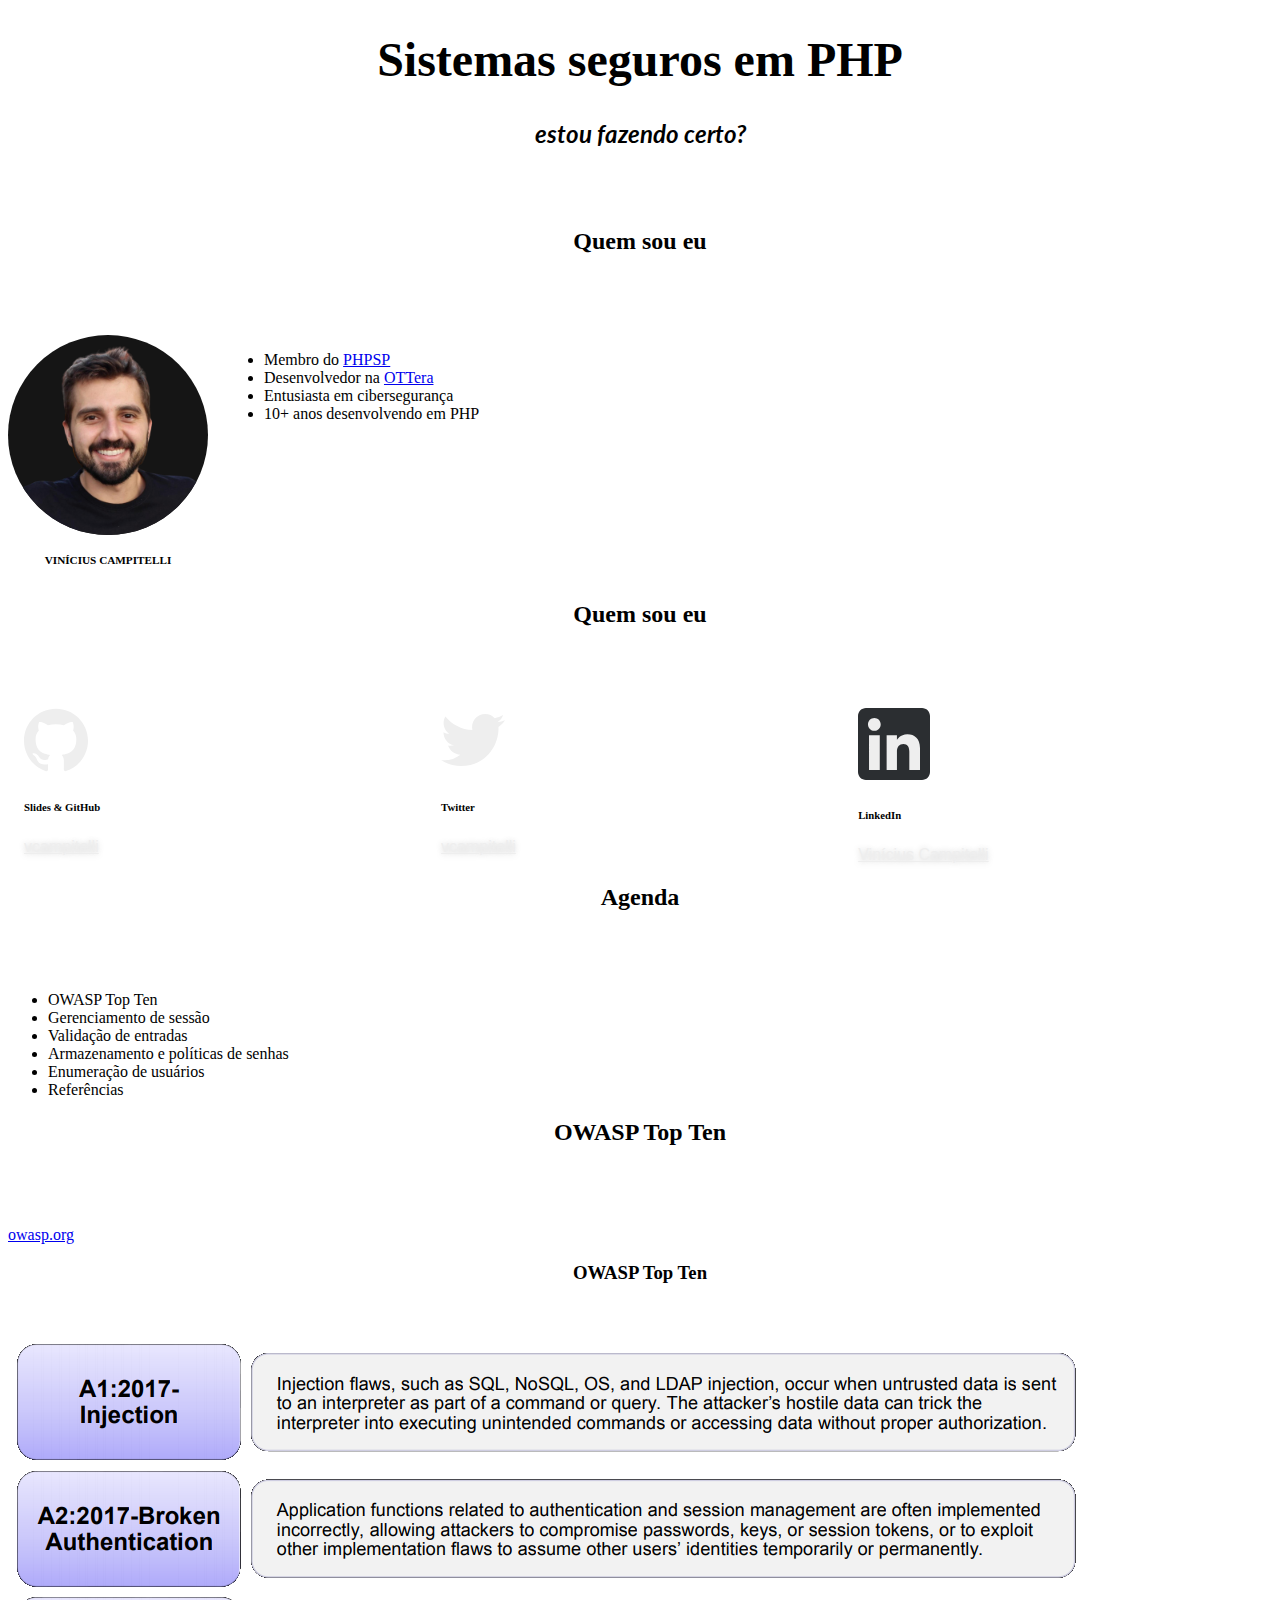
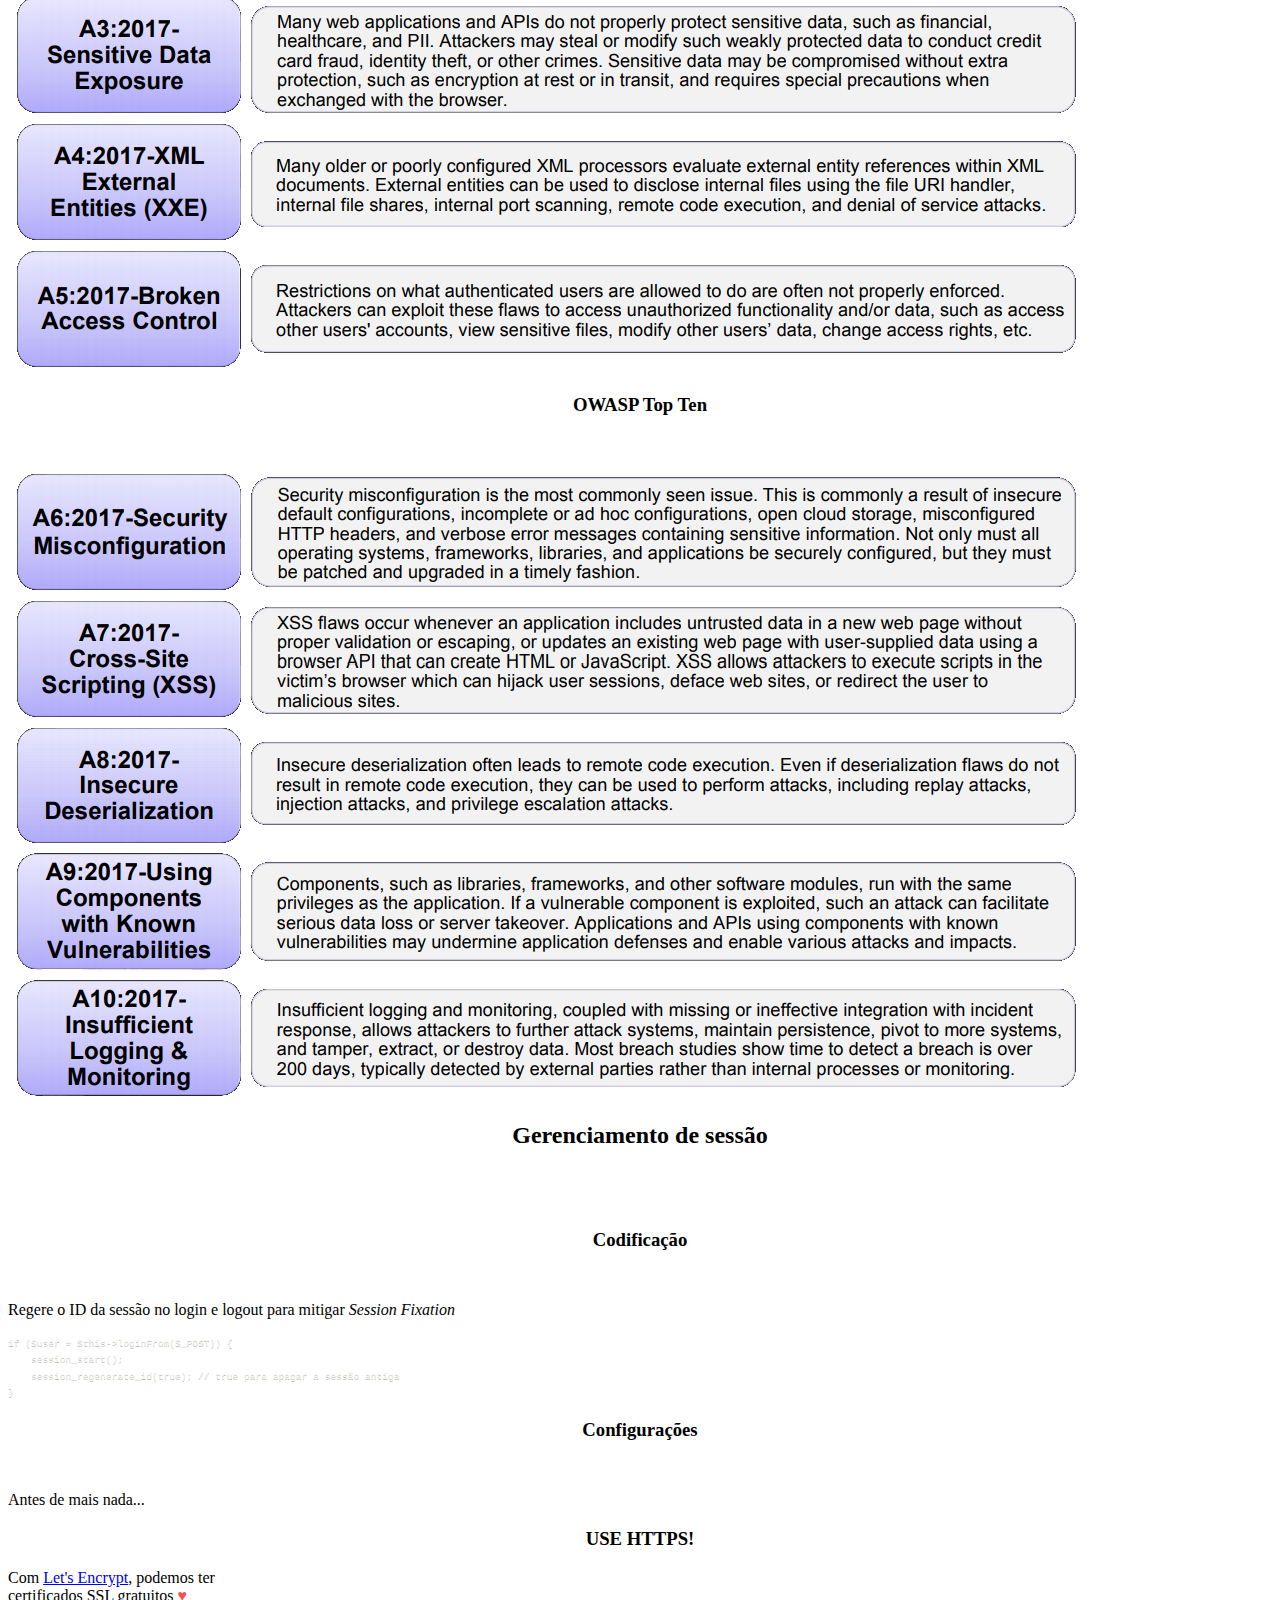
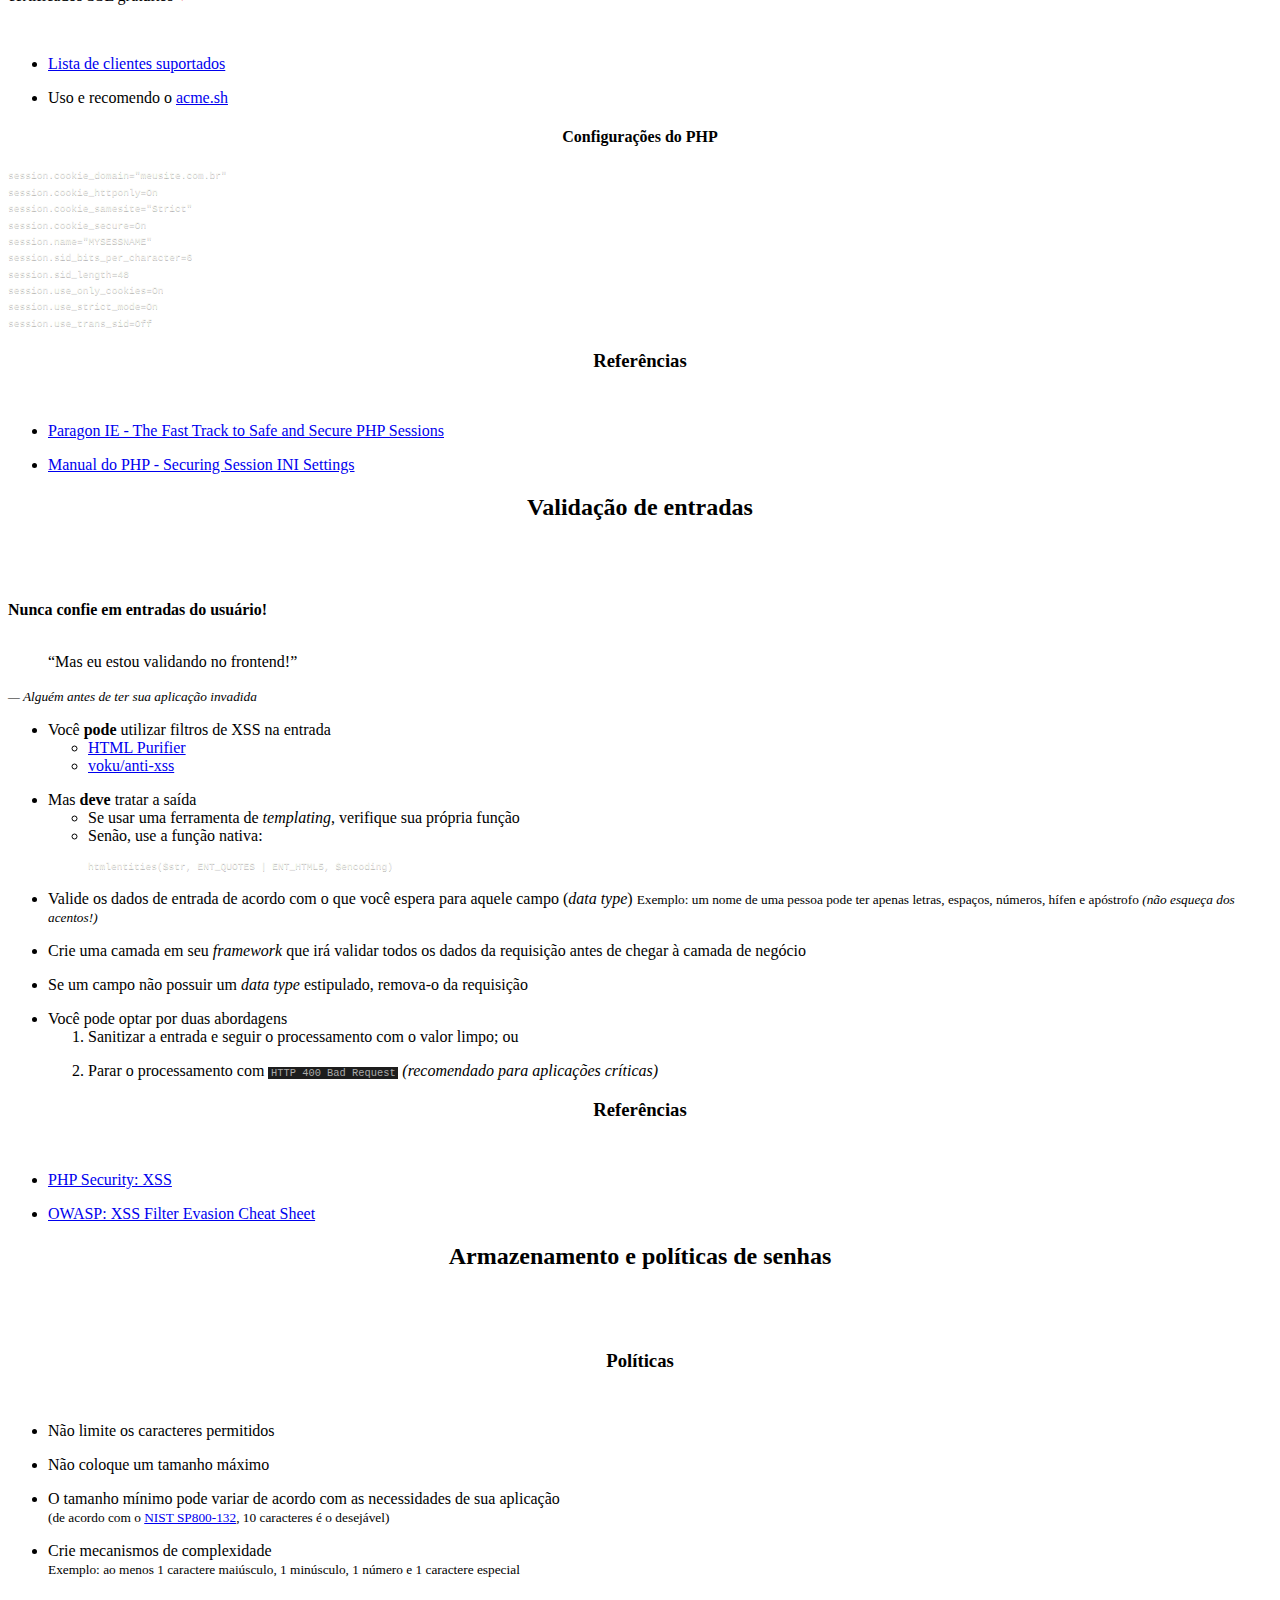
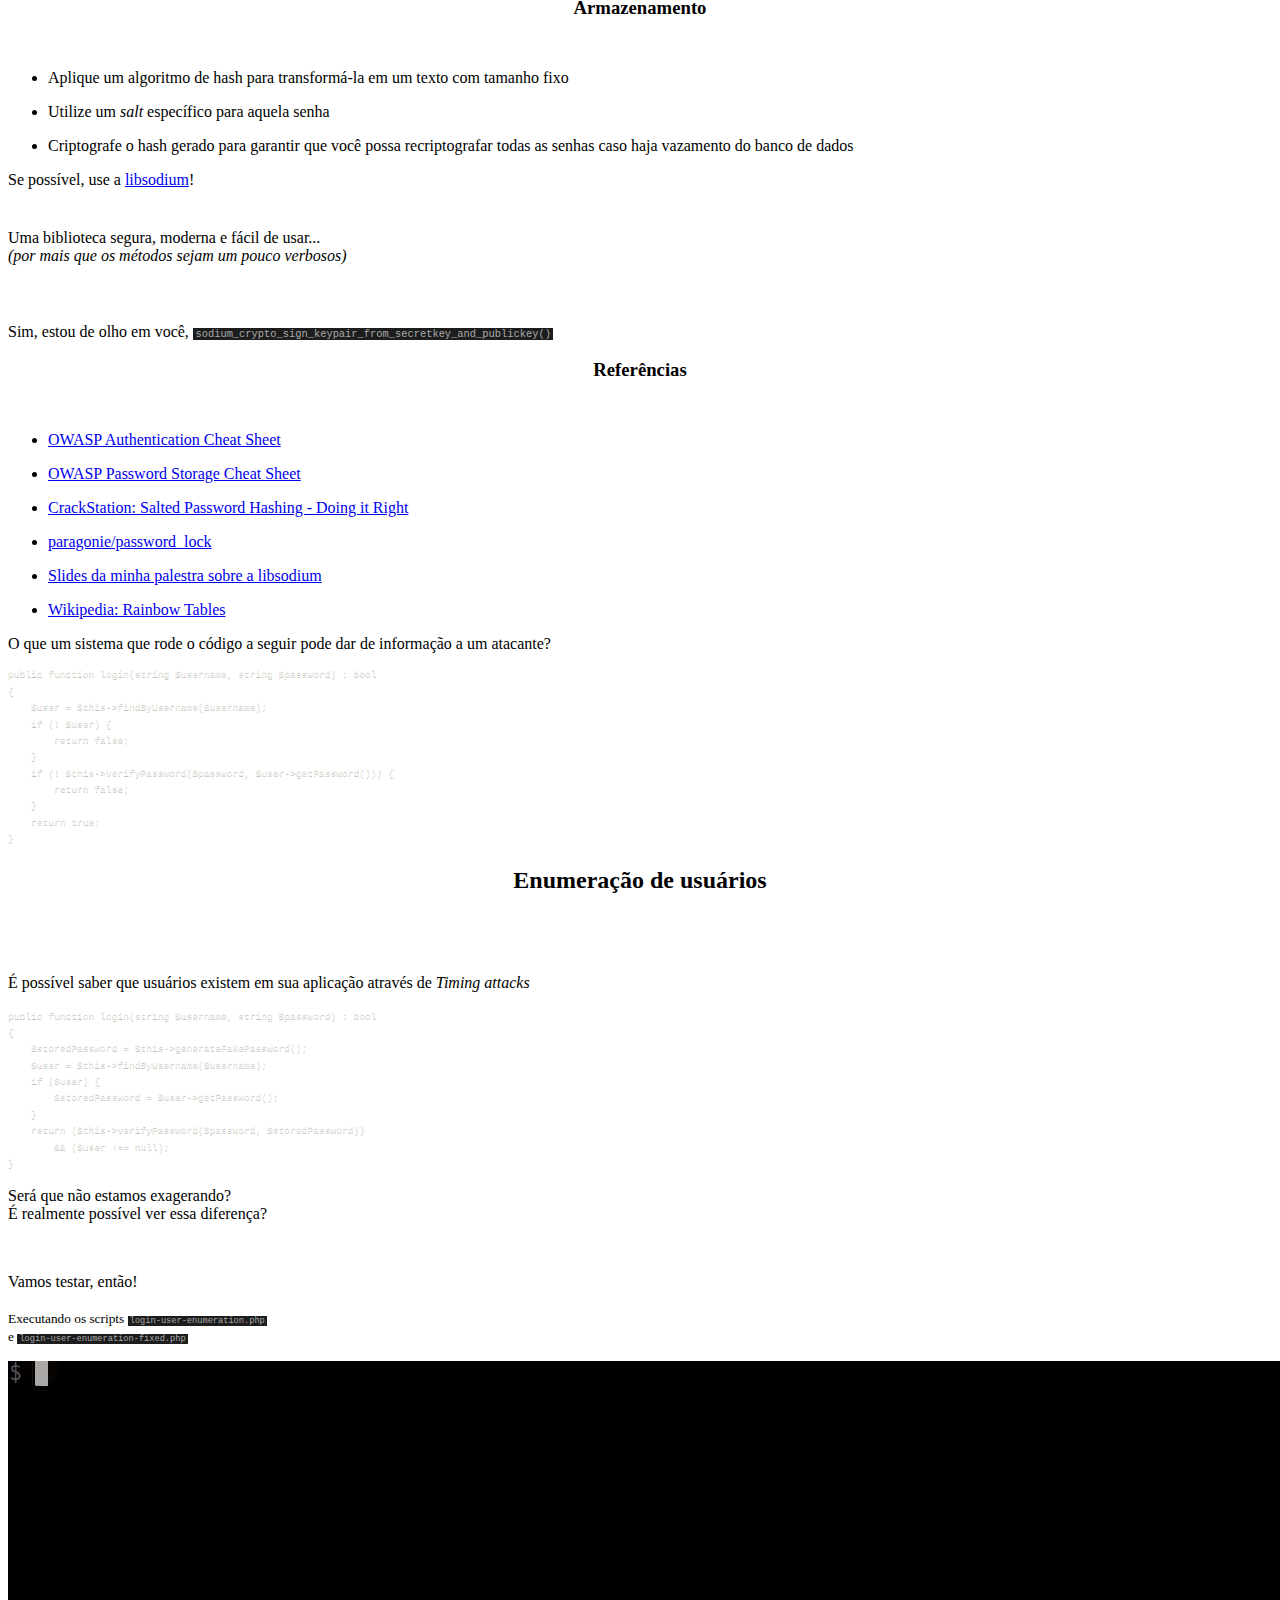
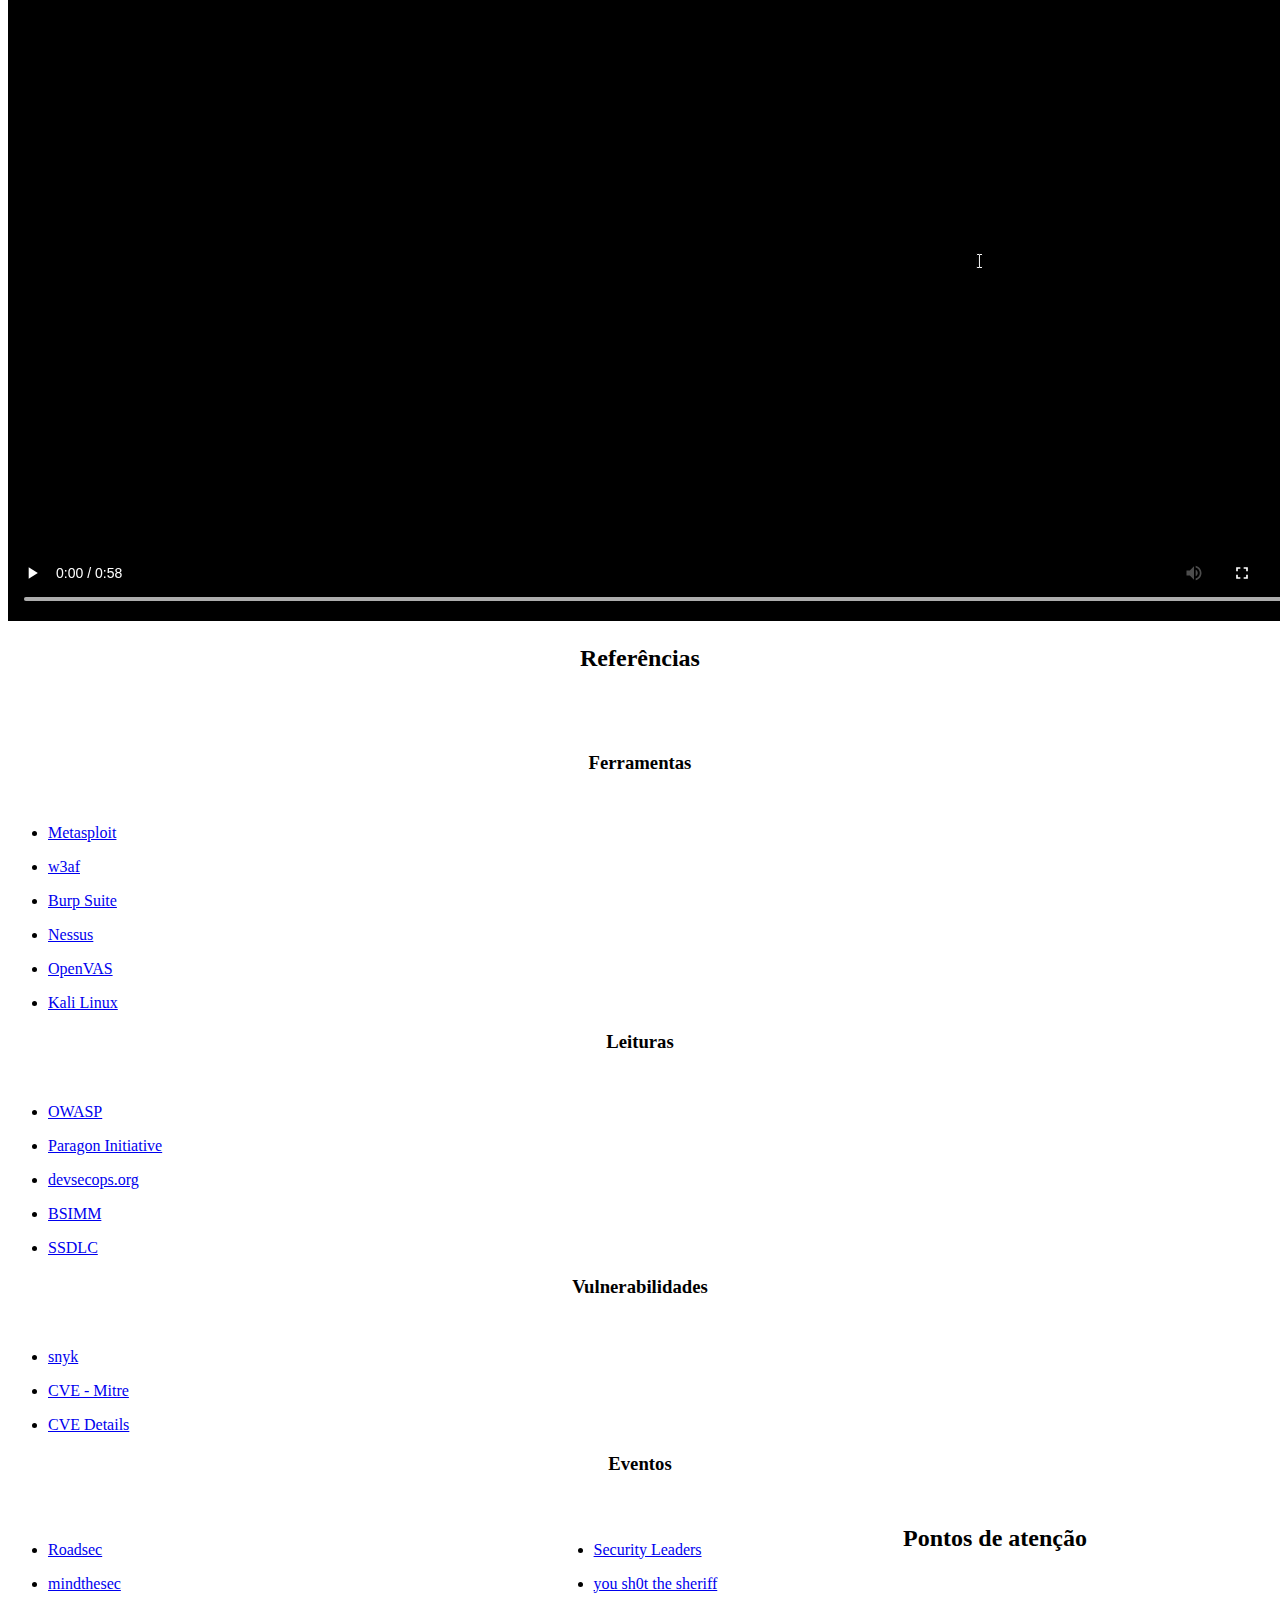
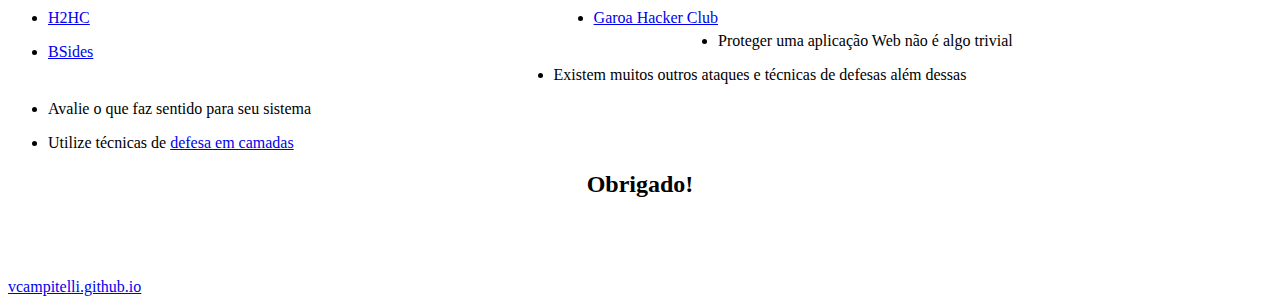
==== commit 1e98224a: "Minor layout tweaks" ====
--- a/index.html
+++ b/index.html
@@ -14,7 +14,7 @@
         <link rel="stylesheet" href="reveal.js/dist/theme/night.css">
         <link href="https://fonts.googleapis.com/css?family=Lato:400,400i,700,700i&display=swap" rel="stylesheet">
         <link rel="stylesheet" href="css/prism.css">
-        <link rel="stylesheet" href="css/app.css">
+        <link rel="stylesheet" href="css/app.css?d=20210713">
 
         <script>
             var link = document.createElement( 'link' );
--- a/css/app.css
+++ b/css/app.css
@@ -7,7 +7,7 @@
 .reveal h1 {
   font-size: 3em;
 }
-.reveal .slides {
+html[lang="en-US"] .reveal .slides {
   text-align: left;
 }
 h1, h2, h3, h4, .text-center {
@@ -61,14 +61,20 @@
   flex-shrink: 0;
   box-sizing: border-box;
 }
+.ml-0 {
+  margin-left: 0 !important;
+}
 .mb-0 {
   margin-bottom: 0 !important;
 }
-.mb-2 {
-  margin-bottom: 2em !important;
+.mb-1 {
+  margin-bottom: 1em !important;
 }
 .mr-1 {
   margin-right: 1em !important;
+}
+p + p {
+  margin-top: 40px !important;
 }
 .reveal pre[class*="language-"] {
   width: 100%;
@@ -90,7 +96,7 @@
   color: #aaa;
 }
 pre + p.small > a {
-  margin-left: 1em;
+  margin-left: 2em;
 }
 code:not([class*="language-"]) {
   padding: 0 0.25em;
